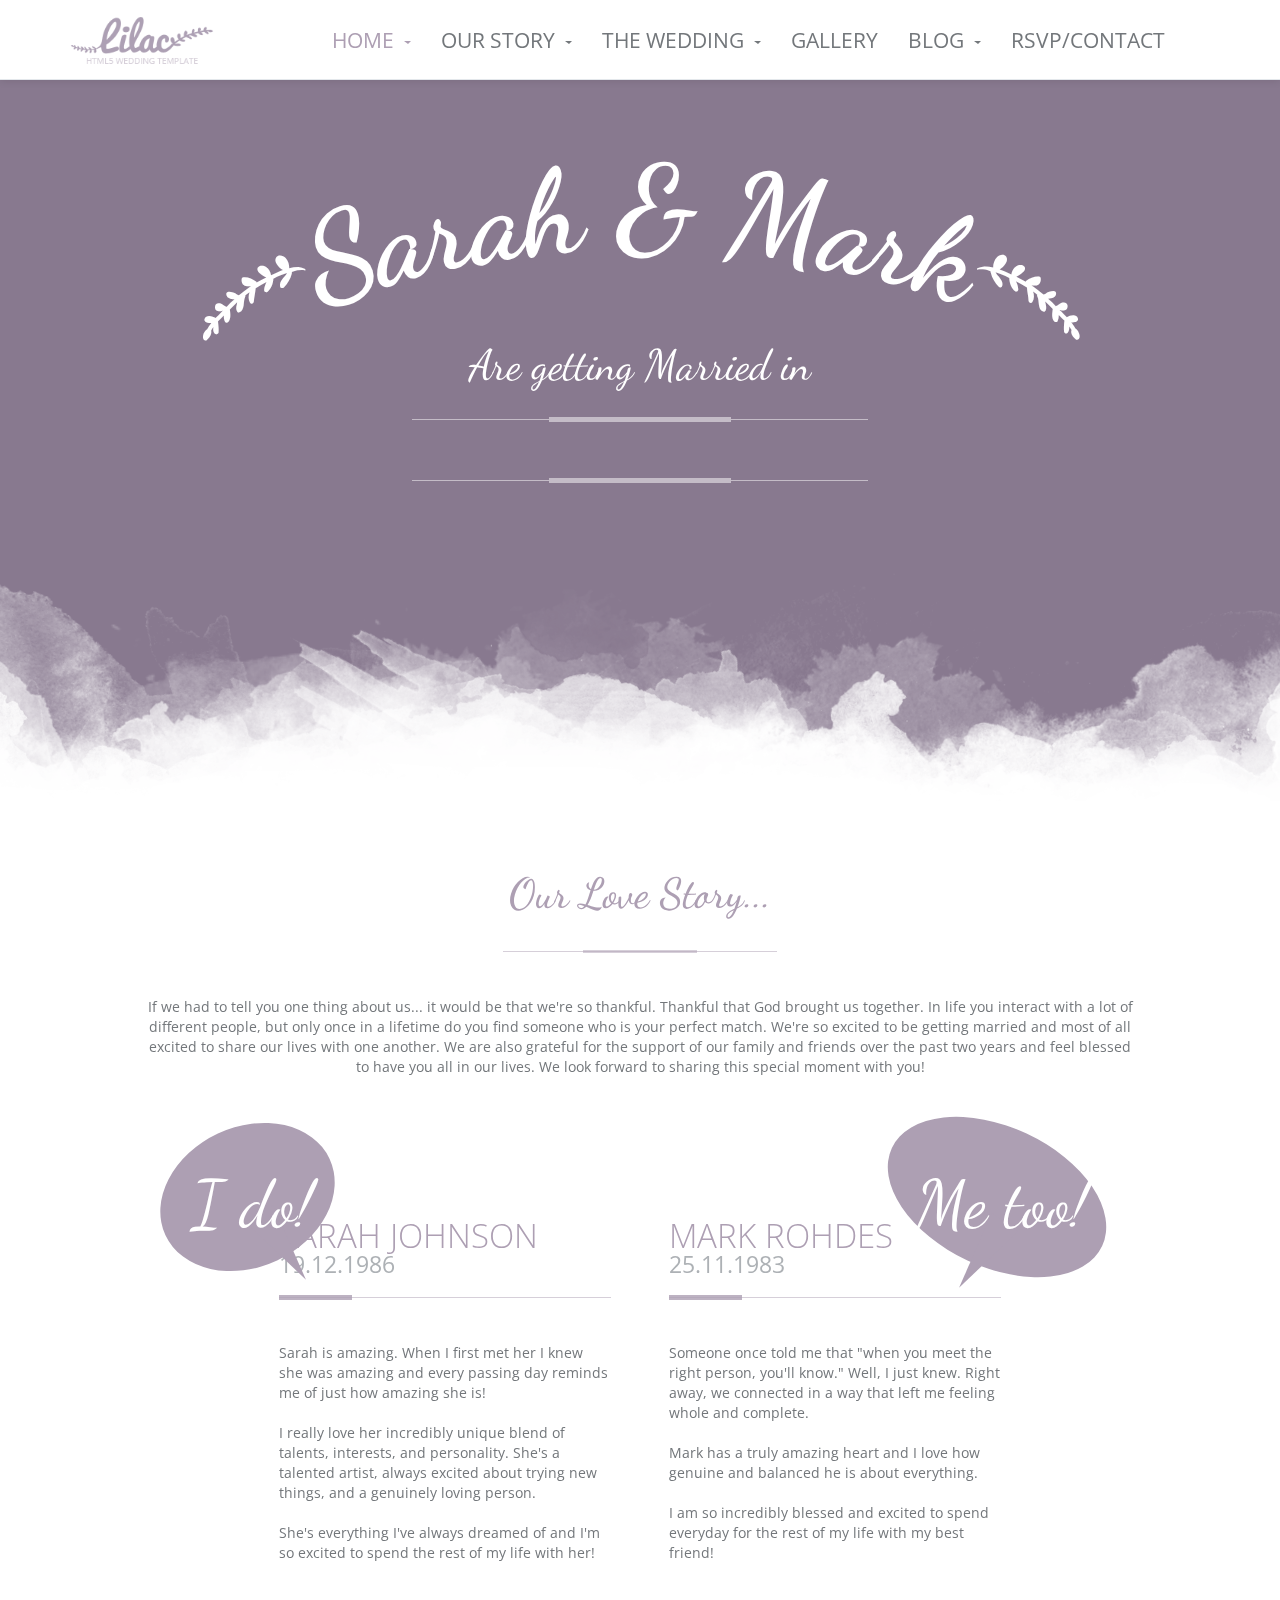
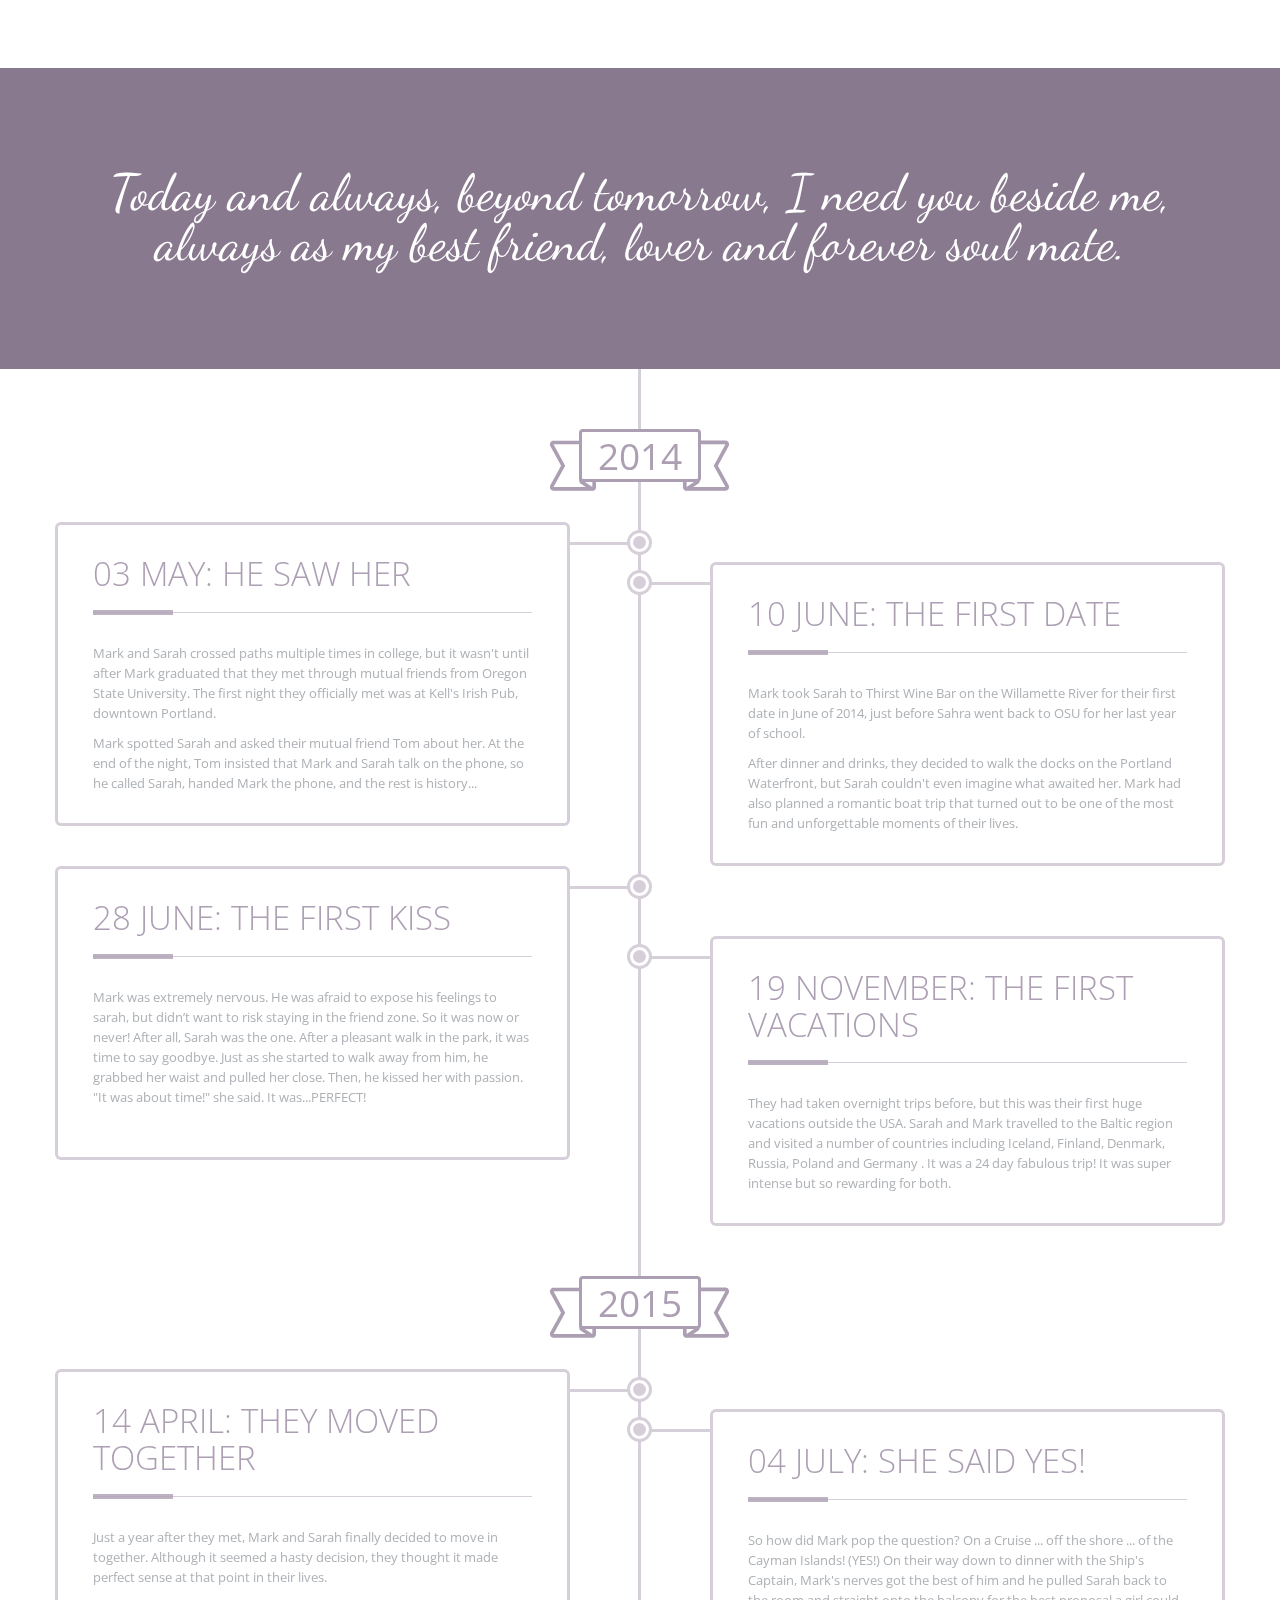
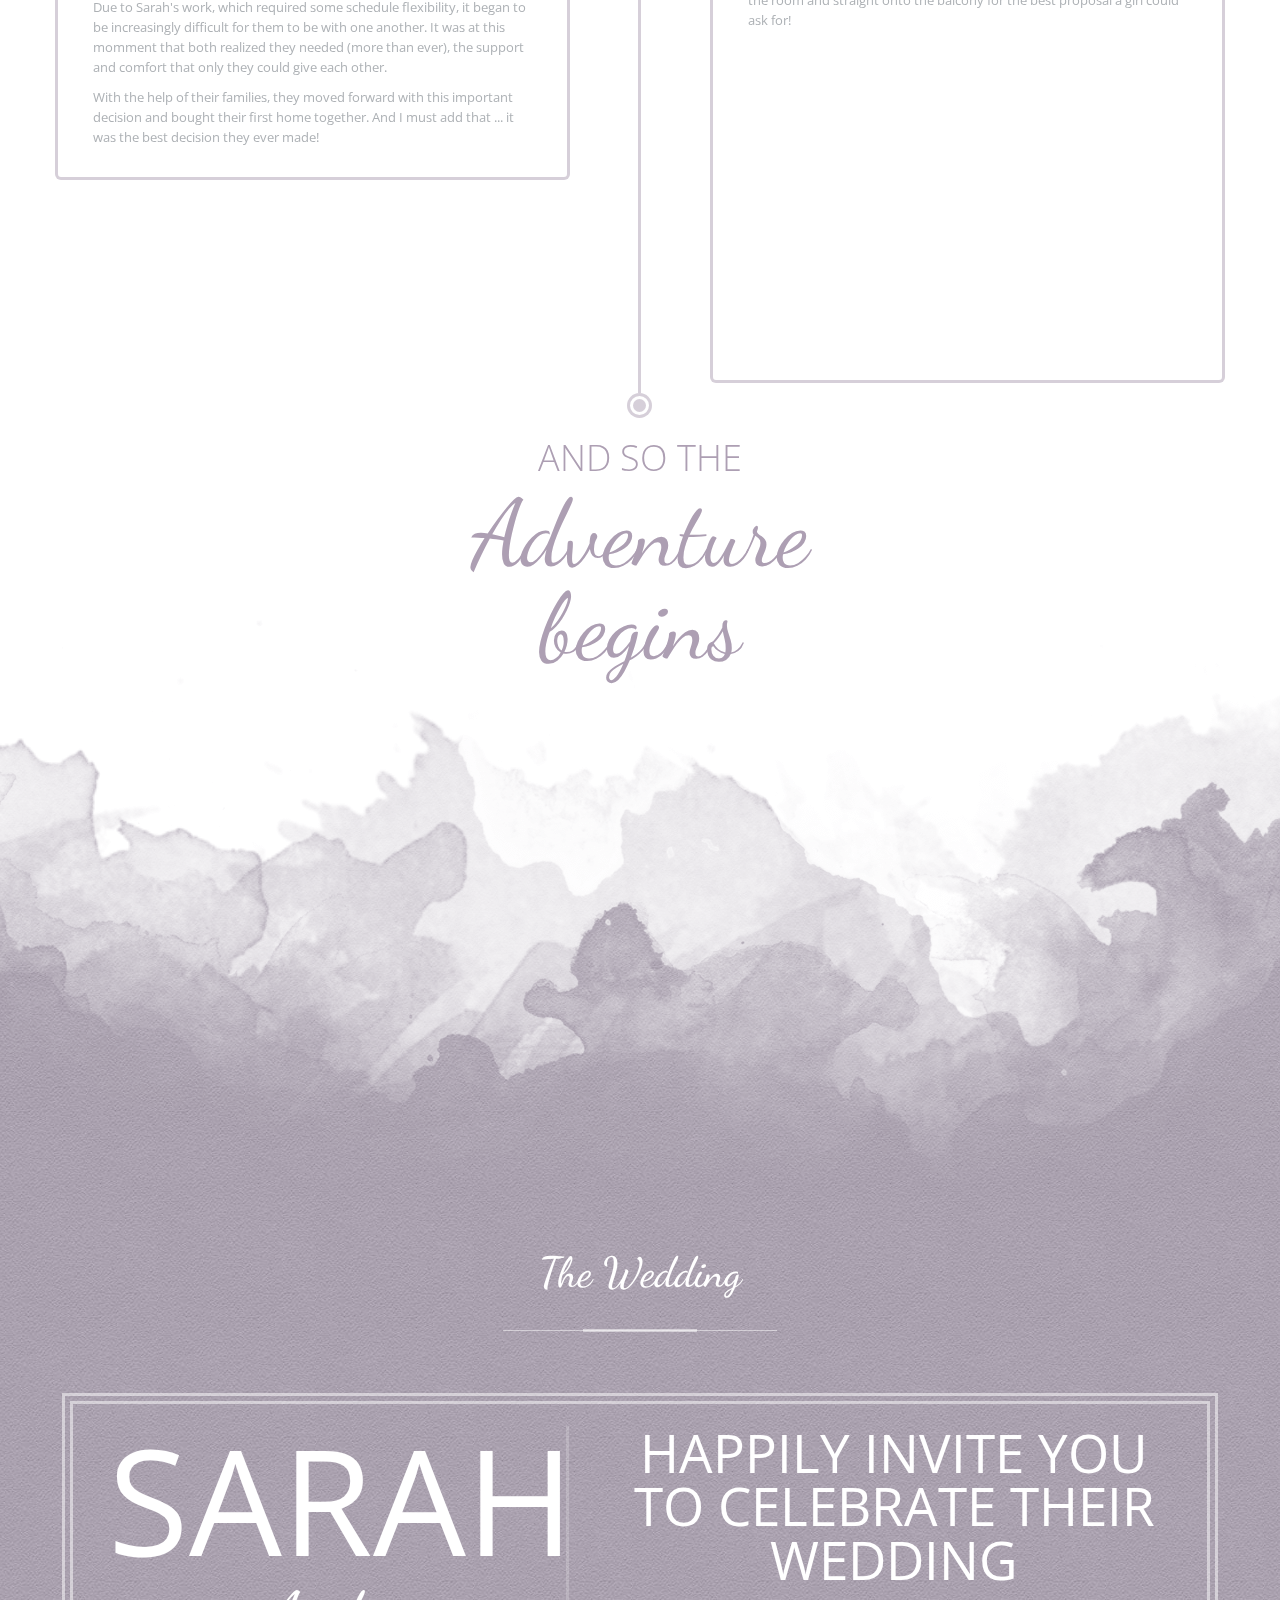
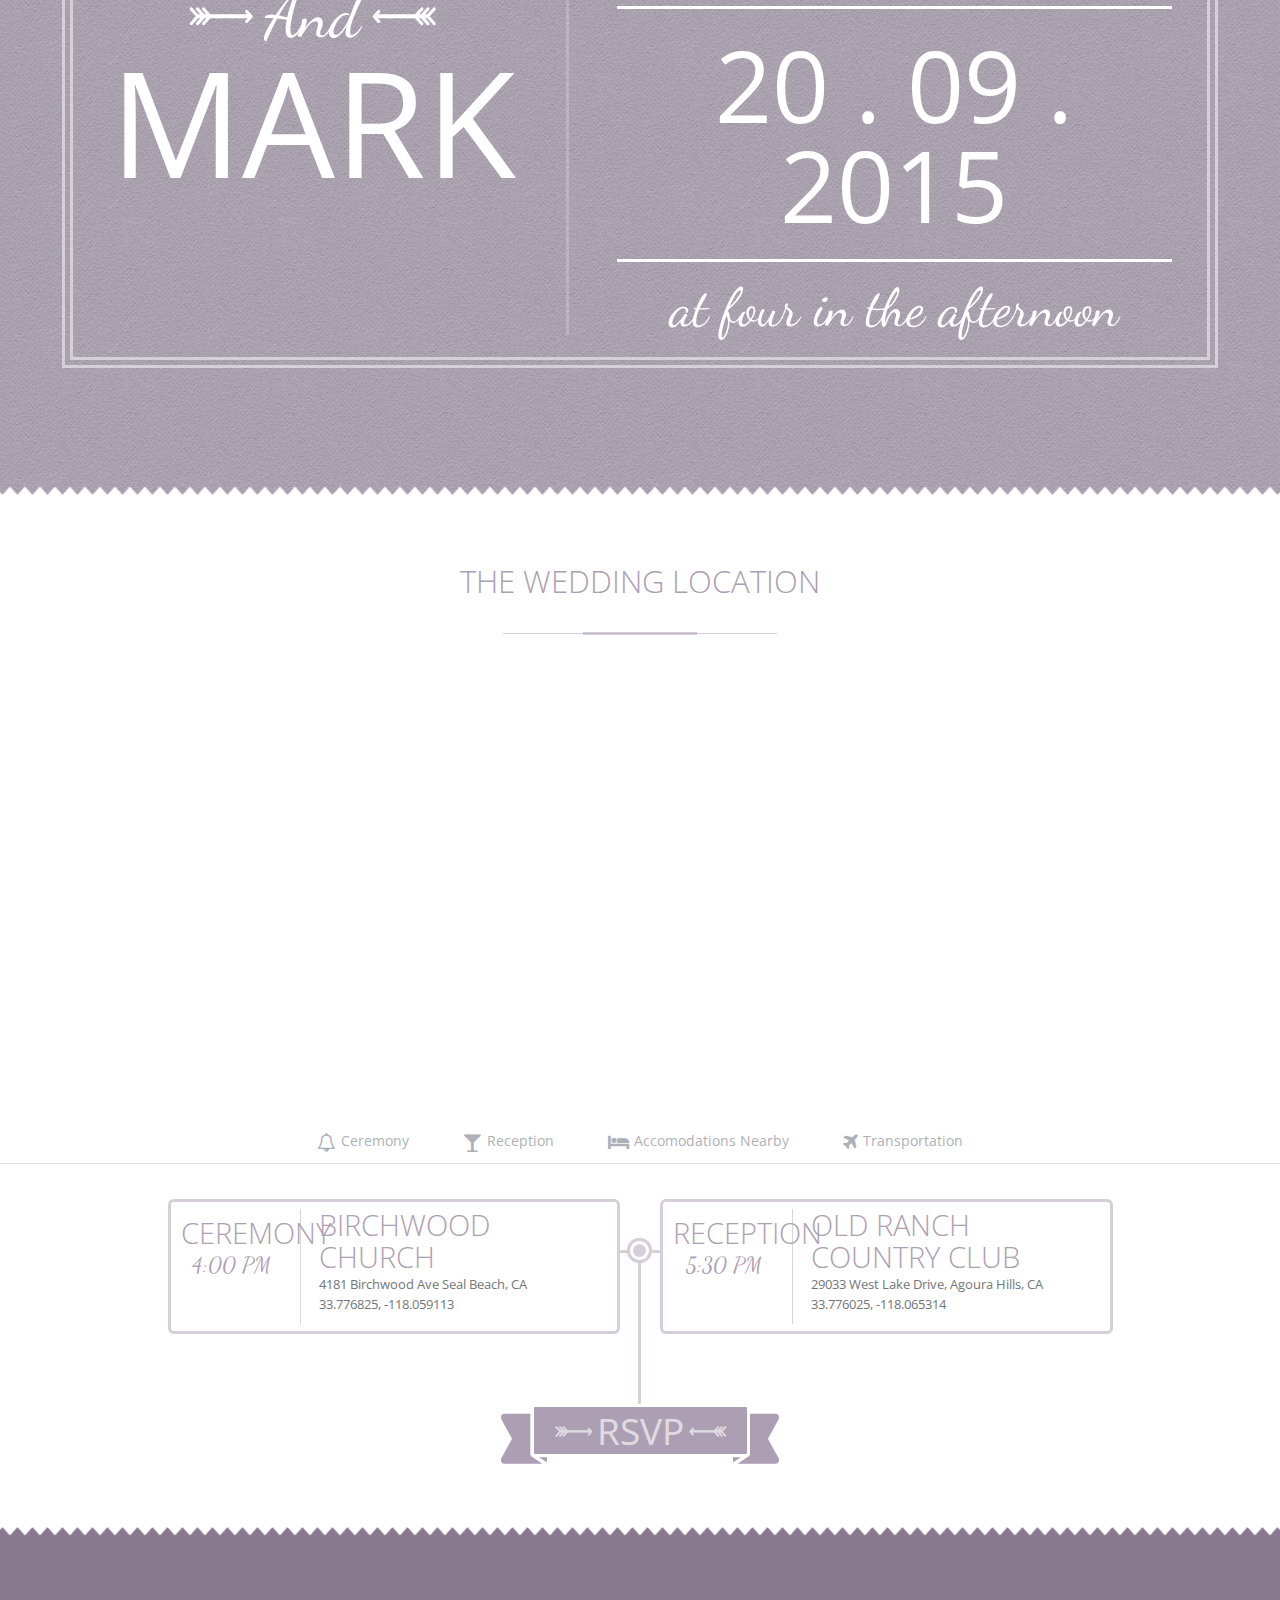
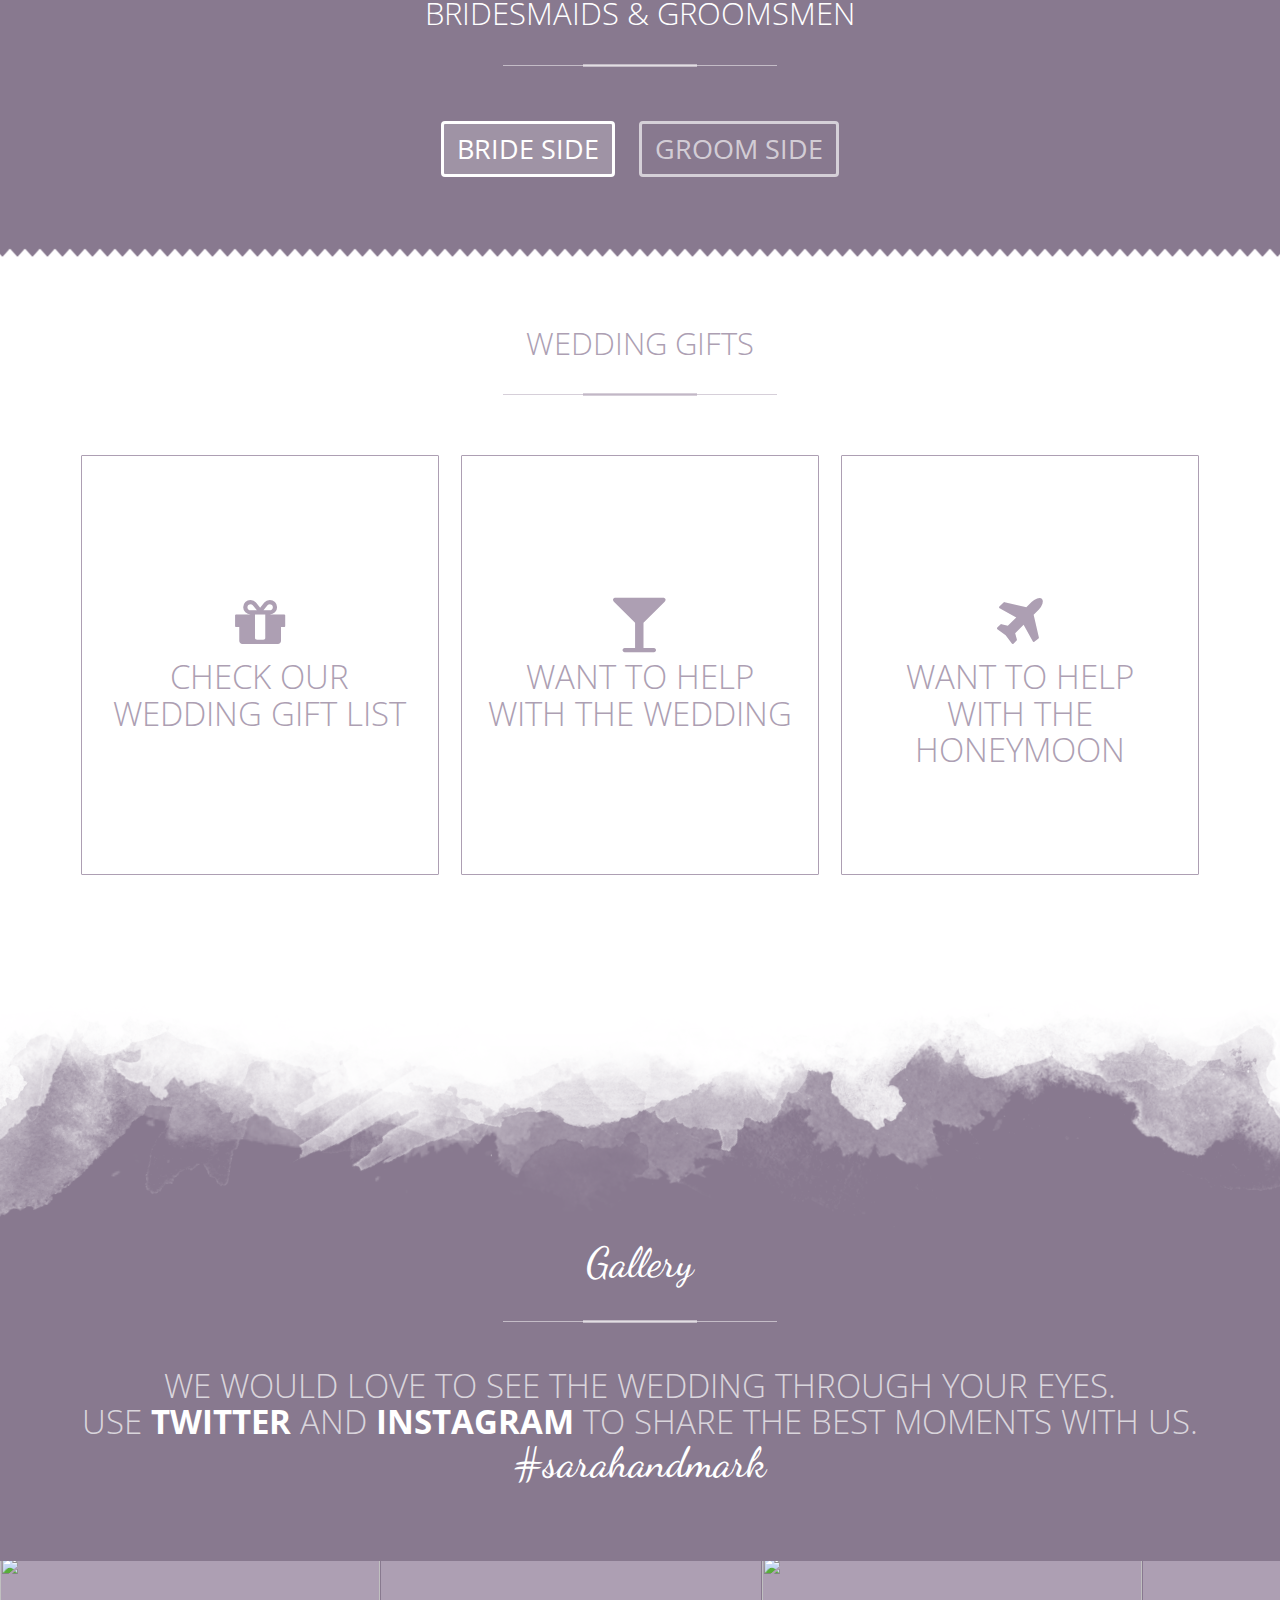
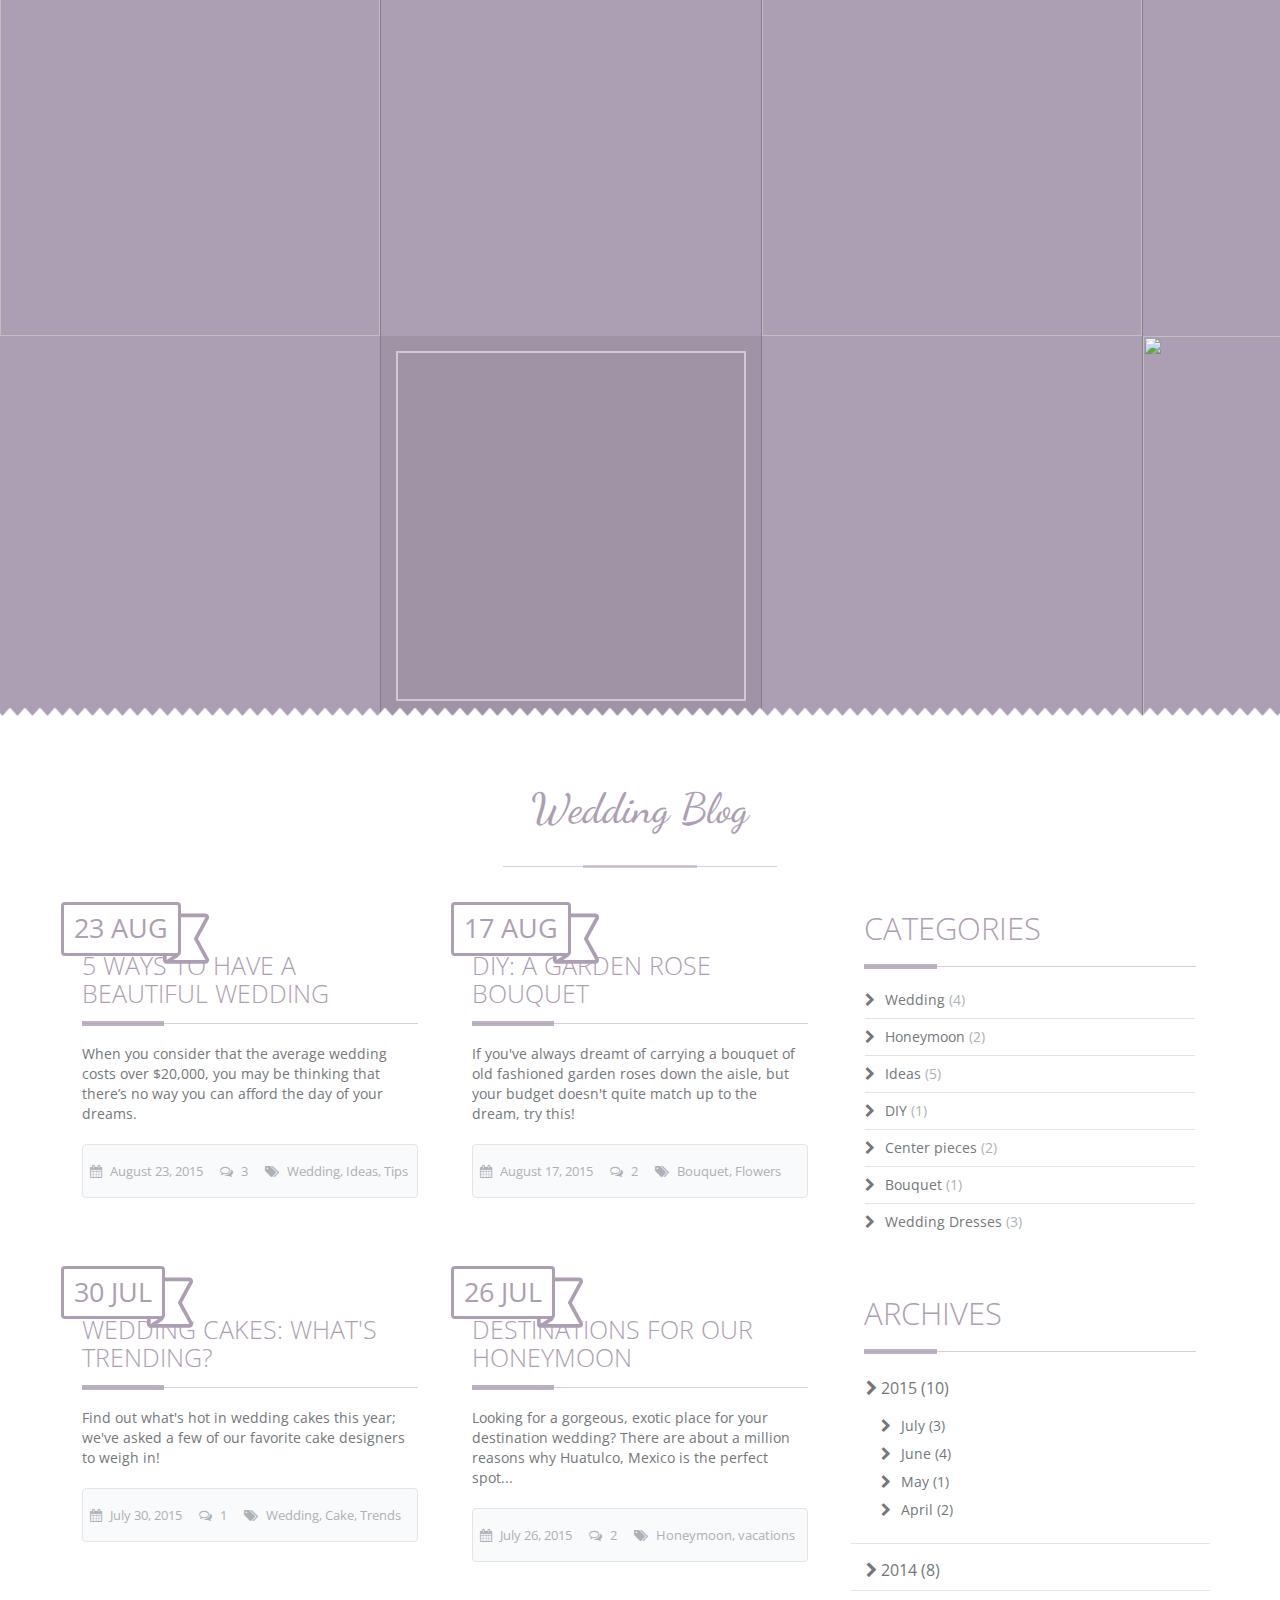
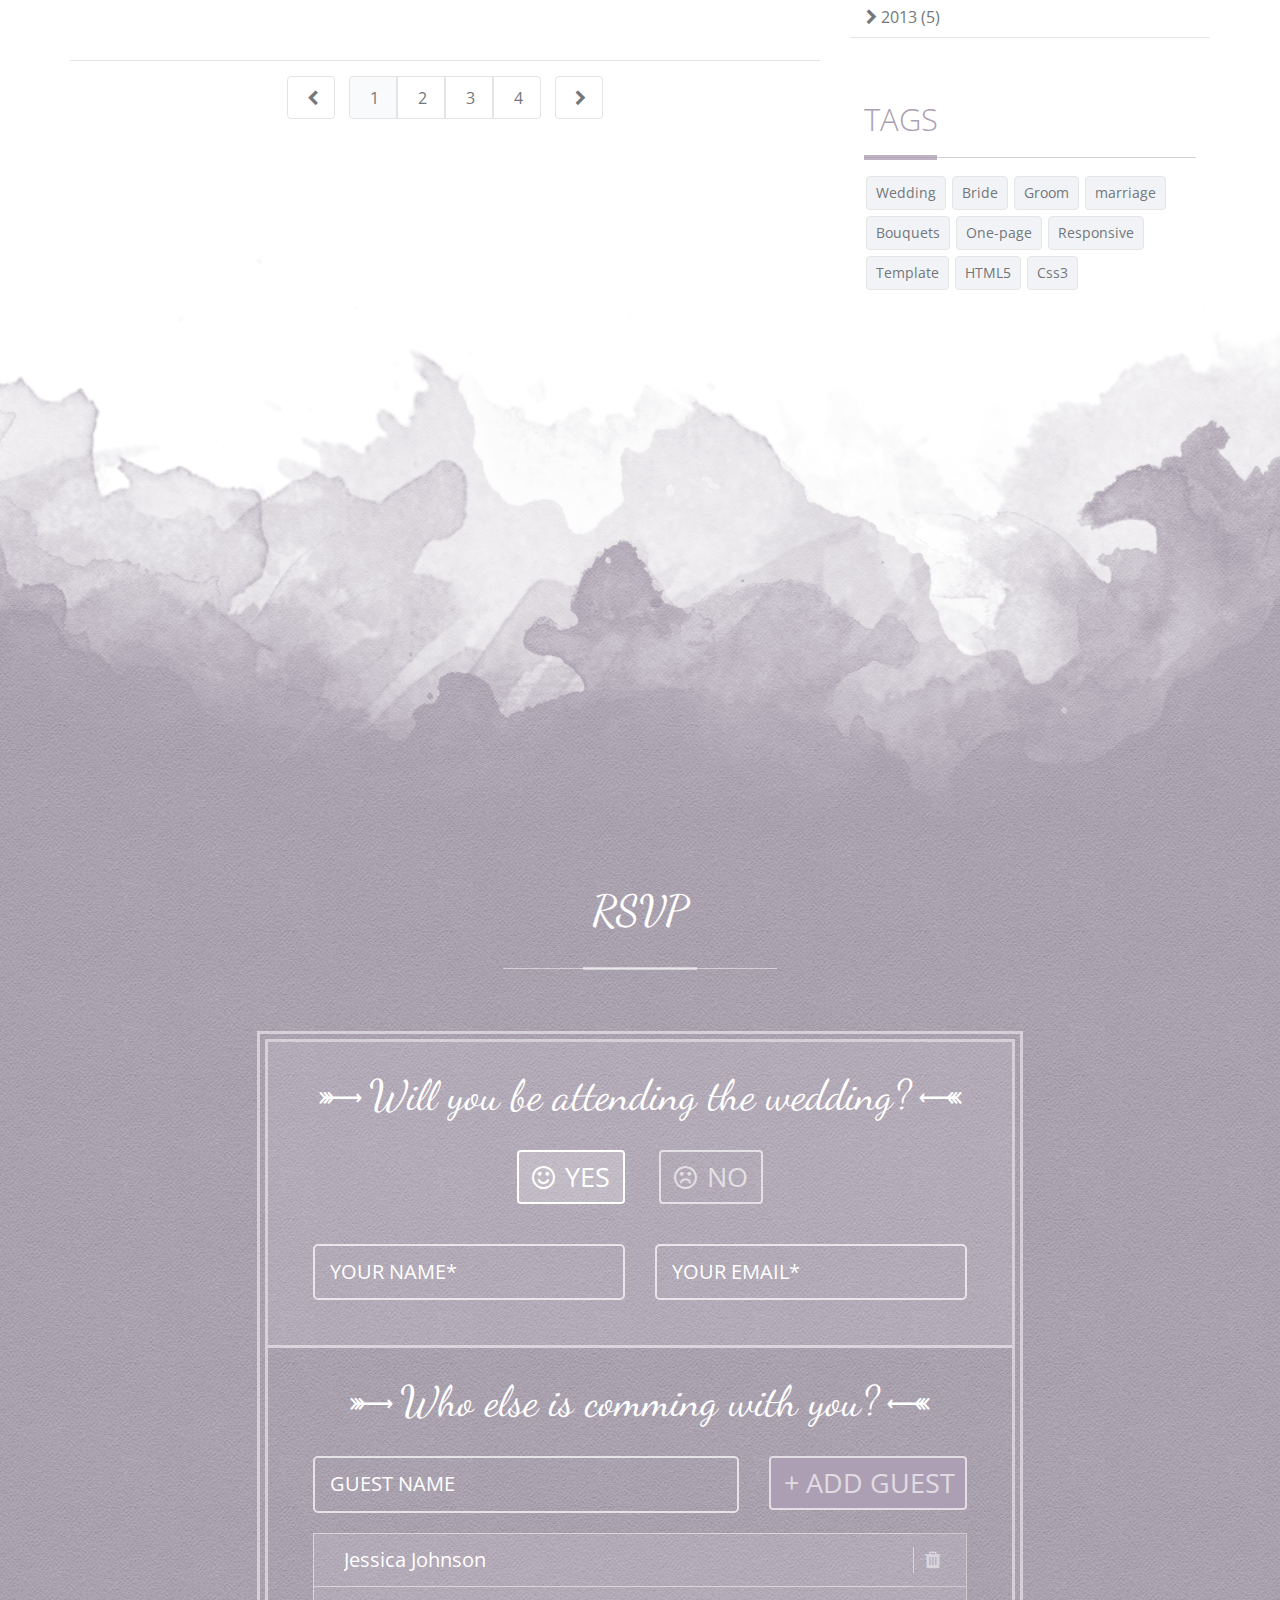
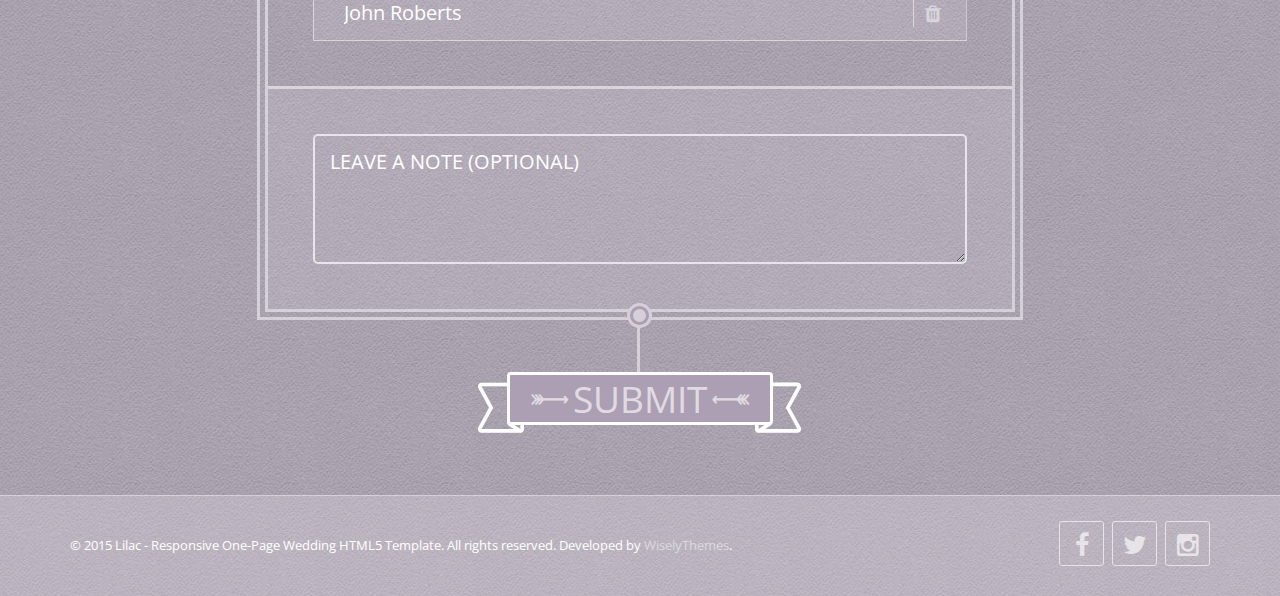
==== index-countdown.html @ 7dbd5510 "first" ====
<!DOCTYPE html>
<!--[if lt IE 7 ]><html class="ie ie6" lang="en"> <![endif]-->
<!--[if IE 7 ]><html class="ie ie7" lang="en"> <![endif]-->
<!--[if IE 8 ]><html class="ie ie8" lang="en"> <![endif]-->
<!--[if (gte IE 9)|!(IE)]><!--><html lang="en"> <!--<![endif]-->
<head>
	<meta charset="utf-8" />
	<meta http-equiv="X-UA-Compatible" content="IE=edge">
	
	<!-- Page Title -->
	<title>Lilac</title>
	
	<meta name="keywords" content="onepage, single page, band template, retina ready, responsive, modern html5 template, bootstrap, css3, music, band" />
	<meta name="description" content="Lilac - Responsive One-Page Wedding HTML5 Template" />
	<meta name="author" content="Wisely Themes" />
	
	<!-- Mobile Meta Tag -->
	<meta name="viewport" content="width=device-width, initial-scale=1, maximum-scale=1" />

	<!-- Fav and touch icons -->
	<link rel="shortcut icon" type="image/jpg" href="images/fav_touch_icons/favicon.jpg" />
	<link rel="apple-touch-icon" href="images/fav_touch_icons/apple-touch-icon.png" />
	<link rel="apple-touch-icon" sizes="72x72" href="images/fav_touch_icons/apple-touch-icon-72x72.png" />
	<link rel="apple-touch-icon" sizes="114x114" href="images/fav_touch_icons/apple-touch-icon-114x114.png" />
	
	<!-- IE6-8 support of HTML5 elements -->
	<!--[if lt IE 9]>
	  <script src="http://html5shim.googlecode.com/svn/trunk/html5.js"></script> 
	<![endif]-->
	
	<!-- Google Web Font -->
	<link href='http://fonts.googleapis.com/css?family=Dancing+Script:700%7COpen+Sans%7COpen+Sans+Condensed:300' rel='stylesheet' type='text/css'>
	
	<!-- Bootstrap CSS -->
	<link href="css/bootstrap.min.css" rel="stylesheet" />
	
	<!-- Template CSS -->
	<link href="css/style.css" rel="stylesheet" />
	
	<!-- Modernizr -->
	<script src="js/modernizr-2.6.2.min.js"></script>
	
</head>
<body>
	<div id="preloader"><img src="images/logo.png" alt="" /><div class="heartbeat"></div></div> <!-- PRELOADER -->

	<!-- BEGIN WRAPPER -->
	<div id="wrapper">
	
		<!-- BEGIN HEADER -->
		<header id="header">
			<section class="nav-section">
				<div class="container">
					<div class="row">
						<div class="col-sm-12">
							<a href="#home" class="nav-logo"><img src="images/logo.png" alt="" /></a>
							
							<!-- BEGIN MAIN MENU -->
							<nav class="navbar">
								<button id="nav-mobile-btn"><i class="fa fa-bars"></i></button>
								
								<ul class="nav navbar-nav">
									<li class="dropdown">
										<a href="#home" data-toggle="dropdown" data-hover="dropdown">Home<b class="caret"></b></a>
										<ul class="dropdown-menu">
											<li><a href="index.html">Home Slideshow</a></li>
											<li><a href="index-countdown.html">Home Countdown<br><small>(BG Image Grid)</small></a></li>
											<li><a href="index-video.html">Home Video</a></li>
										</ul>
									</li>
									
									<li class="dropdown">
										<a href="#ourstory" data-toggle="dropdown" data-hover="dropdown">Our Story<b class="caret"></b></a>
										<ul class="dropdown-menu">
											<li><a href="#loveline">Loveline</a></li>
										</ul>
									</li>
									
									<li class="dropdown">
										<a href="#thewedding" data-toggle="dropdown" data-hover="dropdown">The Wedding<b class="caret"></b></a>
										<ul class="dropdown-menu">
											<li><a href="#location">The Wedding Location</a></li>
											<li><a href="#bridesmaidsgroomsmen">Bridesmaids & Groomsmen</a></li>
											<li><a href="#weddinggifts">Wedding Gifts</a></li>
											<li class="dropdown-submenu">
												<a href="#">Another Menu</a>
												<ul class="dropdown-menu">
													<li><a href="#">Another Menu</a></li>
													<li><a href="#">Another Menu</a></li>
												</ul>
											</li>
										</ul>
									</li>
									
									<li><a href="#gallery">Gallery</a></li>
									
									<li class="dropdown">
										<a href="#blog" data-toggle="dropdown" data-hover="dropdown">Blog<b class="caret"></b></a>
										<ul class="dropdown-menu">
											<li><a href="blog-single.html">Blog Single Post</a></li>
										</ul>
									</li>
									
									<li><a href="#rsvp">RSVP/Contact</a></li>
								</ul>
							</nav>
							<!-- END MAIN MENU -->
							
						</div>
					</div>
				</div>
			</section>
		</header>
		<!-- END HEADER -->
		
		<!-- BEGIN HOME SECTION -->
		<section id="home" class="divider-bottom-1">
			<div class="container">
				<div class="row">
					<div class="col-sm-12">
						<div class="hero-title curve">Sarah & Mark</div>
						<div class="hero-text">Are getting Married in</div>
						<div class="hero-divider"></div>
						
						<div class="countdown"></div> <!-- Countdown container. Check the bottom of the document where the countdown is being initialized. -->
						
						<div class="hero-divider"></div>
					</div>
				</div>
			</div>
			
			<div id="freewall" class="free-wall">
				<div class="item">
					<img src="http://placehold.it/362x367" alt="" />
				</div>
				<div class="item">
					<img src="http://placehold.it/471x367" alt="" />
				</div>
				<div class="item">
					<img src="http://placehold.it/268x367" alt="" />
				</div>
				<div class="item">
					<img src="http://placehold.it/443x367" alt="" />
				</div>
				<div class="item">
					<img src="http://placehold.it/375x367" alt="" />
				</div>
				<div class="item">
					<img src="http://placehold.it/462x367" alt="" />
				</div>
				<div class="item">
					<img src="http://placehold.it/276x367" alt="" />
				</div>
				<div class="item">
					<img src="http://placehold.it/464x367" alt="" />
				</div>
				<div class="item">
					<img src="http://placehold.it/304x367" alt="" />
				</div>
				<div class="item">
					<img src="http://placehold.it/418x367" alt="" />
				</div>
				<div class="item">
					<img src="http://placehold.it/375x367" alt="" />
				</div>
				<div class="item">
					<img src="http://placehold.it/362x367" alt="" />
				</div>
				<div class="item">
					<img src="http://placehold.it/471x367" alt="" />
				</div>
				<div class="item">
					<img src="http://placehold.it/268x367" alt="" />
				</div>
				<div class="item">
					<img src="http://placehold.it/443x367" alt="" />
				</div>
				<div class="item">
					<img src="http://placehold.it/375x367" alt="" />
				</div>
				<div class="item">
					<img src="http://placehold.it/462x367" alt="" />
				</div>
				<div class="item">
					<img src="http://placehold.it/276x367" alt="" />
				</div>
			</div>
		</section>
		<!-- END HOME SECTION -->
		
		
		<!-- BEGIN OUR STORY SECTION -->
		<section id="ourstory">
			<div class="container">
				<div class="row">
					<div class="col-sm-12">
						<h1 class="section-title">Our Love Story...</h1>
						<p class="section-desc">
							If we had to tell you one thing about us... it would be that we're so thankful. Thankful that God brought us together.  In life you interact with a lot of<br>different people, but only once in a lifetime do you find someone who is your perfect match. We're so excited to be getting married and most of all<br>excited to share our lives with one another. We are also grateful for the support of our family and friends over the past two years and feel blessed<br>to have you all in our lives. We look forward to sharing this special moment with you!
						</p>
					</div>
				</div>
				<div class="row">		
					<div class="story-elem col-sm-4 col-sm-offset-2" data-animation-direction="from-left" data-animation-delay="100">
						<div class="balloon-left" data-animation-direction="from-bottom" data-animation-delay="600">I do!</div>
						<div class="image">
							<img src="http://placehold.it/750x750" alt="" />
							<div class="hover-info">
								<ul class="sn-icons">
									<li><a href="#" title="Facebook"><i class="fa fa-facebook"></i></a></li>
									<li><a href="#" title="Twitter"><i class="fa fa-twitter"></i></a></li>
									<li><a href="#" title="Instagram"><i class="fa fa-instagram"></i></a></li>
								</ul>
							</div>
						</div>
						<h3>Sarah Johnson<small>19.12.1986</small></h3>
						<p>Sarah is amazing. When I first met her I knew she was amazing and every passing day reminds me of just how amazing she is!<br><br>I really love her incredibly unique blend of talents, interests, and personality. She's a talented artist, always excited about trying new things, and a genuinely loving person.<br><br>She's everything I've always dreamed of and I'm so excited to spend the rest of my life with her!</p>
					</div>
					<div class="story-elem col-sm-4" data-animation-direction="from-right" data-animation-delay="100">
						<div class="balloon-right" data-animation-direction="from-bottom" data-animation-delay="900">Me too!</div>
						<div class="image">
							<img src="http://placehold.it/750x750" alt="" />
							<div class="hover-info">
								<ul class="sn-icons">
									<li><a href="#" title="Facebook"><i class="fa fa-facebook"></i></a></li>
									<li><a href="#" title="Twitter"><i class="fa fa-twitter"></i></a></li>
									<li><a href="#" title="Instagram"><i class="fa fa-instagram"></i></a></li>
								</ul>
							</div>
						</div>
						<h3>Mark Rohdes<small>25.11.1983</small></h3>
						<p>Someone once told me that "when you meet the right person, you'll know." Well, I just knew. Right away, we connected  in a way that left me feeling whole and complete.<br><br>Mark has a truly amazing heart and I love how genuine and balanced he is about everything.<br><br>I am so incredibly blessed and excited to spend everyday for the rest of my life with my best friend!</p>
					</div>
				</div>
			</div>
		</section>
		<!-- END OUR STORY SECTION -->
		
		<!-- BEGIN QUOTE SECTION -->
		<section class="parallax quote-fullwidth bg-color-overlay" data-stellar-background-ratio="0.5">
			<div class="container">
				<div class="row">
					<div class="col-sm-12">
						Today and always, beyond tomorrow, I need you beside me, always as my best friend, lover and forever soul mate.
					</div>
				</div>
			</div>
		</section>
		<!-- END QUOTE SECTION -->
		
		
		<!-- BEGIN TIMELINE SECTION -->
		<section id="loveline" class="no-padding-top divider-bottom-2 divider-pattern divider-bg-color">
			<div class="container">
				<div class="row">
					<div class="timeline">
						<div class="year" data-animation-direction="from-top" data-animation-delay="250"><span class="ribbon">2014</span></div>
						
						<div class="event_left" data-animation-direction="from-right" data-animation-delay="250">
							<div class="event_panel">
								<h3>03 May: He saw Her</h3>
								<p>Mark and Sarah crossed paths multiple times in college, but it wasn't until after Mark graduated that they met through mutual friends from Oregon State University. The first night they officially met was at Kell's Irish Pub, downtown Portland.</p>
								<p>Mark spotted Sarah and asked their mutual friend Tom about her. At the end of the night, Tom insisted that Mark and Sarah talk on the phone, so he called Sarah, handed Mark the phone, and the rest is history...</p>
							</div>
						</div>
						
						<div class="event_right" data-animation-direction="from-left" data-animation-delay="550">
							<div class="event_panel">
								<h3>10 June: The First date</h3>
								<p>Mark took Sarah to Thirst Wine Bar on the Willamette River for their first date in June of 2014, just before Sahra went back to OSU for her last year of school. </p>
								<p>After dinner and drinks, they decided to walk the docks on the Portland Waterfront, but Sarah couldn't even imagine what awaited her. Mark had also planned a romantic boat trip that turned out to be one of the most fun and unforgettable moments of their lives.</p>
							</div>
						</div>
						
						<div class="event_left" data-animation-direction="from-right" data-animation-delay="350">
							<div class="event_panel videoEmbed">
								<h3>28 June: The First Kiss</h3>
								<p>Mark was extremely nervous. He was afraid to expose his feelings to sarah, but didn’t want to risk staying in the friend zone. So it was now or never! After all, Sarah was the one.  After a pleasant walk in the park, it was time to say goodbye. Just as she started to walk away from him, he grabbed her waist and pulled her close. Then, he kissed her with passion. "It was about time!" she said. It was...PERFECT!</p>
								<img src="http://placehold.it/750x520" alt="" />
							</div>
						</div>
						
						<div class="event_right" data-animation-direction="from-left" data-animation-delay="650">
							<div class="event_panel">
								<h3>19 November: The First Vacations</h3>
								<p>They had taken overnight trips before, but this was their first huge vacations outside the USA. Sarah and Mark travelled to the Baltic region and visited a number of countries including Iceland, Finland, Denmark, Russia, Poland and Germany . It was a 24 day fabulous trip! It was super intense but so rewarding for both. </p>
								
								<div class="owl-carousel timeline-gallery">
									<div class="item">
										<a href="http://placehold.it/750x500" data-gal="prettyPhoto[gallery-timeline]" title="Our Vacations"><span class="btn btn-default2">+</span></a>
										<img src="http://placehold.it/300x300" alt="" />
									</div>
					
									<div class="item">
										<a href="http://placehold.it/750x500" data-gal="prettyPhoto[gallery-timeline]" title="Our Vacations"><span class="btn btn-default2">+</span></a>
										<img src="http://placehold.it/300x300" alt="" />
									</div>
									
									<div class="item">
										<a href="http://placehold.it/750x500" data-gal="prettyPhoto[gallery-timeline]" title="Our Vacations"><span class="btn btn-default2">+</span></a>
										<img src="http://placehold.it/300x300" alt="" />
									</div>
									<div class="item">
										<a href="http://placehold.it/750x500" data-gal="prettyPhoto[gallery-timeline]" title="Our Vacations"><span class="btn btn-default2">+</span></a>
										<img src="http://placehold.it/300x300" alt="" />
									</div>
									<div class="item">
										<a href="http://placehold.it/750x500" data-gal="prettyPhoto[gallery-timeline]" title="Our Vacations"><span class="btn btn-default2">+</span></a>
										<img src="http://placehold.it/300x300" alt="" />
									</div>
									<div class="item">
										<a href="http://placehold.it/750x500" data-gal="prettyPhoto[gallery-timeline]" title="Our Vacations"><span class="btn btn-default2">+</span></a>
										<img src="http://placehold.it/300x300" alt="" />
									</div>
								</div>
							</div>
						</div>
						
						<div class="year" data-animation-direction="from-top" data-animation-delay="250"><span class="ribbon">2015</span></div>
						
						<div class="event_left" data-animation-direction="from-right" data-animation-delay="450">
							<div class="event_panel">
								<h3>14 April: They moved together</h3>
								<p>Just a year after they met, Mark and Sarah finally decided to move in together. Although it seemed a hasty decision, they thought it made perfect sense at that point in their lives. </p>
								<p>Due to Sarah's work, which required some schedule flexibility, it began to be increasingly difficult for them to be with one another. It was at this momment that both realized they needed (more than ever), the support and comfort that only they could give each other.</p>
								<p>With the help of their families, they moved forward with this important decision and bought their first home together. And I must add that ... it was the best decision they ever made!</p>
							</div>
						</div>
						
						<div class="event_right" data-animation-direction="from-left" data-animation-delay="750">
							<div class="event_panel">
								<h3>04 July: She said yes!</h3>
								<p>So how did Mark pop the question? On a Cruise ... off the shore ... of the Cayman Islands! (YES!) On their way down to dinner with the Ship's Captain, Mark's nerves got the best of him and he pulled Sarah back to the room and straight onto the balcony for the best proposal a girl could ask for!</p>
								<iframe width="560" height="315" src="https://www.youtube.com/embed/pyFBrlyj1p0?start=4" allowfullscreen></iframe>
							</div>
						</div>
					</div>
					
					<div class="timeline_footer">
						<div class="punchline">And so the <span>Adventure<br>begins</span></div>
					</div>
				</div>
			</div>
		</section>
		<!-- END TIMELINE SECTION -->
		
		<!-- BEGIN THE WEDDING SECTION -->
		<section id="thewedding" class="bg-color pattern divider-bottom-3">
			<div class="container">
				<div class="row">
					<div class="col-sm-12">
						<h1 class="section-title">The Wedding</h1>
					</div>
				</div>
				<div class="row center">
					<div class="invite" data-animation-direction="from-left" data-animation-delay="100">
						<div class="invite_authors">
							Sarah
							<span><i class="icon icon-arrow-right"></i>And<i class="icon icon-arrow-left"></i></span>
							Mark
						</div>
						
						<div class="invite_info">
							Happily invite you to celebrate their wedding
							<div class="date">
								20 . 09 . 2015
							</div>
							<div class="hour">at four in the afternoon</div>
						</div>
					</div>
				</div>
			</div>
		</section>
		<!-- END THE WEDDING SECTION -->

		<!-- BEGIN WEDDING LOCATION SECTION -->
		<section id="location">
			<div class="container">
				<div class="row">
					<div class="col-sm-12">
						<h2 class="section-title">The Wedding Location</h2>
					</div>
				</div>
			</div>
			
			<div id="map_canvas"></div>
			
			<div class="map_pins">
				<div class="container">
					<div class="row">
						<div class="col-sm-12">
							<ul class="pins">
								<li><i class="fa fa-bell-o"></i>Ceremony</li>
								<li><i class="fa fa-glass"></i>Reception</li>
								<li><i class="fa fa-bed"></i>Accomodations Nearby</li>
								<li><i class="fa fa-plane"></i>Transportation</li>
							</ul>
						</div>
					</div>
				</div>
			</div>
			
			<div class="container">
				<div class="row">
					<div class="col-sm-10 col-sm-offset-1">
						<div class="location-info timeline">
							<div class="event_left" data-animation-direction="from-right" data-animation-delay="100">
								<div class="event_panel">
									<div class="info-left">
										<h4>Ceremony <small>4:00 PM</small></h4>
									</div>
									
									<div class="info-right">
										<h4>Birchwood Church</h4>
										<p>4181 Birchwood Ave Seal Beach, CA<br>33.776825, -118.059113</p>
									</div>
								</div>
							</div>
							
							<div class="event_right" data-animation-direction="from-left" data-animation-delay="100">
								<div class="event_panel">
									<div class="info-left">
										<h4>Reception <small>5:30 PM</small></h4>
									</div>
									
									<div class="info-right">
										<h4>Old Ranch Country Club</h4>
										<p>29033 West Lake Drive, Agoura Hills, CA<br>33.776025, -118.065314</p>
									</div>
								</div>
							</div>
						</div>
						
						<div class="center">
							<a href="#rsvp" class="btn ribbon btn-color scrollto"><i class="icon icon-arrow-right"></i>RSVP<i class="icon icon-arrow-left"></i></a>
						</div>
					</div>
				</div>
			</div>
		</section>
		<!-- END WEDDING LOCATION SECTION -->
		
		<!-- BEGIN BRIDESMAIDS & GROOMSMEN SECTION -->
		<section id="bridesmaidsgroomsmen" class="divider-bottom-3 parallax bg-color-overlay" data-stellar-background-ratio="0.5">
			<div class="divider-top-1"></div> <!-- The class "divider-top-1" can also be applied to the tag <section>. In this case, it was added on a new <div> because the tag <section> have all pseudo elements (::after and ::before) in use. -->
			<div class="container">
				<div class="row">
					<div class="col-sm-12">
						<h2 class="section-title">Bridesmaids & Groomsmen</h2>
					</div>
				</div>
				
				<div class="row">
					<div class="col-sm-12">
						<div class="bridesmaids-groomsmen-buttons center">
							<button data-slider="bridesmaids-slider" class="btn btn-default2 active">Bride Side</button>
							<button data-slider="groomsmen-slider" class="btn btn-default2">Groom Side</button>
						</div>
						
						<!-- Begin Bridesmaid slider -->
						<div id="bridesmaids-slider" class="owl-carousel bridesmaids-groomsmen-slider">
							<div class="item" data-animation-direction="from-bottom" data-animation-delay="250">
								<div class="image">
									<a href="#" class="info">
										<h3>Emma Williams</h3>
										<span class="title">Maid of honour</span>
									</a>
									<img src="http://placehold.it/256x256" alt="" />
								</div>
							</div>
							
							<div class="item" data-animation-direction="from-bottom" data-animation-delay="450">
								<div class="image">
									<a href="#" class="info">
										<h3>Rachel Brook</h3>
										<span class="title">Bridesmaid</span>
									</a>
									<img src="http://placehold.it/256x256" alt="" />
								</div>
							</div>
							
							<div class="item" data-animation-direction="from-bottom" data-animation-delay="650">
								<div class="image">
									<a href="#" class="info">
										<h3>kate Davison</h3>
										<span class="title">Bridesmaid</span>
									</a>
									<img src="http://placehold.it/256x256" alt="" />
								</div>
							</div>
							
							<div class="item" data-animation-direction="from-bottom" data-animation-delay="850">
								<div class="image">
									<a href="#" class="info">
										<h3>Jessica Johnson</h3>
										<span class="title">Bridesmaid</span>
									</a>
									<img src="http://placehold.it/256x256" alt="" />
								</div>
							</div>
							
							<div class="item">
								<div class="image">
									<a href="#" class="info">
										<h3>Vanessa Gibson</h3>
										<span class="title">Bridesmaid</span>
									</a>
									<img src="http://placehold.it/256x256" alt="" />
								</div>
							</div>
						</div>	
						<!-- End Bridesmaid slider -->
						
						<!-- Begin Groomsmen slider with class "hide" -->
						<div id="groomsmen-slider" class="owl-carousel bridesmaids-groomsmen-slider hide">	
							<div class="item">
								<div class="image">
									<a href="#" class="info">
										<h3>Gary Hope</h3>
										<span class="title">Best man</span>
									</a>
									<img src="http://placehold.it/256x256" alt="" />
								</div>
							</div>
							
							<div class="item">
								<div class="image">
									<a href="#" class="info">
										<h3>Eric Jefferson</h3>
										<span class="title">Groomsman</span>
									</a>
									<img src="http://placehold.it/256x256" alt="" />
								</div>
							</div>
							
							<div class="item">
								<div class="image">
									<a href="#" class="info">
										<h3>William Kersey</h3>
										<span class="title">Maid of Honnor</span>
									</a>
									<img src="http://placehold.it/256x256" alt="" />
								</div>
							</div>
							
							<div class="item">
								<div class="image">
									<a href="#" class="info">
										<h3>Taylor Pierce</h3>
										<span class="title">Maid of Honnor</span>
									</a>
									<img src="http://placehold.it/256x256" alt="" />
								</div>
							</div>
							
							<div class="item">
								<div class="image">
									<a href="#" class="info">
										<h3>David Madison</h3>
										<span class="title">Maid of Honnor</span>
									</a>
									<img src="http://placehold.it/256x256" alt="" />
								</div>
							</div>
						</div>
						<!-- End Groomsmen slider -->
						
					</div>
				</div>
			</div>
		</section>
		<!-- END BRIDESMAIDS & GROOMSMEN SECTION -->
		
		<!-- BEGIN WEDDING GIFTS SECTION -->
		<section id="weddinggifts">
			<div class="container">
				<div class="row">
					<div class="col-sm-12">
						<h2 class="section-title">Wedding Gifts</h2>
					</div>
				</div>
				
				<div class="row">
					<div class="col-sm-12">
						<ul class="wedding-gifts clearfix">
							<li id="gift-list" data-animation-direction="from-bottom" data-animation-delay="250">
								<i class="fa fa-gift"></i><br>
								<h3>Check our<br>wedding gift list</h3>
								<div class="info">
									<a href="#" class="img"><img src="images/macys.png" alt="Macy's" /></a>
									<a href="#" class="img"><img src="images/target.png" alt="Target" /></a>
								</div>
							</li>
							<li id="help-wedding" data-animation-direction="from-bottom" data-animation-delay="450">
								<i class="fa fa-glass"></i><br>
								<h3>Want to help<br>with the wedding</h3>
								<div class="info">
									<br><a href="#rsvp" class="btn btn-default2 scrollto"><i class="fa fa-envelope"></i>Contact us</a>
								</div>
							</li>
							<li id="help-honeymoon" data-animation-direction="from-bottom" data-animation-delay="650">
								<i class="fa fa-plane"></i><br>
								<h3>Want to help<br>with the honeymoon</h3>
								<div class="info">
									<a href="#" class="btn btn-default2">$15</a>
									<a href="#" class="btn btn-default2">$30</a>
									<a href="#" class="btn btn-default2">$50</a>
									<br>
									<a href="#" id="otheramount" class="btn btn-default2">Other Amount</a>
								</div>
							</li>
						</ul>
					</div>
				</div>
			</div>
		</section>
		<!-- END WEDDING GIFTS SECTION -->
		
		<!-- BEGIN GALLERY SECTION -->
		<section id="gallery" class="divider-bottom-3 bg-color-overlay parallax no-padding-bottom no-padding-top" data-stellar-background-ratio="0.5">
			<div class="divider-top-2"></div> <!-- The class "divider-top-2" can also be applied to the tag <section>. In this case, it was added on a new <div> because the tag <section> have all pseudo elements (::after and ::before) in use. -->
			<div class="container">
				<div class="row">
					<div class="col-sm-12">
						<h1 class="section-title">Gallery</h1>
					</div>
				</div>
				
				<div class="row">
					<div class="col-sm-12">
						<div class="section-desc center">
							<h3 class="gallery-desc">We would love to see the wedding through your eyes.<br>Use <strong>Twitter</strong> and <strong>Instagram</strong> to share the best moments with us.</h3>
							<h1>#sarahandmark</h1>
						</div>
					</div>
				</div>
			</div>
			
			<div class="gallery-wrapper">
				<div class="gallery-left"></div>
				<div class="gallery-right"></div>
				
				<div class="gallery-scroller">
					<ul>
						<li>
							<span><a href="http://placehold.it/750x500" data-gal="prettyPhoto[gallery]" title="Wedding Photos"><i class="fa fa-link"></i></a></span>
							<img src="http://placehold.it/380x380" alt="" />
						</li>
						
						<li class="instagram"></li> <!-- The list item with class "instagram" will be automatically populated with an Instagram photo -->
						
						<li>
							<span><a href="http://placehold.it/750x500" data-gal="prettyPhoto[gallery]" title="Wedding Photos"><i class="fa fa-link"></i></a></span>
							<img src="http://placehold.it/380x380" alt="" />
						</li>
						
						<li class="instagram"></li> <!-- The list item with class "instagram" will be automatically populated with an Instagram photo -->
						
						<li class="tweet"></li> <!-- The list item with class "tweet" will be automatically populated with an Twitter post -->
						
						<li class="instagram"></li> <!-- The list item with class "instagram" will be automatically populated with an Instagram photo -->
						
						<li>
							<span><a href="http://placehold.it/750x500" data-gal="prettyPhoto[gallery]" title="Wedding Photos"><i class="fa fa-link"></i></a></span>
							<img src="http://placehold.it/380x380" alt="" />
						</li>
						
						<li class="tweet"></li> <!-- The list item with class "tweet" will be automatically populated with an Twitter post -->
					</ul>
					<ul>
						<li class="instagram"></li> <!-- The list item with class "instagram" will be automatically populated with an Instagram photo -->
						
						<li class="tweet"></li> <!-- The list item with class "tweet" will be automatically populated with an Twitter post -->
						
						<li class="instagram"></li> <!-- The list item with class "instagram" will be automatically populated with an Instagram photo -->
						
						<li>
							<span><a href="http://placehold.it/750x500" data-gal="prettyPhoto[gallery]" title="Wedding Photos"><i class="fa fa-link"></i></a></span>
							<img src="http://placehold.it/380x380" alt="" />
						</li>
						
						<li class="instagram"></li> <!-- The list item with class "instagram" will be automatically populated with an Instagram photo -->
						
						<li>
							<span><a href="http://placehold.it/750x500" data-gal="prettyPhoto[gallery]" title="Wedding Photos"><i class="fa fa-link"></i></a></span>
							<img src="http://placehold.it/380x380" alt="" />
						</li>
						
						<li class="tweet"></li> <!-- The list item with class "tweet" will be automatically populated with an Twitter post -->
						
						<li class="instagram"></li> <!-- The list item with class "instagram" will be automatically populated with an Instagram photo -->
					</ul>
				</div>
			</div>
		</section>
		<!-- END GALLERY SECTION -->
		
		<!-- BEGIN BLOG SECTION -->
		<section id="blog" class="divider-bottom-2 divider-pattern divider-bg-color">
			<div class="container">
				<div class="row">
					<div class="col-sm-12">
						<h1 class="section-title">Wedding Blog</h1>
					</div>
				</div>
				
				<div class="row">
					<!-- BEGIN BLOG MAIN CONTENT -->
					<div class="col-sm-8">
						<!-- BEGIN BLOG LISTING -->
						<div class="blog-listing clearfix">
							<div class="row">
								<div class="item col-md-6"><!-- BEGIN BLOG ITEM -->
									<div class="image">
										<a href="blog-single.html">
											<span class="btn btn-default2 btn-small"><i class="fa fa-file-o"></i> Read More</span>
										</a>
										<img src="http://placehold.it/750x580" alt="" />
									</div>
									<div class="date">
										<div class="ribbon">23 Aug</div>
									</div>
									<div class="info-blog">
										<h3>
											<a href="blog-single.html">5 ways to have a beautiful wedding</a>
										</h3>
										<p>When you consider that the average wedding costs over $20,000, you may be thinking that there’s no way you can afford the day of your dreams.</p>
                                        <ul class="bottom-info">
											<li><i class="fa fa-calendar"></i> August 23, 2015</li>
											<li><i class="fa fa-comments-o"></i> 3</li>
											<li><i class="fa fa-tags"></i> Wedding, Ideas, Tips</li>
										</ul>
                                    </div>
								</div><!-- END BLOG ITEM -->
								
								<div class="item col-md-6"><!-- BEGIN BLOG ITEM -->
									<div class="image">
										<a href="blog-single.html">
											<span class="btn btn-default2 btn-small"><i class="fa fa-file-o"></i> Read More</span>
										</a>
										<img src="http://placehold.it/750x580" alt="" />
									</div>
									<div class="date">
										<div class="ribbon">17 Aug</div>
									</div>
									<div class="info-blog">
										<h3>
											<a href="blog-single.html">DIY: A Garden Rose Bouquet</a>
										</h3>
										<p>If you've always dreamt of carrying a bouquet of old fashioned garden roses down the aisle, but your budget doesn't quite match up to the dream, try this!</p>
										<ul class="bottom-info">
											<li><i class="fa fa-calendar"></i> August 17, 2015</li>
											<li><i class="fa fa-comments-o"></i> 2</li>
											<li><i class="fa fa-tags"></i> Bouquet, Flowers</li>
										</ul>
									</div>
								</div><!-- END BLOG ITEM -->
							</div>
							
							<div class="row">
								<div class="item col-md-6"><!-- BEGIN BLOG ITEM -->
									<div class="image">
										<a href="blog-single.html">
											<span class="btn btn-default2 btn-small"><i class="fa fa-file-o"></i> Read More</span>
										</a>
										<img src="http://placehold.it/750x580" alt="" />
									</div>
									<div class="date">
										<div class="ribbon">30 Jul</div>
									</div>
									<div class="info-blog">
										<h3>
											<a href="blog-single.html">Wedding Cakes: What's Trending?</a>
										</h3>
										<p>Find out what's hot in wedding cakes this year;<br>we've asked a few of our favorite cake designers<br>to weigh in!</p>
										<ul class="bottom-info">
											<li><i class="fa fa-calendar"></i> July 30, 2015</li>
											<li><i class="fa fa-comments-o"></i> 1</li>
											<li><i class="fa fa-tags"></i> Wedding, Cake, Trends</li>
										</ul>
									</div>
								</div><!-- END BLOG ITEM -->
								
								<div class="item col-md-6"><!-- BEGIN BLOG ITEM -->
									<div class="image">
										<a href="blog-single.html">
											<span class="btn btn-default2 btn-small"><i class="fa fa-file-o"></i> Read More</span>
										</a>
										<img src="http://placehold.it/750x580" alt="" />
									</div>
									<div class="date">
										<div class="ribbon">26 Jul</div>
									</div>
									<div class="info-blog">
										<h3>
											<a href="blog-single.html">Destinations for our honeymoon</a>
										</h3>
										<p>Looking for a gorgeous, exotic place for your destination wedding? There are about a million reasons why Huatulco, Mexico is the perfect spot...</p>
										<ul class="bottom-info">
											<li><i class="fa fa-calendar"></i> July 26, 2015</li>
											<li><i class="fa fa-comments-o"></i> 2</li>
											<li><i class="fa fa-tags"></i> Honeymoon, vacations</li>
										</ul>
									</div>
								</div><!-- END BLOG ITEM -->
							</div>
						</div>
						<!-- END BLOG LISTING -->	
							
						<!-- BEGIN PAGINATION -->
						<div class="pagination">
							<ul id="previous">
								<li><a href="#"><i class="fa fa-chevron-left"></i></a></li>
							</ul>
							<ul>
								<li class="active"><a href="#">1</a></li>
								<li><a href="#">2</a></li>
								<li><a href="#">3</a></li>
								<li><a href="#">4</a></li>
							</ul>
							<ul id="next">
								<li><a href="#"><i class="fa fa-chevron-right"></i></a></li>
							</ul>
						</div>
						<!-- END PAGINATION -->
					</div>	
					<!-- END BLOG MAIN CONTENT -->
						
						
					<!-- BEGIN SIDEBAR -->
					<div class="sidebar col-sm-4">
						<h2 class="section-title">Categories</h2>
						<ul class="categories">
							<li><a href="#">Wedding <span>(4)</span></a></li>
							<li><a href="#">Honeymoon <span>(2)</span></a></li>
							<li><a href="#">Ideas <span>(5)</span></a></li>
							<li><a href="#">DIY <span>(1)</span></a></li>
							<li><a href="#">Center pieces <span>(2)</span></a></li>
							<li><a href="#">Bouquet <span>(1)</span></a></li>
							<li><a href="#">Wedding Dresses <span>(3)</span></a></li>
						</ul>
						
						<!-- BEGIN ARCHIVES ACCORDION -->
						<h2 class="section-title">Archives</h2>
						<div id="accordion" class="panel-group blog-accordion">
							<div class="panel">
								<div class="panel-heading">
									<div class="panel-title">
										<a data-toggle="collapse" data-parent="#accordion" href="#collapseOne" class="">
											<i class="fa fa-chevron-right"></i> 2015 (10)
										</a>
									</div>
								</div>
								<div id="collapseOne" class="panel-collapse collapse in">
									<div class="panel-body">
										<ul>
											<li><a href="#">July (3)</a></li>
											<li><a href="#">June (4)</a></li>
											<li><a href="#">May (1)</a></li>
											<li><a href="#">April (2)</a></li>
										</ul>
									</div>
								</div>
							</div>
							
							<div class="panel">
								<div class="panel-heading">
									<div class="panel-title">
										<a data-toggle="collapse" data-parent="#accordion" href="#collapseTwo" class="collapsed">
											<i class="fa fa-chevron-right"></i> 2014 (8)
										</a>
									</div>
								</div>
								<div id="collapseTwo" class="panel-collapse collapse">
									<div class="panel-body">
										<ul>
											<li><a href="#">May (1)</a></li>
											<li><a href="#">April (3)</a></li>
											<li><a href="#">March (1)</a></li>
											<li><a href="#">February (2)</a></li>
											<li><a href="#">January (1)</a></li>
										</ul>
									</div>
								</div>
							</div>
							
							<div class="panel">
								<div class="panel-heading">
									<div class="panel-title">
										<a data-toggle="collapse" data-parent="#accordion" href="#collapseThree" class="collapsed">
											<i class="fa fa-chevron-right"></i> 2013 (5)
										</a>
									</div>
								</div>
								<div id="collapseThree" class="panel-collapse collapse">
									<div class="panel-body">
										<ul>
											<li><a href="#">April (1)</a></li>
											<li><a href="#">March (1)</a></li>
											<li><a href="#">February (2)</a></li>
											<li><a href="#">January (1)</a></li>
										</ul>
									</div>
								</div>
							</div>
						</div>
						<!-- END  ARCHIVES ACCORDION -->
						
						<!-- BEGIN TAGS -->
						<h2 class="section-title">Tags</h2>
						<ul class="tags col-sm-12">
							<li><a href="#">Wedding</a></li>
							<li><a href="#">Bride</a></li>
							<li><a href="#">Groom</a></li>
							<li><a href="#">marriage</a></li>
							<li><a href="#">Bouquets</a></li>
							<li><a href="#">One-page</a></li>
							<li><a href="#">Responsive</a></li>
							<li><a href="#">Template</a></li>
							<li><a href="#">HTML5</a></li>
							<li><a href="#">Css3</a></li>
						</ul>
						<!-- END TAGS -->
					</div>
					<!-- END SIDEBAR -->
				</div>
			</div>
		</section>
		<!-- END BLOG SECTION -->
		
			
		<!-- BEGIN CONTACTS SECTION -->
		<section id="rsvp" class="bg-color pattern">
			<div class="container">
				<div class="row">
					<div class="col-sm-12">
						<h1 class="section-title">RSVP</h1>
					</div>
				</div>
				
				<div class="row">
					<div class="col-sm-8 center">

						<form id="form-rsvp" method="post" action="#">
							<div class="form-wrap">
								<section class="highlighted">
									<h3><i class="icon icon-arrow-right"></i>Will you be attending the wedding?<i class="icon icon-arrow-left"></i></h3>
									<div data-value="attending_wedding" class="radio-lilac col-sm-12">
										<button class="btn btn-default active" data-value="yes"><i class="fa fa-smile-o"></i>Yes</button>
										<button class="btn btn-default" data-value="no"><i class="fa fa-frown-o"></i>No</button>
									</div>
									<div class="col-sm-6">
										<input type="text" name="Name" placeholder="YOUR NAME*" class="form-control required fromName" />
									</div>
									<div class="col-sm-6">
										<input type="email" name="Email" placeholder="YOUR EMAIL*" class="form-control required fromEmail"  />
									</div>
								</section>
								
								<section>
									<h3><i class="icon icon-arrow-right"></i>Who else is comming with you?<i class="icon icon-arrow-left"></i></h3>
									<div class="col-md-8">
										<input type="text" name="guest" id="guest" placeholder="GUEST NAME" class="form-control" />
									</div>
									<div class="col-md-4">
										<button id="add_guest" class="btn btn-color add_button" data-input="guest" data-wrapper="guest_list">+ Add Guest</button>
									</div>
									<div id="guest_list" class="add_list col-md-12" data-count="2">
										<div class="input-group">
											<input type="text" class="form-control" name="guest_1" value="Jessica Johnson" />
											<span class="input-group-addon"><i class="fa fa-trash"></i></span>
										</div>
										<div class="input-group">
											<input type="text" class="form-control" name="guest_2" value="John Roberts" />
											<span class="input-group-addon"><i class="fa fa-trash"></i></span>
										</div>
									</div>
								</section>
								
								<section class="highlighted">
									<div class="col-sm-12">
										<textarea name="Message" placeholder="LEAVE A NOTE (OPTIONAL)" class="form-control"></textarea> 
										<div class="form_status_message"></div>
									</div>
								</section>
							</div>
							
							<div class="center">
								<button type="submit" class="btn ribbon btn-color submit_form"><span class="line_above"></span><i class="icon icon-arrow-right"></i>Submit<i class="icon icon-arrow-left"></i></button>
							</div>
						</form>
					</div>
				</div>
			</div>
		</section>
		<!-- END CONTACTS SECTION -->
		
		<!-- BEGIN FOOTER -->
		<footer id="footer" class="bg-color pattern">
			<div class="container">
				<div class="row">
					<div class="col-sm-12">
						<p>&copy; 2015 Lilac - Responsive One-Page Wedding HTML5 Template. All rights reserved. Developed by <a href="http://www.wiselythemes.com" target="_blank">WiselyThemes</a>.</p>
						
						<!-- BEGIN SOCIAL ICONS -->
						<ul class="sn-icons">
							<li><a href="#"><i class="fa fa-facebook"></i></a></li>
							<li><a href="#"><i class="fa fa-twitter"></i></a></li>
							<li><a href="#"><i class="fa fa-instagram"></i></a></li>
						</ul>
						<!-- END SOCIAL ICONS -->
					</div>
				</div>
			</div>
		</footer>
		<!-- END FOOTER -->
		
	</div>
	<!-- END WRAPPER -->


	<!-- Libs -->
	<script src="js/jquery-1.11.3.min.js"></script>
	<script src="http://maps.google.com/maps/api/js?sensor=false" type="text/javascript"></script>
	<script src="js/common.js" type="text/javascript"></script>
	<script src="twitter/jquery.tweet.min.js" type="text/javascript" charset="utf-8"></script>
	
	<!-- Map Markers list -->
	<script src="js/map.markers.js"></script>
	
	<!-- Hero Background Image Grid Script -->
	<script src="js/freewall.js"></script>
	
	<!-- Template Scripts -->
	<script src="js/variables.js"></script>
	<script src="js/scripts.js"></script>
	
	<script type="text/javascript">
		$(document).ready(function () {
			/**
			 * Initiate countdown
			 * Usage: Lilac.countdown("COUNTDOWN CONTAINER", "DATE");
			 * You can change the countdowns labels in the file variables.js
			 */
			Lilac.countdown(".countdown", "2016/09/20 3:09 PM");
		});
	</script>

	<!-- Google Analytics: change UA-XXXXX-X to be your site's ID. -->
	<script>
		var _gaq=[['_setAccount','UA-XXXXX-X'],['_trackPageview']];
		(function(d,t){var g=d.createElement(t),s=d.getElementsByTagName(t)[0];
		g.src='//www.google-analytics.com/ga.js';
		s.parentNode.insertBefore(g,s)}(document,'script'));
	</script>
</body>
</html>
---- css/style.css ----
/*
* Author: Wisely Themes
* Author URI: http://themeforest.net/user/wiselythemes
* Theme Name: Lilac
* Version: 1.0.0
*/


/* Table of Content
==================================================
	#Variables
	#Mixins
	#Imports
	#Typography
	#General
	#Header
	#Navigation
	#Home
	#Our Story
	#Timeline
	#The Weddding
	#Wedding Location
	#Bridesmaids & Groomsmen
	#Wedding Gifts
	#Gallery
	#Blog
	#RSVP
	#Footer
	#PrettyPhoto
	#Media Queries */
    
    

/* Imports
================================================== */
@import url('font-awesome.min.css');    /* import FontAwesome stylesheet */
@import url('lilac.css');               /* import FontAwesome stylesheet */
@import url('owl.transitions.css');     /* import Owl Carousel transitions */


/* #Typography
================================================== */
a:focus {
  outline: none;
}
h1,
h2,
h3,
h4,
h5,
h6 {
  margin: 0;
  color: #ad9fb3;
  text-rendering: optimizelegibility;
}
h1 {
  font-size: 42px;
  font-family: 'Dancing Script', cursive;
}
h2 {
  font-size: 28pt;
  font-weight: 300;
  text-transform: uppercase;
  font-family: 'Open Sans Condensed', sans-serif;
}
h3 {
  font-size: 25pt;
  font-weight: 300;
  text-transform: uppercase;
  font-family: 'Open Sans Condensed', sans-serif;
}
h4 {
  font-size: 22pt;
  font-weight: 300;
  text-transform: uppercase;
  font-family: 'Open Sans Condensed', sans-serif;
}
h5 {
  font-size: 12pt;
}
/* #General
================================================== */
html {
  overflow: auto;
}
body {
  padding: 0;
  height: 100%;
  color: #73777b;
  overflow: hidden;
  line-height: 20px;
  background-color: #ffffff;
  font-family: 'Open Sans', sans-serif;
  font-size: 14px;
}
::selection {
  background: #ad9fb3;
  color: #fff;
}
::-moz-selection {
  background: #ad9fb3;
  color: #fff;
}
.color {
  color: #ad9fb3;
}
.bg-color {
  background-color: #ad9fb3;
  color: #fff;
}
.bg-color ::selection {
  background: #fff;
  color: #ad9fb3;
}
.bg-color ::-moz-selection {
  background: #fff;
  color: #ad9fb3;
}
.bg-color-overlay {
  position: relative;
}
.bg-color-overlay::before {
  content: "";
  width: 100%;
  height: 100%;
  position: absolute;
  left: 0;
  top: 0;
  background: #73627b;
  -webkit-opacity: 0.85;
  -moz-opacity: 0.85;
  opacity: 0.85;
}
.bg-color-overlay ::selection {
  background: #fff;
  color: #ad9fb3;
}
.bg-color-overlay ::-moz-selection {
  background: #fff;
  color: #ad9fb3;
}
.right {
  float: right;
}
.left {
  float: left;
}
a {
  color: #ad9fb3;
}
a:hover,
a:focus {
  color: #ad9fb3;
}
img {
  max-width: 100%;
}
input,
button,
select,
textarea {
  font-family: 'Open Sans', sans-serif;
}
#preloader {
  position: fixed;
  background: #fff;
  top: 0;
  left: 0;
  width: 100%;
  height: 100%;
  z-index: 1002;
  text-align: center;
}
#preloader img {
  display: inline-block;
  margin-top: -90px;
  position: relative;
  top: 46%;
}
#preloader > div {
  text-align: center;
  display: block;
  position: absolute;
}
#preloader > div.heartbeat:not(:required):after,
#preloader > div.heartbeat:not(:required):before {
  background: #ad9fb3 !important;
}
@-webkit-keyframes heartbeat {
  0% {
    -webkit-transform: rotate(45deg) scale(1);
    -moz-transform: rotate(45deg) scale(1);
    -ms-transform: rotate(45deg) scale(1);
    -o-transform: rotate(45deg) scale(1);
    transform: rotate(45deg) scale(1);
    -webkit-opacity: 0.7;
    -moz-opacity: 0.7;
    opacity: 0.7;
  }
  14% {
    -webkit-transform: rotate(45deg) scale(1.3);
    -moz-transform: rotate(45deg) scale(1.3);
    -ms-transform: rotate(45deg) scale(1.3);
    -o-transform: rotate(45deg) scale(1.3);
    transform: rotate(45deg) scale(1.3);
    -webkit-opacity: 0.85;
    -moz-opacity: 0.85;
    opacity: 0.85;
  }
  28% {
    -webkit-transform: rotate(45deg) scale(1);
    -moz-transform: rotate(45deg) scale(1);
    -ms-transform: rotate(45deg) scale(1);
    -o-transform: rotate(45deg) scale(1);
    transform: rotate(45deg) scale(1);
    -webkit-opacity: 0.7;
    -moz-opacity: 0.7;
    opacity: 0.7;
  }
  42% {
    -webkit-transform: rotate(45deg) scale(1.3);
    -moz-transform: rotate(45deg) scale(1.3);
    -ms-transform: rotate(45deg) scale(1.3);
    -o-transform: rotate(45deg) scale(1.3);
    transform: rotate(45deg) scale(1.3);
    -webkit-opacity: 0.85;
    -moz-opacity: 0.85;
    opacity: 0.85;
  }
  70% {
    -webkit-transform: rotate(45deg) scale(1);
    -moz-transform: rotate(45deg) scale(1);
    -ms-transform: rotate(45deg) scale(1);
    -o-transform: rotate(45deg) scale(1);
    transform: rotate(45deg) scale(1);
    -webkit-opacity: 0.7;
    -moz-opacity: 0.7;
    opacity: 0.7;
  }
}
@-moz-keyframes heartbeat {
  0% {
    -webkit-transform: rotate(45deg) scale(1);
    -moz-transform: rotate(45deg) scale(1);
    -ms-transform: rotate(45deg) scale(1);
    -o-transform: rotate(45deg) scale(1);
    transform: rotate(45deg) scale(1);
    -webkit-opacity: 0.7;
    -moz-opacity: 0.7;
    opacity: 0.7;
  }
  14% {
    -webkit-transform: rotate(45deg) scale(1.3);
    -moz-transform: rotate(45deg) scale(1.3);
    -ms-transform: rotate(45deg) scale(1.3);
    -o-transform: rotate(45deg) scale(1.3);
    transform: rotate(45deg) scale(1.3);
    -webkit-opacity: 0.85;
    -moz-opacity: 0.85;
    opacity: 0.85;
  }
  28% {
    -webkit-transform: rotate(45deg) scale(1);
    -moz-transform: rotate(45deg) scale(1);
    -ms-transform: rotate(45deg) scale(1);
    -o-transform: rotate(45deg) scale(1);
    transform: rotate(45deg) scale(1);
    -webkit-opacity: 0.7;
    -moz-opacity: 0.7;
    opacity: 0.7;
  }
  42% {
    -webkit-transform: rotate(45deg) scale(1.3);
    -moz-transform: rotate(45deg) scale(1.3);
    -ms-transform: rotate(45deg) scale(1.3);
    -o-transform: rotate(45deg) scale(1.3);
    transform: rotate(45deg) scale(1.3);
    -webkit-opacity: 0.85;
    -moz-opacity: 0.85;
    opacity: 0.85;
  }
  70% {
    -webkit-transform: rotate(45deg) scale(1);
    -moz-transform: rotate(45deg) scale(1);
    -ms-transform: rotate(45deg) scale(1);
    -o-transform: rotate(45deg) scale(1);
    transform: rotate(45deg) scale(1);
    -webkit-opacity: 0.7;
    -moz-opacity: 0.7;
    opacity: 0.7;
  }
}
@-o-keyframes heartbeat {
  0% {
    -webkit-transform: rotate(45deg) scale(1);
    -moz-transform: rotate(45deg) scale(1);
    -ms-transform: rotate(45deg) scale(1);
    -o-transform: rotate(45deg) scale(1);
    transform: rotate(45deg) scale(1);
    -webkit-opacity: 0.7;
    -moz-opacity: 0.7;
    opacity: 0.7;
  }
  14% {
    -webkit-transform: rotate(45deg) scale(1.3);
    -moz-transform: rotate(45deg) scale(1.3);
    -ms-transform: rotate(45deg) scale(1.3);
    -o-transform: rotate(45deg) scale(1.3);
    transform: rotate(45deg) scale(1.3);
    -webkit-opacity: 0.85;
    -moz-opacity: 0.85;
    opacity: 0.85;
  }
  28% {
    -webkit-transform: rotate(45deg) scale(1);
    -moz-transform: rotate(45deg) scale(1);
    -ms-transform: rotate(45deg) scale(1);
    -o-transform: rotate(45deg) scale(1);
    transform: rotate(45deg) scale(1);
    -webkit-opacity: 0.7;
    -moz-opacity: 0.7;
    opacity: 0.7;
  }
  42% {
    -webkit-transform: rotate(45deg) scale(1.3);
    -moz-transform: rotate(45deg) scale(1.3);
    -ms-transform: rotate(45deg) scale(1.3);
    -o-transform: rotate(45deg) scale(1.3);
    transform: rotate(45deg) scale(1.3);
    -webkit-opacity: 0.85;
    -moz-opacity: 0.85;
    opacity: 0.85;
  }
  70% {
    -webkit-transform: rotate(45deg) scale(1);
    -moz-transform: rotate(45deg) scale(1);
    -ms-transform: rotate(45deg) scale(1);
    -o-transform: rotate(45deg) scale(1);
    transform: rotate(45deg) scale(1);
    -webkit-opacity: 0.7;
    -moz-opacity: 0.7;
    opacity: 0.7;
  }
}
@keyframes heartbeat {
  0% {
    -webkit-transform: rotate(45deg) scale(1);
    -moz-transform: rotate(45deg) scale(1);
    -ms-transform: rotate(45deg) scale(1);
    -o-transform: rotate(45deg) scale(1);
    transform: rotate(45deg) scale(1);
    -webkit-opacity: 0.7;
    -moz-opacity: 0.7;
    opacity: 0.7;
  }
  14% {
    -webkit-transform: rotate(45deg) scale(1.3);
    -moz-transform: rotate(45deg) scale(1.3);
    -ms-transform: rotate(45deg) scale(1.3);
    -o-transform: rotate(45deg) scale(1.3);
    transform: rotate(45deg) scale(1.3);
    -webkit-opacity: 0.85;
    -moz-opacity: 0.85;
    opacity: 0.85;
  }
  28% {
    -webkit-transform: rotate(45deg) scale(1);
    -moz-transform: rotate(45deg) scale(1);
    -ms-transform: rotate(45deg) scale(1);
    -o-transform: rotate(45deg) scale(1);
    transform: rotate(45deg) scale(1);
    -webkit-opacity: 0.7;
    -moz-opacity: 0.7;
    opacity: 0.7;
  }
  42% {
    -webkit-transform: rotate(45deg) scale(1.3);
    -moz-transform: rotate(45deg) scale(1.3);
    -ms-transform: rotate(45deg) scale(1.3);
    -o-transform: rotate(45deg) scale(1.3);
    transform: rotate(45deg) scale(1.3);
    -webkit-opacity: 0.85;
    -moz-opacity: 0.85;
    opacity: 0.85;
  }
  70% {
    -webkit-transform: rotate(45deg) scale(1);
    -moz-transform: rotate(45deg) scale(1);
    -ms-transform: rotate(45deg) scale(1);
    -o-transform: rotate(45deg) scale(1);
    transform: rotate(45deg) scale(1);
    -webkit-opacity: 0.7;
    -moz-opacity: 0.7;
    opacity: 0.7;
  }
}
.heartbeat {
  font-weight: 100;
  position: relative;
  top: 50%;
  left: 50%;
  margin: -18px auto 0 -18px;
  width: 36px;
  height: 36px;
  -webkit-opacity: 0.7;
  -moz-opacity: 0.7;
  opacity: 0.7;
}
.heartbeat:not(:required) {
  -webkit-animation: heartbeat 1300ms ease 0s infinite normal;
  -khtml-animation: heartbeat 1300ms ease 0s infinite normal;
  -moz-animation: heartbeat 1300ms ease 0s infinite normal;
  -ms-animation: heartbeat 1300ms ease 0s infinite normal;
  -o-animation: heartbeat 1300ms ease 0s infinite normal;
  animation: heartbeat 1300ms ease 0s infinite normal;
  display: inline-block;
  overflow: hidden;
  text-indent: -9999px;
  -webkit-transform: rotate(45deg) scale(1);
  -moz-transform: rotate(45deg) scale(1);
  -ms-transform: rotate(45deg) scale(1);
  -o-transform: rotate(45deg) scale(1);
  transform: rotate(45deg) scale(1);
  -moz-transform-origin: 50% 50%;
  -ms-transform-origin: 50% 50%;
  -webkit-transform-origin: 50% 50%;
  transform-origin: 50% 50%;
}
.heartbeat:not(:required):after,
.heartbeat:not(:required):before {
  position: absolute;
  content: "";
  background: #fff;
}
.heartbeat:not(:required):before {
  top: 12px;
  left: 0;
  width: 36px;
  height: 24px;
  -webkit-border-radius: 12px 0 0 12px;
  -moz-border-radius: 12px 0 0 12px;
  border-radius: 12px 0 0 12px;
}
.heartbeat:not(:required):after {
  top: 0;
  left: 12px;
  width: 24px;
  height: 12px;
  -webkit-border-radius: 12px 12px 0 0;
  -moz-border-radius: 12px 12px 0 0;
  border-radius: 12px 12px 0 0;
}
#wrapper {
  position: relative;
  overflow: hidden;
  left: 0;
  z-index: 99;
  height: 100%;
  background-color: #fff;
  -webkit-box-shadow: 2px 0px 5px 0px rgba(0, 0, 0, 0.3);
  -moz-box-shadow: 2px 0px 5px 0px rgba(0, 0, 0, 0.3);
  box-shadow: 2px 0px 5px 0px rgba(0, 0, 0, 0.3);
  -webkit-transition: -webkit-transform 0.5s;
  transition: transform 0.5s;
  -webkit-backface-visibility: hidden;
}
#wrapper::after {
  position: absolute;
  top: 0;
  right: 0;
  width: 0;
  height: 0;
  background: transparent;
  content: '';
  z-index: 1002;
  opacity: 0;
  -webkit-transition: opacity 0.5s, width 0.1s 0.5s, height 0.1s 0.5s;
  transition: opacity 0.5s, width 0.1s 0.5s, height 0.1s 0.5s;
}
#wrapper.open {
  -webkit-transform: translate3d(-300px, 0, 0);
  transform: translate3d(-300px, 0, 0);
}
#wrapper.open::after {
  width: 100%;
  height: 100%;
  opacity: 1;
  -webkit-transition: opacity 0.5s;
  transition: opacity 0.5s;
}
section {
  position: relative;
  padding: 70px 0;
  background-color: #ffffff;
  z-index: 0;
}
.section-title {
  float: none;
  text-align: center;
  margin: 0 auto 45px;
  position: relative;
  padding-bottom: 35px;
}
.section-title::before {
  content: "";
  width: 24%;
  height: 1px;
  background-color: #ad9fb3;
  position: absolute;
  bottom: 0;
  left: 38%;
  -webkit-opacity: 0.5;
  -moz-opacity: 0.5;
  opacity: 0.5;
}
.section-title::after {
  content: "";
  width: 10%;
  height: 3px;
  background-color: #ad9fb3;
  position: absolute;
  bottom: -1px;
  left: 45%;
  -webkit-opacity: 0.5;
  -moz-opacity: 0.5;
  opacity: 0.5;
}
h2.section-title {
  font-size: 23pt;
}
.section-desc {
  clear: both;
  margin-bottom: 40px !important;
  text-align: center;
}
.bg-color,
.bg-color-overlay {
  color: #fff;
}
.bg-color .section-title,
.bg-color-overlay .section-title {
  color: #fff;
}
.bg-color .section-title::before,
.bg-color-overlay .section-title::before,
.bg-color .section-title::after,
.bg-color-overlay .section-title::after {
  background-color: #fff;
}
.bg-color h1,
.bg-color-overlay h1,
.bg-color h2,
.bg-color-overlay h2,
.bg-color h3,
.bg-color-overlay h3,
.bg-color h4,
.bg-color-overlay h4,
.bg-color h5,
.bg-color-overlay h5 {
  color: #fff;
}
.center {
  float: none;
  text-align: center;
  margin: 0 auto;
}
.btn {
  padding: 6px 13px;
  font-size: 20pt;
  border: 3px solid transparent;
  font-family: 'Open Sans Condensed', sans-serif;
  text-transform: uppercase;
  -webkit-border-radius: 4px;
  -moz-border-radius: 4px;
  border-radius: 4px;
  -webkit-transition: all 0.3s;
  -moz-transition: all 0.3s;
  -o-transition: all 0.3s;
  transition: all 0.3s;
}
.btn i {
  margin-right: 10px;
}
.btn:focus {
  outline: none;
}
.btn:hover,
.btn:focus {
  color: #000;
  text-decoration: none;
}
.btn:active,
.btn.active {
  background-image: none;
  outline: none !important;
  box-shadow: none;
}
.btn-small {
  font-size: 12pt;
  padding: 7px 15px;
  border-width: 2px;
}
.btn-default,
.btn-default:focus,
.btn-default.focus {
  color: rgba(173, 159, 179, 0.65);
  background-color: transparent;
  border-color: rgba(173, 159, 179, 0.65);
}
.btn-default:hover,
.btn-default:active,
.btn-default.active,
.open > .dropdown-toggle.btn-default {
  color: #ad9fb3;
  background-color: transparent;
  border-color: #ad9fb3;
}
.btn-default.disabled,
.btn-default[disabled],
fieldset[disabled] .btn-default,
.btn-default.disabled:hover,
.btn-default[disabled]:hover,
fieldset[disabled] .btn-default:hover,
.btn-default.disabled:focus,
.btn-default[disabled]:focus,
fieldset[disabled] .btn-default:focus,
.btn-default.disabled.focus,
.btn-default[disabled].focus,
fieldset[disabled] .btn-default.focus,
.btn-default.disabled:active,
.btn-default[disabled]:active,
fieldset[disabled] .btn-default:active,
.btn-default.disabled.active,
.btn-default[disabled].active,
fieldset[disabled] .btn-default.active {
  background-color: #ffffff;
  border-color: #cccccc;
}
.btn-default2,
.btn-default2:focus,
.btn-default2.focus {
  color: rgba(255, 255, 255, 0.65);
  background-color: transparent;
  border-color: rgba(255, 255, 255, 0.65);
}
.btn-default2:hover,
.btn-default2:active,
.btn-default2.active,
.open > .dropdown-toggle.btn-default2 {
  color: #fff;
  background-color: rgba(255, 255, 255, 0.2);
  border-color: #fff;
}
.btn-default2.disabled,
.btn-default2[disabled],
fieldset[disabled] .btn-default2,
.btn-default2.disabled:hover,
.btn-default2[disabled]:hover,
fieldset[disabled] .btn-default2:hover,
.btn-default2.disabled:focus,
.btn-default2[disabled]:focus,
fieldset[disabled] .btn-default2:focus,
.btn-default2.disabled.focus,
.btn-default2[disabled].focus,
fieldset[disabled] .btn-default2.focus,
.btn-default2.disabled:active,
.btn-default2[disabled]:active,
fieldset[disabled] .btn-default2:active,
.btn-default2.disabled.active,
.btn-default2[disabled].active,
fieldset[disabled] .btn-default2.active {
  background-color: #ffffff;
  border-color: #cccccc;
}
.btn-color,
.btn-color:focus,
.btn-color.focus {
  color: rgba(255, 255, 255, 0.65);
  background-color: #ad9fb3;
  border-color: rgba(255, 255, 255, 0.65);
}
.btn-color:hover,
.btn-color:active,
.btn-color.active,
.open > .dropdown-toggle.btn-color {
  color: #fff;
  background-color: #ad9fb3;
  border-color: #fff;
}
.btn-color:active,
.btn-color.active,
.open > .dropdown-toggle.btn-color {
  background-image: none;
}
.btn-color.disabled,
.btn-color[disabled],
fieldset[disabled] .btn-color,
.btn-color.disabled:hover,
.btn-color[disabled]:hover,
fieldset[disabled] .btn-color:hover,
.btn-color.disabled:focus,
.btn-color[disabled]:focus,
fieldset[disabled] .btn-color:focus,
.btn-color.disabled.focus,
.btn-color[disabled].focus,
fieldset[disabled] .btn-color.focus,
.btn-color.disabled:active,
.btn-color[disabled]:active,
fieldset[disabled] .btn-color:active,
.btn-color.disabled.active,
.btn-color[disabled].active,
fieldset[disabled] .btn-color.active {
  background-color: #ffffff;
  border-color: #cccccc;
}
.btn-danger,
.btn-danger:hover,
.btn-danger:focus,
.btn-danger:active,
.btn-danger.active,
.btn-danger.disabled,
.btn-danger[disabled] {
  color: #fff !important;
  background-color: #da4f49 !important;
  border-color: inherit !important;
}
.btn-success,
.btn-success:hover,
.btn-success:focus,
.btn-success:active,
.btn-success.active,
.btn-success.disabled,
.btn-success[disabled] {
  color: #fff !important;
  background-color: #5bb75b !important;
  border-color: inherit !important;
}
.btn.ribbon {
  padding: 5px 16px;
  margin: 0 34px;
  position: relative;
  color: rgba(173, 159, 179, 0.65);
  text-align: center;
  background: #fff;
  display: inline-block;
  font-size: 28pt;
  line-height: 28pt;
  border-color: #ad9fb3;
}
.btn.ribbon::before,
.btn.ribbon::after {
  content: "";
  display: block;
  position: absolute;
  bottom: -12px;
  z-index: -1;
  font-family: "lilac" !important;
  font-style: normal !important;
  font-weight: normal !important;
  font-variant: normal !important;
  text-transform: none !important;
  speak: none;
  line-height: 1;
  -webkit-font-smoothing: antialiased;
  -moz-osx-font-smoothing: grayscale;
  font-size: 44pt;
  color: #ad9fb3;
}
.btn.ribbon::before {
  content: "e";
  left: -39px;
}
.btn.ribbon::after {
  content: "f";
  right: -39px;
}
.btn.ribbon i,
.btn.ribbon .icon,
.btn.ribbon .fa {
  display: inline-block;
  position: relative;
  top: 5px;
  margin: 0 5px;
}
.btn.ribbon .fa {
  font-size: 18pt;
  top: -5px;
}
.btn.ribbon .icon {
  margin-top: -4px;
}
.btn.ribbon:hover {
  color: #ad9fb3;
}
.btn.ribbon.btn-color {
  background: #ad9fb3;
  border-color: #fff;
  color: rgba(255, 255, 255, 0.65);
}
.btn.ribbon.btn-color::before,
.btn.ribbon.btn-color::after {
  color: #ad9fb3;
}
.btn.ribbon.btn-color::before {
  content: "g";
}
.btn.ribbon.btn-color::after {
  content: "h";
}
.btn.ribbon.btn-color:hover {
  color: #fff;
}
.bg-color .btn.ribbon.btn-color,
.bg-color-overlay .btn.ribbon.btn-color {
  background: #ad9fb3;
  border-color: #fff;
  color: rgba(255, 255, 255, 0.65);
}
.bg-color .btn.ribbon.btn-color::before,
.bg-color-overlay .btn.ribbon.btn-color::before,
.bg-color .btn.ribbon.btn-color::after,
.bg-color-overlay .btn.ribbon.btn-color::after {
  color: #fff;
}
.bg-color .btn.ribbon.btn-color::before,
.bg-color-overlay .btn.ribbon.btn-color::before {
  content: "e";
  left: -38px;
}
.bg-color .btn.ribbon.btn-color::after,
.bg-color-overlay .btn.ribbon.btn-color::after {
  content: "f";
  right: -38px;
}
.bg-color .btn.ribbon.btn-color:hover,
.bg-color-overlay .btn.ribbon.btn-color:hover {
  color: #fff;
}
.btn.ribbon.disabled,
.btn.ribbon[disabled],
fieldset[disabled] .btn.ribbon,
.btn.ribbon.disabled:hover,
.btn.ribbon[disabled]:hover,
fieldset[disabled] .btn.ribbon:hover,
.btn.ribbon.disabled:focus,
.btn.ribbon[disabled]:focus,
fieldset[disabled] .btn.ribbon:focus,
.btn.ribbon.disabled.focus,
.btn.ribbon[disabled].focus,
fieldset[disabled] .btn.ribbon.focus,
.btn.ribbon.disabled:active,
.btn.ribbon[disabled]:active,
fieldset[disabled] .btn.ribbon:active,
.btn.ribbon.disabled.active,
.btn.ribbon[disabled].active,
fieldset[disabled] .btn.ribbon.active {
  -webkit-opacity: 1;
  -moz-opacity: 1;
  opacity: 1;
}
.animate-fade {
  -webkit-opacity: 0;
  -moz-opacity: 0;
  opacity: 0;
}
.animate-from-top {
  -webkit-transform: translateY(-40px);
  -moz-transform: translateY(-40px);
  -ms-transform: translateY(-40px);
  -o-transform: translateY(-40px);
  transform: translateY(-40px);
  -webkit-opacity: 0;
  -moz-opacity: 0;
  opacity: 0;
}
.animate-from-bottom {
  -webkit-transform: translateY(40px);
  -moz-transform: translateY(40px);
  -ms-transform: translateY(40px);
  -o-transform: translateY(40px);
  transform: translateY(40px);
  -webkit-opacity: 0;
  -moz-opacity: 0;
  opacity: 0;
}
.animate-from-left {
  -webkit-transform: translateX(-40px);
  -moz-transform: translateX(-40px);
  -ms-transform: translateX(-40px);
  -o-transform: translateX(-40px);
  transform: translateX(-40px);
  -webkit-opacity: 0;
  -moz-opacity: 0;
  opacity: 0;
}
.animate-from-right {
  -webkit-transform: translateX(40px);
  -moz-transform: translateX(40px);
  -ms-transform: translateX(40px);
  -o-transform: translateX(40px);
  transform: translateX(40px);
  -webkit-opacity: 0;
  -moz-opacity: 0;
  opacity: 0;
}
.animation-fade {
  -webkit-opacity: 1;
  -moz-opacity: 1;
  opacity: 1;
  -webkit-transition-duration: 1.5s;
  -moz-transition-duration: 1.5s;
  -o-transition-duration: 1.5s;
  transition-duration: 1.5s;
}
.animation-from-bottom,
.animation-from-top {
  -webkit-transition-timing-function: cubic-bezier(0.2, 0.75, 0.25, 0.9);
  -moz-transition-timing-function: cubic-bezier(0.2, 0.75, 0.25, 0.9);
  -o-transition-timing-function: cubic-bezier(0.2, 0.75, 0.25, 0.9);
  transition-timing-function: cubic-bezier(0.2, 0.75, 0.25, 0.9);
  -webkit-transform: translateY(0px);
  -moz-transform: translateY(0px);
  -ms-transform: translateY(0px);
  -o-transform: translateY(0px);
  transform: translateY(0px);
  -webkit-opacity: 1;
  -moz-opacity: 1;
  opacity: 1;
  -webkit-transition-duration: 1.5s;
  -moz-transition-duration: 1.5s;
  -o-transition-duration: 1.5s;
  transition-duration: 1.5s;
}
.animation-from-left,
.animation-from-right {
  -webkit-transition-timing-function: cubic-bezier(0.2, 0.75, 0.25, 0.9);
  -moz-transition-timing-function: cubic-bezier(0.2, 0.75, 0.25, 0.9);
  -o-transition-timing-function: cubic-bezier(0.2, 0.75, 0.25, 0.9);
  transition-timing-function: cubic-bezier(0.2, 0.75, 0.25, 0.9);
  -webkit-transform: translateX(0px);
  -moz-transform: translateX(0px);
  -ms-transform: translateX(0px);
  -o-transform: translateX(0px);
  transform: translateX(0px);
  -webkit-opacity: 1;
  -moz-opacity: 1;
  opacity: 1;
  -webkit-transition-duration: 1.5s;
  -moz-transition-duration: 1.5s;
  -o-transition-duration: 1.5s;
  transition-duration: 1.5s;
}
.parallax {
  position: relative;
  overflow: hidden;
  background-position: center center;
}
.owl-carousel .owl-wrapper:after {
  content: ".";
  display: block;
  clear: both;
  visibility: hidden;
  line-height: 0;
  height: 0;
}
.owl-carousel {
  display: none;
  /* display none until init */
  position: relative;
  width: 100%;
  margin-top: 20px;
  margin-bottom: 20px;
  -ms-touch-action: pan-y;
}
.owl-carousel .owl-wrapper {
  display: none;
  position: relative;
  -webkit-transform: translate3d(0px, 0px, 0px);
}
.owl-carousel .owl-wrapper-outer {
  overflow: hidden;
  position: relative;
  width: 100%;
}
.owl-carousel .owl-wrapper-outer.autoHeight {
  -webkit-transition: height 500ms ease-in-out;
  -moz-transition: height 500ms ease-in-out;
  -ms-transition: height 500ms ease-in-out;
  -o-transition: height 500ms ease-in-out;
  transition: height 500ms ease-in-out;
}
.owl-carousel .owl-item {
  float: left;
}
.owl-controls .owl-page,
.owl-controls .owl-buttons div {
  cursor: pointer;
}
.owl-controls {
  margin-top: 10px;
  text-align: center;
  -webkit-user-select: none;
  -khtml-user-select: none;
  -moz-user-select: none;
  -ms-user-select: none;
  /*user-select: none;*/
  -webkit-tap-highlight-color: rgba(0, 0, 0, 0);
}
/* mouse grab icon */
.grabbing {
  cursor: url(grabbing.png) 8 8, move;
}
/* fix */
.owl-carousel .owl-wrapper,
.owl-carousel .owl-item {
  -webkit-backface-visibility: hidden;
  -moz-backface-visibility: hidden;
  -ms-backface-visibility: hidden;
  -webkit-transform: translate3d(0, 0, 0);
  -moz-transform: translate3d(0, 0, 0);
  -ms-transform: translate3d(0, 0, 0);
}
/* Styling Next and Prev buttons */
.owl-controls .owl-buttons {
  position: absolute;
  top: 50%;
  right: -5px;
  margin-top: -32px;
  background: #fff;
  width: 33px;
  height: 63px;
  -webkit-border-radius: 4px;
  -moz-border-radius: 4px;
  border-radius: 4px;
  border: 3px solid #ad9fb3;
}
.owl-controls .owl-buttons div {
  color: #ad9fb3;
  zoom: 1;
  font-size: 12px;
  padding: 8px 12px 8px 9px;
  font-family: FontAwesome;
  font-style: normal;
  font-weight: normal;
  line-height: 1;
  -webkit-font-smoothing: antialiased;
  -moz-osx-font-smoothing: grayscale;
  -webkit-transition-duration: 0.3s;
  -moz-transition-duration: 0.3s;
  -o-transition-duration: 0.3s;
  transition-duration: 0.3s;
}
.owl-controls .owl-buttons div.owl-prev {
  border-bottom: 1px solid rgba(0, 0, 0, 0.15);
}
.owl-controls .owl-buttons div.owl-prev:before {
  content: "\f053";
}
.owl-controls .owl-buttons div.owl-next:before {
  content: "\f054";
}
.owl-controls .owl-buttons div.owl-prev:hover,
.owl-controls .owl-buttons div.owl-next:hover {
  background-color: #ad9fb3;
  color: #fff;
}
/* Clickable class fix problem with hover on touch devices */
/* Use it for non-touch hover action */
.owl-controls.clickable .owl-buttons div:hover {
  -webkit-opacity: 1;
  -moz-opacity: 1;
  opacity: 1;
  text-decoration: none;
}
/* Styling Pagination*/
.owl-controls .owl-page {
  display: inline-block;
  zoom: 1;
  /* *display: inline;*/
}
.owl-controls .owl-page span {
  display: block;
  width: 17px;
  height: 17px;
  margin: 5px 6px;
  background: rgba(255, 255, 255, 0.7);
  border: 2px solid #ad9fb3;
  -webkit-border-radius: 50%;
  -moz-border-radius: 50%;
  border-radius: 50%;
  -webkit-transition: all 0.2s;
  -moz-transition: all 0.2s;
  -ms-transition: all 0.2s;
  -o-transition: all 0.2s;
  transition: all 0.2s;
}
.owl-controls .owl-page.active span,
.owl-controls.clickable .owl-page:hover span {
  background: rgba(173, 159, 179, 0.7);
}
.bg-color .owl-controls .owl-page span,
.bg-color-overlay .owl-controls .owl-page span {
  background: rgba(173, 159, 179, 0.2);
  border: 2px solid rgba(255, 255, 255, 0.5);
}
.bg-color .owl-controls .owl-page.active span,
.bg-color-overlay .owl-controls .owl-page.active span,
.bg-color .owl-controls.clickable .owl-page:hover span,
.bg-color-overlay .owl-controls.clickable .owl-page:hover span {
  background: rgba(173, 159, 179, 0.7);
  border: 2px solid rgba(255, 255, 255, 0.8);
}
/* If PaginationNumbers is true */
.owl-controls .owl-page span.owl-numbers {
  height: auto;
  width: auto;
  color: #FFF;
  padding: 2px 10px;
  font-size: 12px;
  -webkit-border-radius: 30px;
  -moz-border-radius: 30px;
  border-radius: 30px;
}
/* preloading images */
.owl-item.loading {
  min-height: 150px;
  background: url(AjaxLoader.gif) no-repeat center center;
}
.no-padding-top {
  padding-top: 0;
}
.no-padding-bottom {
  padding-bottom: 0;
}
.pattern {
  background-image: url('../images/pattern.png');
}
.divider-bottom-1 {
  padding-bottom: 290px !important;
}
.divider-bottom-1::after {
  content: "";
  width: 100%;
  height: 241px;
  position: absolute;
  left: 0;
  bottom: 0;
  background-repeat: repeat-x;
  background-position: top center;
  background-image: url('../images/divider_1.png');
  z-index: 0;
}
.divider-bottom-2 {
  padding-bottom: 485px;
}
.divider-bottom-2::after {
  content: "";
  width: 100%;
  height: 782px;
  position: absolute;
  left: 0;
  bottom: 0;
  background-repeat: repeat-x;
  background-position: top center;
  background-image: url('../images/divider_2.png');
  z-index: -1;
}
.divider-bottom-2.divider-bg-color::after {
  background-color: #ad9fb3;
}
.divider-bottom-2.divider-pattern::before {
  content: "";
  width: 100%;
  height: 782px;
  position: absolute;
  left: 0;
  bottom: 0;
  background-repeat: repeat;
  background-position: top center;
  background-image: url('../images/pattern.png');
  z-index: -1;
}
.divider-bottom-2.divider-pattern.divider-bg-color::after {
  background-color: transparent;
}
.divider-bottom-2.divider-pattern.divider-bg-color::before {
  background-color: #ad9fb3;
}
.divider-bottom-3::after {
  content: "";
  width: 100%;
  height: 10px;
  position: absolute;
  left: 0;
  bottom: 0;
  background-repeat: repeat-x;
  background-position: top center;
  background-image: url('../images/divider_3.png');
  z-index: 1;
}
.divider-top-1::before {
  content: "";
  width: 100%;
  height: 10px;
  position: absolute;
  left: 0;
  top: 0;
  background-repeat: repeat-x;
  background-position: top center;
  background-image: url('../images/divider_4.png');
}
.divider-top-1.bg-color-overlay::before {
  height: 100% !important;
}
.divider-top-2 {
  padding-top: 240px !important;
}
.divider-top-2::before {
  content: "";
  width: 100%;
  height: 241px;
  position: absolute;
  left: 0;
  top: 0;
  background-repeat: repeat-x;
  background-position: top center;
  background-image: url('../images/divider_5.png');
  z-index: 0;
}
/* #Header
================================================== */
#header {
  position: absolute;
  left: 0;
  top: 0;
  width: 100%;
  z-index: 1000;
}
.nav-section {
  padding: 0;
  height: 80px;
  background: none repeat scroll 0 0 #ffffff;
  text-align: center;
  border-bottom: 1px solid #e3e7eb;
  -webkit-box-shadow: 0 1px 8px rgba(0, 0, 0, 0.1);
  -moz-box-shadow: 0 1px 8px rgba(0, 0, 0, 0.1);
  box-shadow: 0 1px 8px rgba(0, 0, 0, 0.1);
}
.nav-section .nav-logo {
  float: left;
  margin-top: 10px;
}
.nav-section .nav-logo img {
  height: 60px;
}
/* #Navigation
================================================== */
.navbar {
  float: right;
  margin: 0px 30px 0 0;
  min-height: 0;
  border: none;
}
.navbar-nav > li > a {
  padding: 0 15px;
  display: block;
  color: #73777b;
  line-height: 80px;
  text-transform: uppercase;
  font-family: 'Open Sans Condensed', sans-serif;
  font-size: 16pt;
  -webkit-transition: all 0.3s;
  -moz-transition: all 0.3s;
  -ms-transition: all 0.3s;
  -o-transition: all 0.3s;
  transition: all 0.3s;
}
.nav .open > a,
.nav .open > a:hover,
.nav .open > a:focus,
.nav > li > a:hover,
.nav > li > a:focus,
.navbar-nav > li > a.active {
  background-color: transparent;
  color: #ad9fb3;
}
.navbar-nav > li.dropdown > a .caret {
  border-right: 3px solid rgba(0, 0, 0, 0);
  border-top: 3px solid;
  margin-left: 10px;
}
.navbar-nav .dropdown-menu {
  background-color: rgba(255, 255, 255, 0.94);
  text-align: center;
  padding: 0;
  border: none;
  display: none;
  font-size: 14pt;
  box-shadow: 0 3px 6px rgba(0, 0, 0, 0.176);
  left: 50%;
  margin-left: -80px;
  -webkit-border-radius: 0px;
  -moz-border-radius: 0px;
  border-radius: 0px;
  -webkit-transform: translateZ(0);
  -moz-transform: translateZ(0);
  -o-transform: translateZ(0);
  transform: translateZ(0);
}
.navbar-nav .open > .dropdown-menu,
.navbar-nav .dropdown-menu:hover {
  display: block;
}
.navbar-nav .dropdown-menu > li > a {
  display: block;
  line-height: 1;
  padding: 12px;
  font-family: 'Open Sans Condensed', sans-serif;
  position: relative;
  -webkit-transition: all 0.2s;
  -moz-transition: all 0.2s;
  -ms-transition: all 0.2s;
  -o-transition: all 0.2s;
  transition: all 0.2s;
}
.navbar-nav .dropdown-menu > li > a::before {
  position: absolute;
  content: "";
  height: 1px;
  width: 86%;
  left: 7%;
  bottom: 0;
  background-color: #e2e7ec;
}
.navbar-nav .dropdown-menu > li > a:hover,
.navbar-nav .dropdown-menu > li > a:focus,
.navbar-nav .dropdown-menu > li > a.active {
  background-color: #fff;
  color: #ad9fb3;
}
.navbar-nav .dropdown-submenu {
  position: relative;
}
.navbar-nav .dropdown-submenu > .dropdown-menu {
  top: 0;
  left: 100%;
  margin-top: 0px;
  margin-left: -1px;
  /*display:block !important;*/
  max-height: 0;
  overflow: hidden;
}
.navbar-nav .dropdown-submenu:hover > .dropdown-menu {
  max-height: 500px;
  overflow: visible;
}
.navbar-nav .dropdown-submenu > a:after {
  display: block;
  content: " ";
  float: right;
  width: 0;
  height: 0;
  border-color: transparent;
  border-style: solid;
  border-width: 4px 0 4px 4px;
  border-left-color: #73777b;
  position: absolute;
  top: 50%;
  margin-top: -3px;
  right: 8px;
}
.navbar-nav .dropdown-submenu:hover > a:after {
  border-left-color: #ad9fb3;
}
.navbar-nav .dropdown-submenu .pull-left {
  float: none;
}
.navbar-nav .dropdown-submenu.pull-left > .dropdown-menu {
  left: -100%;
  margin-left: 10px;
}
#nav-mobile-btn {
  background-color: #ad9fb3;
  border: 0;
  color: #fff;
  font-size: 28px;
  width: 40px;
  padding: 5px 0;
  line-height: 1;
  text-align: center;
  float: right;
  margin-top: 19px;
  display: none;
  -webkit-border-radius: 4px;
  -moz-border-radius: 4px;
  border-radius: 4px;
  -webkit-transition: all 0.3s;
  -moz-transition: all 0.3s;
  -ms-transition: all 0.3s;
  -o-transition: all 0.3s;
  transition: all 0.3s;
}
#nav-mobile-btn:active,
#nav-mobile-btn:hover {
  background-color: #897491;
}
.nav-mobile {
  position: fixed;
  top: 0;
  right: 0;
  z-index: 1;
  visibility: hidden;
  width: 300px;
  height: 100%;
  background: #F7F8FA;
  padding: 15px;
  overflow: auto;
  -webkit-transform: translate3d(50%, 0, 0);
  transform: translate3d(50%, 0, 0);
  -webkit-transition: all 0.5s;
  -moz-transition: all 0.5s;
  -ms-transition: all 0.5s;
  -o-transition: all 0.5s;
  transition: all 0.5s;
}
.nav-mobile > i {
  position: absolute;
  top: 6px;
  right: 15px;
  font-size: 28px;
  cursor: pointer;
  width: 40px;
  height: 40px;
  line-height: 40px;
  text-align: center;
  background-color: transparent;
  -webkit-transition: all 0.5s;
  -moz-transition: all 0.5s;
  -ms-transition: all 0.5s;
  -o-transition: all 0.5s;
  transition: all 0.5s;
  -webkit-border-radius: 4px;
  -moz-border-radius: 4px;
  border-radius: 4px;
}
.nav-mobile > i:hover,
.nav-mobile > i:active {
  color: #4e5153;
  background-color: #f1f3f6;
}
.nav-mobile h2 {
  text-align: center;
  margin: 10px 0 25px;
  color: #4d4f52;
}
.nav-mobile h2 i {
  margin-right: 10px;
}
.nav-mobile a {
  color: #73777b;
}
.nav-mobile a:hover {
  color: #ad9fb3;
  text-decoration: none;
}
.nav-mobile a:focus {
  text-decoration: none;
}
.nav-mobile ul {
  list-style: none;
}
.nav-mobile > ul {
  padding: 0;
}
.nav-mobile > ul li {
  margin-bottom: 10px;
}
.nav-mobile > ul li > a {
  margin-bottom: 10px;
  display: block;
}
.nav-mobile > ul > li {
  margin-bottom: 20px;
  padding-left: 10px;
}
.nav-mobile > ul ul {
  padding-left: 15px;
  border-left: 1px solid rgba(0, 0, 0, 0.08);
}
.nav-mobile::after {
  position: absolute;
  top: 0;
  right: 0;
  width: 100%;
  height: 100%;
  background: rgba(0, 0, 0, 0.2);
  content: '';
  display: none;
  opacity: 1;
  -webkit-transition: opacity 0.5s;
  -moz-transition: opacity 0.5s;
  -ms-transition: opacity 0.5s;
  -o-transition: opacity 0.5s;
  transition: opacity 0.5s;
}
.nav-mobile.open {
  visibility: visible;
  -webkit-transition: -webkit-transform 0.5s;
  transition: transform 0.5s;
  -webkit-transform: translate3d(0, 0, 0);
  transform: translate3d(0, 0, 0);
}
.nav-mobile.open::after {
  width: 0;
  height: 0;
  opacity: 0;
  -webkit-transition: opacity 0.5s, width 0.1s 0.5s, height 0.1s 0.5s;
  transition: opacity 0.5s, width 0.1s 0.5s, height 0.1s 0.5s;
}
.stuck {
  position: fixed;
  top: 0;
  left: 0;
  z-index: 1000;
  width: 100%;
  -webkit-backface-visibility: hidden;
  -webkit-transform: translateZ(0);
  -moz-transform: translateZ(0);
  -o-transform: translateZ(0);
  transform: translateZ(0);
}
.stuck #mobile-nav {
  margin-right: 10%;
}
/* #Home
================================================== */
#home {
  position: relative;
  padding-bottom: 0px;
  min-height: 200px;
  background: transparent;
  padding-top: 200px;
  text-align: center;
}
#home::before {
  content: "";
  width: 100%;
  height: 100%;
  position: absolute;
  left: 0;
  top: 0;
  background-color: #73627b;
  -webkit-opacity: 0.85;
  -moz-opacity: 0.85;
  opacity: 0.85;
}
.hero-title {
  color: #fff;
  font-family: 'Dancing Script', cursive;
  font-size: 90pt;
  font-weight: bold;
  margin-bottom: 90px;
  position: relative;
  min-height: 55px;
}
.hero-title small {
  font-size: 36pt;
}
.hero-title span:first-child:before {
  content: "c";
  font-family: "lilac" !important;
  font-style: normal !important;
  font-weight: normal !important;
  font-variant: normal !important;
  text-transform: none !important;
  speak: none;
  line-height: 1;
  -webkit-font-smoothing: antialiased;
  -moz-osx-font-smoothing: grayscale;
  position: absolute;
  left: -122px;
  top: -40px;
}
.hero-title span:last-child:after {
  content: "d";
  font-family: "lilac" !important;
  font-style: normal !important;
  font-weight: normal !important;
  font-variant: normal !important;
  text-transform: none !important;
  speak: none;
  line-height: 1;
  -webkit-font-smoothing: antialiased;
  -moz-osx-font-smoothing: grayscale;
  position: absolute;
  right: -122px;
  top: -40px;
}
.hero-divider {
  width: 40%;
  height: 1px;
  background-color: #fff;
  display: inline-block;
  margin-bottom: 30px;
  position: relative;
  -webkit-opacity: 0.5;
  -moz-opacity: 0.5;
  opacity: 0.5;
}
.hero-divider:after {
  content: "";
  width: 40%;
  height: 5px;
  background-color: #fff;
  display: inline-block;
  position: relative;
  top: -12px;
}
.hero-subtitle {
  color: #fff;
  font-size: 62pt;
  font-family: 'Open Sans Condensed', sans-serif;
  min-height: 55px;
  text-transform: uppercase;
  margin-top: 68px;
}
.hero-text {
  color: #fff;
  font-size: 32pt;
  font-family: 'Dancing Script', cursive;
  min-height: 64px;
  line-height: 1;
  margin-bottom: 10px;
}
#supersized-loader {
  position: absolute;
  top: 50%;
  left: 50%;
  z-index: 0;
  width: 60px;
  height: 60px;
  margin: -30px 0 0 -30px;
  text-indent: -999em;
  background: url(../images/progress.gif) no-repeat center center;
}
#supersized {
  display: block;
  position: fixed;
  left: 0;
  top: 0;
  overflow: hidden;
  z-index: -999;
  height: 100%;
  width: 100%;
  padding: 0;
  max-width: none;
  -webkit-backface-visibility: hidden;
}
#supersized img {
  width: auto;
  height: auto;
  position: relative;
  display: none;
  outline: none;
  border: none;
  max-width: none;
}
#supersized.speed img {
  -ms-interpolation-mode: nearest-neighbor;
  image-rendering: -moz-crisp-edges;
}
/*Speed*/
#supersized.quality img {
  -ms-interpolation-mode: bicubic;
  image-rendering: optimizeQuality;
}
/*Quality*/
#supersized li {
  display: block;
  list-style: none;
  z-index: -30;
  position: fixed;
  overflow: hidden;
  top: 0;
  left: 0;
  width: 100%;
  height: 100%;
  background: #111;
}
#supersized a {
  width: 100%;
  height: 100%;
  display: block;
}
#supersized li.prevslide {
  z-index: -20;
}
#supersized li.activeslide {
  z-index: -10;
}
#supersized li.image-loading {
  background: #111111 url(../images/progress.gif) no-repeat center center;
  width: 100%;
  height: 100%;
}
#supersized li.image-loading img {
  visibility: hidden;
}
#supersized li.prevslide img,
#supersized li.activeslide img {
  display: inline;
}
.countdown {
  margin-bottom: 30px;
}
.countdown > div {
  display: inline-block;
  font-family: 'Open Sans Condensed', sans-serif;
  color: #fff;
  text-align: center;
  line-height: 1;
  padding: 0 22px;
  border-right: 1px solid rgba(255, 255, 255, 0.5);
}
.countdown > div:last-child {
  border-right: none;
}
.countdown > div > span {
  font-size: 17pt;
  -webkit-opacity: 0.65;
  -moz-opacity: 0.65;
  opacity: 0.65;
}
.countdown > div > div {
  font-size: 67pt;
}
.countdown .end {
  font-size: 24pt;
}
.free-wall {
  display: block;
  position: fixed;
  left: 0;
  top: 0;
  overflow: hidden;
  z-index: -999;
  height: 100%;
  width: 100%;
  padding: 0;
  max-width: none;
  -webkit-backface-visibility: hidden;
}
.free-wall .item {
  background-color: #FFFFFF;
  background-position: center center;
  background-repeat: no-repeat;
  background-size: cover;
  cursor: default;
  float: left;
  overflow: hidden;
  height: 33.3333%;
}
.free-wall .item img {
  height: 100%;
  width: 100%;
  visibility: hidden;
}
.free-wall .item[data-state="init"] {
  display: none;
}
.free-wall .item[data-state="start"] {
  display: block;
  animation: start 0.5s;
  -webkit-animation: start 0.5s;
}
.free-wall .item[data-state="move"] {
  transition: top 0.5s, left 0.5s, width 0.5s, height 0.5s;
  -webkit-transition: top 0.5s, left 0.5s, width 0.5s, height 0.5s;
}
/* #OUR STORY
================================================== */
.story-elem {
  position: relative;
  margin-top: 50px;
}
.story-elem .image {
  position: relative;
  width: 100%;
}
.story-elem .image img {
  width: 100%;
}
.story-elem .image .hover-info {
  position: absolute;
  width: 100%;
  height: 100%;
  top: 0;
  left: 0;
  border: 0px solid transparent;
  background-color: rgba(173, 159, 179, 0.7);
  text-align: center;
  -webkit-transition: all 0.3s;
  -moz-transition: all 0.3s;
  -ms-transition: all 0.3s;
  -o-transition: all 0.3s;
  transition: all 0.3s;
  -webkit-opacity: 0;
  -moz-opacity: 0;
  opacity: 0;
  -webkit-box-shadow: inset 0px 0px 0px 2px rgba(255, 255, 255, 0.5);
  -moz-box-shadow: inset 0px 0px 0px 2px rgba(255, 255, 255, 0.5);
  box-shadow: inset 0px 0px 0px 2px rgba(255, 255, 255, 0.5);
}
.story-elem .image .hover-info .sn-icons {
  float: none;
  position: relative;
  top: 50%;
  margin-top: -23px;
  padding: 0;
}
.story-elem .image .hover-info .sn-icons a {
  color: #fff !important;
  border-color: #fff;
}
.story-elem .image:hover .hover-info {
  border-width: 15px;
  -webkit-opacity: 1;
  -moz-opacity: 1;
  opacity: 1;
}
.story-elem h3 {
  padding: 15px 0 20px;
  margin: 15px 4%;
  position: relative;
  border-bottom: 1px solid rgba(173, 159, 179, 0.5);
}
.story-elem h3::after {
  content: "";
  width: 22%;
  height: 5px;
  position: absolute;
  left: 0;
  bottom: -3px;
  background-color: #ad9fb3;
  -webkit-opacity: 0.8;
  -moz-opacity: 0.8;
  opacity: 0.8;
  -webkit-transition: width 0.3s;
  -moz-transition: width 0.3s;
  -ms-transition: width 0.3s;
  -o-transition: width 0.3s;
  transition: width 0.3s;
}
.story-elem h3 small {
  display: block;
  color: #adb1b5;
  font-size: 17pt;
}
.story-elem:hover h3::after {
  width: 32%;
}
.story-elem p {
  padding: 30px 4% 25px;
  width: 100%;
}
.balloon-left,
.balloon-right {
  position: absolute;
  top: -32px;
  left: -88px;
  font-family: 'Dancing Script', cursive;
  font-size: 50pt;
  color: #fff;
  z-index: 1;
  padding: 60px 30px;
}
.balloon-left::before,
.balloon-right::before {
  content: "";
  position: absolute;
  top: -8px;
  left: -5px;
  width: 100%;
  height: 100%;
  background: #ad9fb3;
  z-index: -1;
  -webkit-border-radius: 100%;
  -moz-border-radius: 100%;
  border-radius: 100%;
  -webkit-transform: rotate(-25deg);
  -moz-transform: rotate(-25deg);
  -ms-transform: rotate(-25deg);
  -o-transform: rotate(-25deg);
  transform: rotate(-25deg);
}
.balloon-left::after,
.balloon-right::after {
  content: "";
  position: absolute;
  bottom: -12px;
  right: 44px;
  z-index: -1;
  width: 0;
  height: 0;
  border-style: solid inset inset inset;
  border-width: 80px 16px 0 16px;
  border-color: #ad9fb3 transparent transparent transparent;
  line-height: 0px;
  _border-color: #ad9fb3 #000000 #000000 #000000;
  _filter: progid:DXImageTransform.Microsoft.Chroma(color='#000000');
  -webkit-transform: rotate(-35deg);
  -moz-transform: rotate(-35deg);
  -ms-transform: rotate(-35deg);
  -o-transform: rotate(-35deg);
  transform: rotate(-35deg);
}
.balloon-right {
  left: auto;
  right: -88px;
}
.balloon-right::before {
  -webkit-transform: rotate(25deg);
  -moz-transform: rotate(25deg);
  -ms-transform: rotate(25deg);
  -o-transform: rotate(25deg);
  transform: rotate(25deg);
}
.balloon-right::after {
  bottom: -20px;
  right: auto;
  left: 80px;
  -webkit-transform: rotate(35deg);
  -moz-transform: rotate(35deg);
  -ms-transform: rotate(35deg);
  -o-transform: rotate(35deg);
  transform: rotate(35deg);
}
.quote-fullwidth {
  background-image: url("../images/quote-img.jpg");
  font-size: 38pt;
  line-height: 38pt;
  padding: 100px 0;
  text-align: center;
  color: #fff;
  font-family: 'Dancing Script', cursive;
}
/* #Timeline
================================================== */
.timeline {
  position: relative;
  padding-top: 20px;
}
.timeline::before {
  content: "";
  width: 3px;
  height: 100%;
  position: absolute;
  top: 0;
  left: 50%;
  margin-left: -2px;
  background: #ad9fb3;
  -webkit-opacity: 0.5;
  -moz-opacity: 0.5;
  opacity: 0.5;
  clear: both;
  -webkit-transition: height 0.3s linear;
  -moz-transition: height 0.3s linear;
  -ms-transition: height 0.3s linear;
  -o-transition: height 0.3s linear;
  transition: height 0.3s linear;
}
.timeline::after {
  content: "";
  display: table;
  clear: both;
}
.timeline .year {
  clear: both;
  padding: 40px 0 20px;
  position: relative;
  z-index: 1;
  text-align: center;
  width: 100%;
}
.timeline .year .ribbon {
  padding: 5px 16px;
  margin: 0;
  position: relative;
  color: #ad9fb3;
  text-align: center;
  background: #fff;
  display: inline-block;
  font-size: 28pt;
  line-height: 28pt;
  font-family: 'Open Sans Condensed', sans-serif;
  border: 3px solid #ad9fb3;
  -webkit-border-radius: 4px;
  -moz-border-radius: 4px;
  border-radius: 4px;
}
.timeline .year .ribbon::before,
.timeline .year .ribbon::after {
  content: "";
  display: block;
  position: absolute;
  bottom: -13px;
  z-index: -1;
  font-family: "lilac" !important;
  font-style: normal !important;
  font-weight: normal !important;
  font-variant: normal !important;
  text-transform: none !important;
  speak: none;
  line-height: 1;
  -webkit-font-smoothing: antialiased;
  -moz-osx-font-smoothing: grayscale;
  font-size: 44pt;
}
.timeline .year .ribbon::before {
  content: "e";
  left: -38px;
}
.timeline .year .ribbon::after {
  content: "f";
  right: -38px;
}
.timeline .event_left,
.timeline .event_right {
  clear: left;
  float: left;
  margin: 20px 0;
  width: 50%;
  position: relative;
  z-index: 1;
}
.timeline .event_left::before,
.timeline .event_right::before {
  content: "";
  position: absolute;
  background-color: #ad9fb3;
  display: block;
  width: 70px;
  height: 3px;
  top: 20px;
  right: 0px;
  -webkit-opacity: 0.5;
  -moz-opacity: 0.5;
  opacity: 0.5;
  -webkit-transition: all 0.3s linear;
  -moz-transition: all 0.3s linear;
  -ms-transition: all 0.3s linear;
  -o-transition: all 0.3s linear;
  transition: all 0.3s linear;
}
.timeline .event_left::after,
.timeline .event_right::after {
  content: "";
  position: absolute;
  right: -12px;
  top: 8px;
  background-color: #ffffff;
  -webkit-border-radius: 50%;
  -moz-border-radius: 50%;
  border-radius: 50%;
  border: 3px solid rgba(173, 159, 179, 0.5);
  box-sizing: border-box;
  display: block;
  height: 25px;
  width: 25px;
  z-index: 1;
  -webkit-transition: border-color 0.3s linear;
  -moz-transition: border-color 0.3s linear;
  -ms-transition: border-color 0.3s linear;
  -o-transition: border-color 0.3s linear;
  transition: border-color 0.3s linear;
}
.timeline .event_left .event_panel,
.timeline .event_right .event_panel {
  border: 3px solid rgba(173, 159, 179, 0.5);
  margin: 0 70px 0 0;
  padding: 15px 35px 20px;
  background-color: #fff;
  -webkit-border-radius: 6px;
  -moz-border-radius: 6px;
  border-radius: 6px;
  -webkit-transition: border-color 0.3s linear;
  -moz-transition: border-color 0.3s linear;
  -ms-transition: border-color 0.3s linear;
  -o-transition: border-color 0.3s linear;
  transition: border-color 0.3s linear;
}
.timeline .event_left .event_panel::after,
.timeline .event_right .event_panel::after {
  content: " ";
  display: table;
  clear: both;
}
.timeline .event_left .event_panel::before,
.timeline .event_right .event_panel::before {
  content: "";
  position: absolute;
  right: -6px;
  top: 14px;
  background-color: rgba(173, 159, 179, 0.5);
  -webkit-border-radius: 50%;
  -moz-border-radius: 50%;
  border-radius: 50%;
  box-sizing: border-box;
  display: block;
  height: 13px;
  width: 13px;
  z-index: 2;
  -webkit-transition: background-color 0.3s linear;
  -moz-transition: background-color 0.3s linear;
  -ms-transition: background-color 0.3s linear;
  -o-transition: background-color 0.3s linear;
  transition: background-color 0.3s linear;
}
.timeline .event_left .event_panel h3,
.timeline .event_right .event_panel h3 {
  position: relative;
  border-bottom: 1px solid rgba(173, 159, 179, 0.5);
  padding: 15px 0 20px;
  margin-bottom: 30px;
}
.timeline .event_left .event_panel h3::after,
.timeline .event_right .event_panel h3::after {
  content: "";
  width: 80px;
  height: 5px;
  position: absolute;
  left: 0;
  bottom: -3px;
  background-color: #ad9fb3;
  -webkit-opacity: 0.8;
  -moz-opacity: 0.8;
  opacity: 0.8;
  -webkit-transition: width 0.3s;
  -moz-transition: width 0.3s;
  -ms-transition: width 0.3s;
  -o-transition: width 0.3s;
  transition: width 0.3s;
}
.timeline .event_left .event_panel:hover h3::after,
.timeline .event_right .event_panel:hover h3::after {
  width: 120px;
}
.timeline .event_left .event_panel p,
.timeline .event_right .event_panel p {
  font-size: 10pt;
  color: #adb1b5;
  -webkit-transition: color 0.3s;
  -moz-transition: color 0.3s;
  -ms-transition: color 0.3s;
  -o-transition: color 0.3s;
  transition: color 0.3s;
}
.timeline .event_left .event_panel:hover p,
.timeline .event_right .event_panel:hover p {
  color: #73777b;
}
.timeline .event_left .event_panel iframe,
.timeline .event_right .event_panel iframe,
.timeline .event_left .event_panel img,
.timeline .event_right .event_panel img {
  max-width: 100%;
  border: 0;
}
.timeline .event_left:hover,
.timeline .event_right:hover {
  z-index: 3;
}
.timeline .event_left:hover::before,
.timeline .event_right:hover::before {
  -webkit-opacity: 1;
  -moz-opacity: 1;
  opacity: 1;
  z-index: 3;
}
.timeline .event_left:hover::after,
.timeline .event_right:hover::after {
  border-color: #ad9fb3;
  z-index: 3;
}
.timeline .event_left:hover .event_panel,
.timeline .event_right:hover .event_panel {
  border-color: #ad9fb3;
}
.timeline .event_left:hover .event_panel::before,
.timeline .event_right:hover .event_panel::before {
  background-color: #ad9fb3;
  z-index: 4;
}
.timeline .event_right {
  clear: right;
  float: right;
  margin: 60px 0 10px;
}
.timeline .event_right::before {
  width: 70px;
  top: 20px;
  right: auto;
  left: 0px;
}
.timeline .event_right::after {
  right: auto;
  left: -13px;
}
.timeline .event_right .event_panel {
  margin: 0 0 0 70px;
}
.timeline .event_right .event_panel::before {
  left: -7px;
  right: auto;
}
.timeline-gallery .item {
  margin: 0 2px;
  position: relative;
  overflow: hidden;
}
.timeline-gallery .item img {
  width: 100%;
}
.timeline-gallery .item:hover img {
  -webkit-transform: scale(1.4);
  -moz-transform: scale(1.4);
  -o-transform: scale(1.4);
  transform: scale(1.4);
}
.timeline-gallery .item a {
  position: absolute;
  top: 0;
  left: 0;
  height: 100%;
  width: 100%;
  display: block;
  background-color: rgba(173, 159, 179, 0.8);
  border: 0px solid transparent;
  z-index: 9;
  text-align: center;
  visibility: hidden;
  text-decoration: none;
  -webkit-box-shadow: inset 0px 0px 0px 2px rgba(255, 255, 255, 0.5);
  -moz-box-shadow: inset 0px 0px 0px 2px rgba(255, 255, 255, 0.5);
  box-shadow: inset 0px 0px 0px 2px rgba(255, 255, 255, 0.5);
  -webkit-opacity: 0;
  -moz-opacity: 0;
  opacity: 0;
  -webkit-transition: all 0.3s ease-out;
  -moz-transition: all 0.3s ease-out;
  -ms-transition: all 0.3s ease-out;
  -o-transition: all 0.3s ease-out;
  transition: all 0.3s ease-out;
}
.timeline-gallery .item a .btn {
  position: absolute;
  width: 32px;
  height: 32px;
  z-index: 2;
  bottom: -32px;
  margin-bottom: -16px;
  left: 50%;
  margin-left: -16px;
  border-width: 2px;
  padding: 0;
  font-size: 16pt;
  line-height: 27px;
}
.timeline-gallery .item:hover img {
  -webkit-transform: scale(1.3);
  -moz-transform: scale(1.3);
  -o-transform: scale(1.3);
  transform: scale(1.3);
}
.timeline-gallery .item:hover > a {
  visibility: visible;
  border: 10px solid transparent;
  -webkit-opacity: 1;
  -moz-opacity: 1;
  opacity: 1;
}
.timeline-gallery .item:hover > a .btn {
  bottom: 49%;
}
.timeline-gallery .item img,
.timeline-gallery a {
  -webkit-transition: all 0.3s ease-out;
  -moz-transition: all 0.3s ease-out;
  -ms-transition: all 0.3s ease-out;
  -o-transition: all 0.3s ease-out;
  transition: all 0.3s ease-out;
}
.timeline_footer {
  clear: both;
  padding: 40px 0 20px;
  position: relative;
  z-index: 2;
  text-align: center;
  width: 100%;
  margin-top: 0;
  display: inline-block;
}
.timeline_footer::before {
  content: "";
  position: absolute;
  left: 50%;
  top: 0px;
  margin-left: -13px;
  background-color: #ffffff;
  border-radius: 50%;
  border: 3px solid rgba(173, 159, 179, 0.5);
  box-sizing: border-box;
  display: block;
  height: 25px;
  width: 25px;
  z-index: 1;
}
.timeline_footer::after {
  content: "";
  position: absolute;
  left: 50%;
  top: 6px;
  margin-left: -7px;
  background-color: rgba(173, 159, 179, 0.5);
  border-radius: 50%;
  box-sizing: border-box;
  display: block;
  height: 13px;
  width: 13px;
  z-index: 2;
}
.timeline_footer .punchline {
  font-size: 27pt;
  font-weight: 300;
  text-transform: uppercase;
  font-family: 'Open Sans Condensed', sans-serif;
  color: #ad9fb3;
  margin-top: 15px;
}
.timeline_footer .punchline span {
  font-family: 'Dancing Script', cursive;
  text-transform: none;
  font-size: 70pt;
  display: block;
  line-height: 70pt;
  margin-top: 20px;
}
/* #The Wedding
================================================== */
.invite {
  position: relative;
  border: 3px solid rgba(255, 255, 255, 0.5);
  padding: 22px 35px;
  display: inline-block;
  margin-top: 25px;
  margin-bottom: 60px;
}
.invite::before {
  content: "";
  position: absolute;
  top: -11px;
  left: -11px;
  right: -11px;
  bottom: -11px;
  border: 3px solid rgba(255, 255, 255, 0.5);
  z-index: -1;
}
.invite .invite_authors {
  font-family: 'Open Sans Condensed', sans-serif;
  font-size: 110pt;
  line-height: 1;
  text-transform: uppercase;
  padding-right: 48px;
  width: 43%;
  float: left;
  display: block;
}
.invite .invite_authors span {
  display: block;
  font-family: 'Dancing Script', cursive;
  font-size: 48pt;
  text-transform: none;
  position: relative;
}
.invite .invite_authors span .icon {
  position: relative;
  top: 12px;
  margin: 0 12px;
}
.invite .invite_info {
  width: 57%;
  float: left;
  display: block;
  padding-left: 48px;
  font-family: 'Open Sans Condensed', sans-serif;
  font-size: 40pt;
  line-height: 1;
  text-transform: uppercase;
  border-left: 3px solid rgba(255, 255, 255, 0.2);
}
.invite .invite_info .date {
  border-top: 3px solid #fff;
  border-bottom: 3px solid #fff;
  padding: 25px 0;
  font-size: 75pt;
  line-height: 1;
  margin: 20px 0;
}
.invite .invite_info .hour {
  font-family: 'Dancing Script', cursive;
  text-transform: none;
}
/* #Wedding Location
================================================== */
#map_canvas {
  width: 100%;
  height: 440px;
  position: relative;
}
#map_canvas img {
  max-width: none;
}
.marker {
  width: 40px;
  height: 40px;
  cursor: pointer;
  text-align: center;
  background-color: #fff;
  color: #ad9fb3;
  border: 2px solid #ad9fb3;
  font-size: 16pt;
  line-height: 35px;
  -webkit-border-radius: 6px;
  -moz-border-radius: 6px;
  border-radius: 6px;
  -webkit-transition: all 0.3s ease-out;
  -moz-transition: all 0.3s ease-out;
  -ms-transition: all 0.3s ease-out;
  -o-transition: all 0.3s ease-out;
  transition: all 0.3s ease-out;
}
.marker::after {
  content: "";
  position: absolute;
  bottom: -8px;
  left: 11px;
  width: 0;
  height: 0;
  border-style: solid;
  border-width: 12px 9px 0 9px;
  border-color: #ffffff transparent transparent transparent;
  line-height: 0px;
  _border-color: #ffffff #000000 #000000 #000000;
  _filter: progid:DXImageTransform.Microsoft.Chroma(color='#000000');
  -webkit-transition: all 0.3s ease-out;
  -moz-transition: all 0.3s ease-out;
  -ms-transition: all 0.3s ease-out;
  -o-transition: all 0.3s ease-out;
  transition: all 0.3s ease-out;
}
.marker::before {
  content: "";
  position: absolute;
  bottom: -11px;
  left: 10px;
  width: 0;
  height: 0;
  border-style: solid;
  border-width: 12px 10px 0 10px;
  border-color: #ad9fb3 transparent transparent transparent;
  line-height: 0px;
  _border-color: #ad9fb3 #000000 #000000 #000000;
  _filter: progid:DXImageTransform.Microsoft.Chroma(color='#000000');
  -webkit-transition: all 0.3s ease-out;
  -moz-transition: all 0.3s ease-out;
  -ms-transition: all 0.3s ease-out;
  -o-transition: all 0.3s ease-out;
  transition: all 0.3s ease-out;
}
.marker:hover {
  background-color: #ad9fb3;
  border-color: #fff;
  color: #fff;
}
.marker:hover::after {
  border-color: #ad9fb3 transparent transparent transparent;
}
.marker:hover::before {
  border-color: #ffffff transparent transparent transparent;
}
.marker > div {
  margin: 0;
  padding: 0;
}
.infoWindow {
  width: 200px;
}
.map_pins {
  width: 100%;
  border-bottom: 1px solid #e1e1e1;
  padding: 6px 0;
  text-align: center;
  margin-bottom: 35px;
}
.pins {
  list-style: none;
  color: #adb1b5;
  padding: 0;
  margin: 0;
}
.pins li {
  display: inline-block;
  padding: 0;
  margin: 6px 25px;
}
.pins li i,
.pins li .fa {
  margin-right: 5px;
  font-size: 14pt;
  position: relative;
  top: 3px;
}
.location-info {
  position: relative;
  list-style: none;
  padding: 0;
  width: 100%;
  margin-bottom: 50px;
}
.location-info::before {
  top: 60px;
}
.location-info .event_left,
.location-info .event_right {
  margin-top: 0;
}
.location-info .event_left::before,
.location-info .event_right::before {
  width: 20px;
  top: 51px;
}
.location-info .event_left::after,
.location-info .event_right::after {
  top: 39px;
}
.location-info .event_left .event_panel,
.location-info .event_right .event_panel {
  margin: 0 20px 0 0;
  padding: 7px 10px;
}
.location-info .event_left .event_panel::before,
.location-info .event_right .event_panel::before {
  top: 45px;
}
.location-info .event_left .event_panel .info-left,
.location-info .event_right .event_panel .info-left {
  text-align: center;
  width: 28%;
  float: left;
  padding-top: 8px;
  padding-right: 18px;
}
.location-info .event_left .event_panel .info-right,
.location-info .event_right .event_panel .info-right {
  width: 72%;
  float: left;
  border-left: 1px solid rgba(173, 177, 181, 0.5);
  padding-left: 18px;
}
.location-info .event_left .event_panel .info-right p,
.location-info .event_right .event_panel .info-right p {
  color: #73777b;
}
.location-info .event_left .event_panel h4 small,
.location-info .event_right .event_panel h4 small {
  display: block;
  font-family: 'Dancing Script', cursive;
  color: #ad9fb3;
  margin-top: 5px;
}
.location-info .event_right .event_panel {
  margin: 0 0 0 20px;
}
/* #Bridesmaids & Groomsmen
================================================== */
#bridesmaidsgroomsmen {
  background-image: url("../images/wedding-img.jpg");
}
.bridesmaids-groomsmen-buttons .btn {
  margin: 10px;
}
.bridesmaids-groomsmen-slider .item {
  position: relative;
  margin: 0 auto 35px;
  text-align: center;
  width: 260px;
  border: 2px solid rgba(255, 255, 255, 0.5);
  -webkit-border-radius: 4px;
  -moz-border-radius: 4px;
  border-radius: 4px;
}
.bridesmaids-groomsmen-slider .item .image {
  width: 100%;
  max-height: 260px;
  overflow: hidden;
  position: relative;
  background-position: center center;
  background-repeat: no-repeat;
  background-size: auto 100%;
  -webkit-transition: background-size 0.3s ease-out;
  -moz-transition: background-size 0.3s ease-out;
  -ms-transition: background-size 0.3s ease-out;
  -o-transition: background-size 0.3s ease-out;
  transition: background-size 0.3s ease-out;
}
.bridesmaids-groomsmen-slider .item .image img {
  width: 100%;
  -webkit-transition: all 0.3s ease-out;
  -moz-transition: all 0.3s ease-out;
  -ms-transition: all 0.3s ease-out;
  -o-transition: all 0.3s ease-out;
  transition: all 0.3s ease-out;
}
.bridesmaids-groomsmen-slider .item .image .info {
  position: absolute;
  top: 0;
  left: 0;
  height: 100%;
  width: 100%;
  display: block;
  background-color: rgba(255, 255, 255, 0.85);
  border: 0px solid transparent;
  z-index: 9;
  text-align: center;
  visibility: hidden;
  text-decoration: none;
  padding: 10px;
  -webkit-opacity: 0;
  -moz-opacity: 0;
  opacity: 0;
  -webkit-transition: all 0.3s ease-out;
  -moz-transition: all 0.3s ease-out;
  -ms-transition: all 0.3s ease-out;
  -o-transition: all 0.3s ease-out;
  transition: all 0.3s ease-out;
  -webkit-box-shadow: inset 0px 0px 0px 2px rgba(173, 159, 179, 0.5);
  -moz-box-shadow: inset 0px 0px 0px 2px rgba(173, 159, 179, 0.5);
  box-shadow: inset 0px 0px 0px 2px rgba(173, 159, 179, 0.5);
}
.bridesmaids-groomsmen-slider .item .image .info h3 {
  color: #ad9fb3;
  margin-top: 70px;
  font-size: 24pt;
}
.bridesmaids-groomsmen-slider .item .image .info .title {
  display: block;
  color: #73777b;
  text-transform: uppercase;
}
.bridesmaids-groomsmen-slider .item:hover .image {
  background-size: auto 120%;
}
.bridesmaids-groomsmen-slider .item:hover .image img {
  -webkit-transform: scale(1.3);
  -moz-transform: scale(1.3);
  -o-transform: scale(1.3);
  transform: scale(1.3);
}
.bridesmaids-groomsmen-slider .item:hover .image > .info {
  visibility: visible;
  -webkit-opacity: 1;
  -moz-opacity: 1;
  opacity: 1;
  border: 10px solid transparent;
}
.bridesmaids-groomsmen-slider .item.disabled {
  display: none;
}
/* #Wedding Gifts
================================================== */
.wedding-gifts {
  list-style: none;
  margin-bottom: 35px;
  margin-top: 15px;
  padding: 0;
}
.wedding-gifts li {
  position: relative;
  min-height: 420px;
  width: 31.3333%;
  display: inline-block;
  float: left;
  text-align: center;
  margin: 0 1% 20px 1%;
  border: 1px solid #ad9fb3;
  background-position: center center;
  background-repeat: no-repeat;
  background-size: cover;
  color: #ad9fb3;
  padding: 18px;
  -webkit-border-radius: 1px;
  -moz-border-radius: 1px;
  border-radius: 1px;
}
.wedding-gifts li::before {
  position: absolute;
  content: "";
  top: 0;
  left: 0;
  width: 100%;
  height: 100%;
  background-color: rgba(255, 255, 255, 0.9);
  z-index: 1;
  border: 0px solid transparent;
  -webkit-box-shadow: inset 0px 0px 0px 2px rgba(255, 255, 255, 0);
  -moz-box-shadow: inset 0px 0px 0px 2px rgba(255, 255, 255, 0);
  box-shadow: inset 0px 0px 0px 2px rgba(255, 255, 255, 0);
  -webkit-transition: all 0.3s ease-out;
  -moz-transition: all 0.3s ease-out;
  -ms-transition: all 0.3s ease-out;
  -o-transition: all 0.3s ease-out;
  transition: all 0.3s ease-out;
}
.wedding-gifts li:hover::before {
  background-color: rgba(173, 159, 179, 0.9);
  border: 15px solid transparent;
  -webkit-box-shadow: inset 0px 0px 0px 2px rgba(255, 255, 255, 0.5);
  -moz-box-shadow: inset 0px 0px 0px 2px rgba(255, 255, 255, 0.5);
  box-shadow: inset 0px 0px 0px 2px rgba(255, 255, 255, 0.5);
}
.wedding-gifts li > i {
  position: relative;
  font-size: 44pt;
  margin-top: 120px;
  margin-bottom: 5px;
  z-index: 2;
  -webkit-transition: all 0.3s ease-out;
  -moz-transition: all 0.3s ease-out;
  -ms-transition: all 0.3s ease-out;
  -o-transition: all 0.3s ease-out;
  transition: all 0.3s ease-out;
}
.wedding-gifts li:hover > i {
  color: #fff;
  margin-top: 50px;
}
.wedding-gifts li h3 {
  position: relative;
  z-index: 2;
  -webkit-transition: all 0.3s ease-out;
  -moz-transition: all 0.3s ease-out;
  -ms-transition: all 0.3s ease-out;
  -o-transition: all 0.3s ease-out;
  transition: all 0.3s ease-out;
}
.wedding-gifts li:hover h3 {
  color: #fff;
}
.wedding-gifts li .info {
  position: relative;
  z-index: 2;
  -webkit-opacity: 0;
  -moz-opacity: 0;
  opacity: 0;
  -webkit-transition: all 0.3s ease-out;
  -moz-transition: all 0.3s ease-out;
  -ms-transition: all 0.3s ease-out;
  -o-transition: all 0.3s ease-out;
  transition: all 0.3s ease-out;
  margin-top: -80px;
}
.wedding-gifts li .info img {
  background: rgba(255, 255, 255, 0.15);
  margin: 5px auto;
  padding: 5px 10px;
}
.wedding-gifts li .info .btn {
  margin: 4px 8px;
}
.wedding-gifts li:hover {
  border: 2px solid rgba(255, 255, 255, 0.5);
}
.wedding-gifts li:hover .info {
  -webkit-opacity: 1;
  -moz-opacity: 1;
  opacity: 1;
  margin-top: 20px;
}
.wedding-gifts #gift-list {
  background-image: url("../images/wedding-gift1.jpg");
}
.wedding-gifts #help-wedding {
  background-image: url("../images/wedding-gift2.jpg");
}
.wedding-gifts #help-honeymoon {
  background-image: url("../images/wedding-gift3.jpg");
}
/* #Gallery
================================================== */
#gallery {
  background-image: url("../images/img-gallery.jpg");
}
.gallery-desc {
  color: rgba(255, 255, 255, 0.7) !important;
}
.gallery-desc strong {
  color: #fff !important;
}
.gallery-wrapper {
  position: relative;
}
.gallery-wrapper .gallery-left,
.gallery-wrapper .gallery-right {
  position: absolute;
  top: 50%;
  left: 20px;
  margin-top: -38px;
  color: #fff;
  z-index: 2;
  cursor: pointer;
  padding: 6px 10px;
  display: inline-block;
  font: normal normal normal 14px/1 FontAwesome;
  font-size: 40pt;
  text-rendering: auto;
  -webkit-font-smoothing: antialiased;
  -moz-osx-font-smoothing: grayscale;
  transform: translate(0, 0);
  -webkit-opacity: 0;
  -moz-opacity: 0;
  opacity: 0;
  -webkit-transition: all 0.3s ease-out;
  -moz-transition: all 0.3s ease-out;
  -o-transition: all 0.3s ease-out;
  transition: all 0.3s ease-out;
}
.gallery-wrapper .gallery-left::before,
.gallery-wrapper .gallery-right::before {
  content: "\f0a8";
}
.gallery-wrapper .gallery-left:hover,
.gallery-wrapper .gallery-right:hover {
  background-color: #ad9fb3;
  -webkit-border-radius: 6px;
  -moz-border-radius: 6px;
  border-radius: 6px;
}
.gallery-wrapper .gallery-right {
  right: 20px;
  left: auto;
}
.gallery-wrapper .gallery-right::before {
  content: "\f0a9";
}
.gallery-wrapper:hover .gallery-left,
.gallery-wrapper:hover .gallery-right {
  -webkit-opacity: 1;
  -moz-opacity: 1;
  opacity: 1;
}
.gallery-scroller {
  width: 100%;
  overflow-x: scroll;
  overflow-y: hidden;
  white-space: nowrap;
  margin-top: 30px;
  position: relative;
  bottom: -5px;
}
.gallery-scroller ul {
  list-style: none;
  padding: 0;
  margin: 0;
}
.gallery-scroller li {
  display: inline-block;
  position: relative;
  width: 380px;
  height: 380px;
  overflow: hidden;
  padding: 0;
  margin: -5px -3px 0 0;
  background-color: #ad9fb3;
}
.gallery-scroller li img {
  width: 100%;
  height: 100%;
  margin: 0;
  padding: 0;
}
.gallery-scroller li:hover img {
  -webkit-transform: scale(1.4);
  -moz-transform: scale(1.4);
  -o-transform: scale(1.4);
  transform: scale(1.4);
}
.gallery-scroller li > span {
  position: absolute;
  top: 0;
  left: 0;
  width: 100%;
  height: 100%;
  display: block;
  background-color: rgba(173, 159, 179, 0.7);
  z-index: 1;
  -webkit-opacity: 0;
  -moz-opacity: 0;
  opacity: 0;
  text-align: center;
  border: 0px solid transparent;
  -webkit-box-shadow: inset 0px 0px 0px 2px rgba(255, 255, 255, 0.5);
  -moz-box-shadow: inset 0px 0px 0px 2px rgba(255, 255, 255, 0.5);
  box-shadow: inset 0px 0px 0px 2px rgba(255, 255, 255, 0.5);
}
.gallery-scroller li > span i,
.gallery-scroller li > span .fa {
  color: #ad9fb3;
  background-color: #fff;
  font-size: 18pt;
  padding: 10px;
  margin: -12px 10px auto;
  position: relative;
  top: 25%;
  border: 2px solid #ad9fb3;
  -webkit-border-radius: 50%;
  -moz-border-radius: 50%;
  border-radius: 50%;
}
.gallery-scroller li > span i:hover,
.gallery-scroller li > span .fa:hover {
  color: #fff;
  background-color: #ad9fb3;
  border-color: #fff;
}
.gallery-scroller li:hover span {
  -webkit-opacity: 1;
  -moz-opacity: 1;
  opacity: 1;
  border-width: 15px;
}
.gallery-scroller li:hover span i,
.gallery-scroller li:hover span .fa {
  top: 50%;
}
.gallery-scroller li img,
.gallery-scroller li span,
.gallery-scroller li span i {
  -webkit-transition: all 0.3s ease-out;
  -moz-transition: all 0.3s ease-out;
  -o-transition: all 0.3s ease-out;
  transition: all 0.3s ease-out;
}
.gallery-scroller li.tweet {
  white-space: normal;
  display: inline-block;
  border: 15px solid transparent;
  padding: 15px;
  background-color: rgba(255, 255, 255, 0.2);
  -webkit-box-shadow: inset 0px 0px 0px 2px rgba(255, 255, 255, 0.5);
  -moz-box-shadow: inset 0px 0px 0px 2px rgba(255, 255, 255, 0.5);
  box-shadow: inset 0px 0px 0px 2px rgba(255, 255, 255, 0.5);
}
.gallery-scroller li.tweet h3 {
  font-family: 'Dancing Script', cursive;
  font-size: 28pt;
  text-align: center;
  text-transform: none;
  margin-top: 70px;
}
.gallery-scroller li.tweet .info {
  width: 100%;
  text-align: center;
  color: rgba(255, 255, 255, 0.5);
  margin-bottom: 25px;
}
.gallery-scroller li.tweet .info a {
  color: rgba(255, 255, 255, 0.5);
}
.gallery-scroller li.tweet .tweet_text {
  width: 100%;
}
.gallery-scroller li.tweet .tweet_text a {
  color: rgba(255, 255, 255, 0.5);
}
/* #Blog
================================================== */
.blog-listing .item {
  margin: 0 auto 43px;
  text-align: left;
  position: relative;
}
.blog-listing .item .image {
  width: 100%;
  overflow: hidden;
  position: relative;
  background-position: center center;
  background-repeat: no-repeat;
  background-size: cover;
}
.blog-listing .item .image img {
  width: 100%;
  -webkit-transition: all 0.3s ease-out;
  -moz-transition: all 0.3s ease-out;
  -ms-transition: all 0.3s ease-out;
  -o-transition: all 0.3s ease-out;
  transition: all 0.3s ease-out;
}
.blog-listing .item .image a {
  position: absolute;
  top: 0;
  left: 0;
  height: 100%;
  width: 100%;
  display: block;
  background-color: rgba(173, 159, 179, 0.8);
  border: 0px solid transparent;
  z-index: 9;
  text-align: center;
  visibility: hidden;
  text-decoration: none;
  -webkit-box-shadow: inset 0px 0px 0px 2px rgba(255, 255, 255, 0.5);
  -moz-box-shadow: inset 0px 0px 0px 2px rgba(255, 255, 255, 0.5);
  box-shadow: inset 0px 0px 0px 2px rgba(255, 255, 255, 0.5);
  -webkit-opacity: 0;
  -moz-opacity: 0;
  opacity: 0;
  -webkit-transition: all 0.3s ease-out;
  -moz-transition: all 0.3s ease-out;
  -ms-transition: all 0.3s ease-out;
  -o-transition: all 0.3s ease-out;
  transition: all 0.3s ease-out;
}
.blog-listing .item .image a .btn {
  margin-top: -17px;
  position: relative;
  top: 100%;
}
.blog-listing .item .image:hover img {
  -webkit-transform: scale(1.3);
  -moz-transform: scale(1.3);
  -o-transform: scale(1.3);
  transform: scale(1.3);
}
.blog-listing .item .image:hover > a {
  visibility: visible;
  border: 15px solid transparent;
  -webkit-opacity: 1;
  -moz-opacity: 1;
  opacity: 1;
}
.blog-listing .item .image:hover > a .btn {
  top: 49%;
}
.blog-listing .item .info-blog {
  padding: 20px 12px;
}
.blog-listing .item .info-blog h3 {
  padding-bottom: 15px;
  margin-bottom: 20px;
  font-size: 19pt;
  position: relative;
  border-bottom: 1px solid rgba(173, 159, 179, 0.5);
  text-align: left;
  width: 100%;
}
.blog-listing .item .info-blog h3::after {
  content: "";
  width: 82px;
  height: 5px;
  position: absolute;
  left: 0;
  bottom: -3px;
  background-color: #ad9fb3;
  -webkit-opacity: 0.8;
  -moz-opacity: 0.8;
  opacity: 0.8;
}
.blog-listing .item .info-blog h3::before {
  content: "";
  clear: both;
  display: table;
}
.blog-listing .item .info-blog h3 a {
  color: #ad9fb3;
}
.blog-listing .item .info-blog h3 a:hover {
  text-decoration: none;
  color: #73777b;
}
.blog-listing .item .info-blog h3 small {
  display: block;
  font-style: italic;
  margin-top: 4px;
}
.blog-listing .item .bottom-info {
  padding: 16px 7px;
  margin: 20px 0 15px;
  border: 1px solid #E4E4E4;
  font-size: 13px;
  background-color: #F9FaFC;
  color: #adb1b5;
  -webkit-border-radius: 4px;
  -moz-border-radius: 4px;
  border-radius: 4px;
}
.blog-listing .item .bottom-info li {
  display: inline-block;
  margin-right: 14px;
}
.blog-listing .item .bottom-info li:last-child {
  margin-right: 0px;
}
.blog-listing .item .bottom-info li i {
  margin-right: 5px;
}
.blog-listing .item .bottom-info li a {
  color: #73777b;
}
.blog-listing .item.disabled {
  display: none;
}
.blog-listing .date,
.blog-main-image .date {
  position: absolute;
  z-index: 10;
  top: -10px;
  left: 6px;
}
.blog-listing .ribbon,
.blog-main-image .ribbon {
  padding: 5px 10px;
  margin: 0;
  position: relative;
  color: #ad9fb3;
  text-align: center;
  background: #fff;
  display: inline-block;
  font-size: 20pt;
  line-height: 28pt;
  font-family: 'Open Sans Condensed', sans-serif;
  border: 3px solid #ad9fb3;
  text-transform: uppercase;
  -webkit-border-radius: 4px;
  -moz-border-radius: 4px;
  border-radius: 4px;
}
.blog-listing .ribbon::before,
.blog-main-image .ribbon::before,
.blog-listing .ribbon::after,
.blog-main-image .ribbon::after {
  content: "";
  display: block;
  position: absolute;
  bottom: -13px;
  right: -38px;
  z-index: -1;
  font-family: "lilac" !important;
  font-style: normal !important;
  font-weight: normal !important;
  font-variant: normal !important;
  text-transform: none !important;
  speak: none;
  line-height: 1;
  -webkit-font-smoothing: antialiased;
  -moz-osx-font-smoothing: grayscale;
  font-size: 44pt;
  content: "f";
}
.blog-listing .ribbon::after,
.blog-main-image .ribbon::after {
  content: "h";
  color: #fff;
  z-index: -2;
  font-size: 42pt;
  bottom: -12px;
  right: -37px;
}
.pagination {
  text-align: center;
  padding: 15px 0;
  border-top: 1px solid #e4e4e4;
  margin-top: 20px;
  display: inline-block;
  width: 100%;
  -webkit-border-radius: 0;
  -moz-border-radius: 0;
  border-radius: 0;
}
.pagination ul {
  list-style: none;
  display: inline-block;
  padding: 0;
  margin: 0 5px;
}
.pagination ul > li {
  display: inline-block;
  width: 48px;
  height: 43px;
  text-align: center;
  line-height: 43px;
  float: left;
  -webkit-transition: background-color 0.2s ease-out;
  -moz-transition: background-color 0.2s ease-out;
  -ms-transition: background-color 0.2s ease-out;
  -o-transition: background-color 0.2s ease-out;
  transition: background-color 0.2s ease-out;
  font-size: 12pt;
  border: 1px solid #e4e4e4;
}
.pagination ul > li a {
  display: block;
  width: 48px;
  height: 43px;
  color: #73777b;
}
.pagination ul > li a:hover,
.pagination ul > li a:focus {
  text-decoration: none;
}
.pagination ul li:first-child {
  -webkit-border-radius: 4px 0 0 4px;
  -moz-border-radius: 4px 0 0 4px;
  border-radius: 4px 0 0 4px;
}
.pagination ul li:last-child {
  -webkit-border-top-right-radius: 4px;
  -moz-border-top-right-radius: 4px;
  border-top-right-radius: 4px;
  -webkit-border-bottom-right-radius: 4px;
  -moz-border-bottom-right-radius: 4px;
  border-bottom-right-radius: 4px;
}
.pagination ul li:hover,
.pagination ul li.active {
  background-color: #f9fafc;
}
.sidebar h2 {
  padding: 15px 0 20px;
  margin: 50px 4% 15px;
  position: relative;
  border-bottom: 1px solid rgba(173, 159, 179, 0.5);
  text-align: left;
}
.sidebar h2::after {
  content: "";
  width: 22%;
  height: 5px;
  position: absolute;
  left: 0;
  bottom: -3px;
  background-color: #ad9fb3;
  -webkit-opacity: 0.8;
  -moz-opacity: 0.8;
  opacity: 0.8;
  -webkit-transition: width 0.3s;
  -moz-transition: width 0.3s;
  -ms-transition: width 0.3s;
  -o-transition: width 0.3s;
  transition: width 0.3s;
}
.sidebar h2::before {
  background-color: transparent;
}
.sidebar h2 small {
  display: block;
  color: #adb1b5;
  font-size: 17pt;
}
.sidebar h2:hover::after {
  width: 32%;
}
.sidebar h2:first-child {
  margin-top: 0;
  padding-top: 0;
}
.categories {
  list-style: none;
  padding: 0 15px;
}
.categories li {
  margin: 8px 0;
}
.categories li:before {
  content: "\f054";
  display: inline-block;
  font-family: FontAwesome;
  font-style: normal;
  font-weight: normal;
  line-height: 1;
  -webkit-font-smoothing: antialiased;
  -moz-osx-font-smoothing: grayscale;
  margin-right: 10px;
}
.categories li a {
  color: #73777b;
  padding-top: 8px;
  display: inline-block;
}
.categories li a span {
  color: #adb2b6;
}
.categories li a:hover {
  color: #ad9fb3;
  text-decoration: none;
}
.categories li a:hover span {
  color: #ad9fb3;
}
.categories li:hover:before {
  color: #ad9fb3;
}
.categories li + li {
  border-top: 1px solid #e3e3e3;
}
.blog-accordion {
  margin-bottom: 50px;
}
.blog-accordion.panel-group {
  border: none !important;
  margin-bottom: 0 !important;
}
.blog-accordion.panel-group .panel {
  -webkit-box-shadow: none;
  box-shadow: none;
  -webkit-border-radius: 0;
  -moz-border-radius: 0;
  border-radius: 0;
  border-bottom: 1px solid #e4e4e4;
}
.blog-accordion.panel-group .panel .panel-heading .panel-title > a {
  background-color: transparent !important;
}
.blog-accordion.panel-group .panel .panel-heading .panel-title > a:hover,
.blog-accordion.panel-group .panel .panel-heading .panel-title > a:focus {
  text-decoration: none;
}
.blog-accordion.panel-group .panel .panel-heading .panel-title > a:after {
  display: none !important;
}
.blog-accordion.panel-group .panel .panel-heading + .panel-collapse.collapsing .panel-body,
.blog-accordion.panel-group .panel .panel-heading + .panel-collapse.collapsing .panel-body,
.blog-accordion.panel-group .panel .panel-heading + .panel-collapse.in .panel-body,
.blog-accordion.panel-group .panel .panel-heading + .panel-collapse.in .panel-body {
  background-color: transparent !important;
}
.blog-accordion.panel-group .panel .panel-body {
  padding-top: 0;
  border: 0;
}
.blog-accordion.panel-group .panel .panel-body ul {
  list-style: none;
  padding: 0 0 0 15px;
  margin: 0;
}
.blog-accordion.panel-group .panel .panel-body ul li {
  margin: 8px 0;
}
.blog-accordion.panel-group .panel .panel-body ul li:before {
  content: "\f054";
  display: inline-block;
  font-family: FontAwesome;
  font-style: normal;
  font-weight: normal;
  line-height: 1;
  -webkit-font-smoothing: antialiased;
  -moz-osx-font-smoothing: grayscale;
  margin-right: 10px;
}
.blog-accordion.panel-group .panel .panel-body ul li a {
  color: #73777b;
}
.blog-accordion.panel-group .panel .panel-body ul li a:hover {
  color: #ad9fb3;
  text-decoration: none;
}
.blog-accordion.panel-group .panel .panel-body ul li:hover:before {
  color: #ad9fb3;
}
.tags {
  list-style: none;
  margin: 0 0 40px;
}
.tags li {
  display: inline-block;
  margin: 3px 1px;
}
.tags li a {
  color: #73777b;
  display: block;
  padding: 6px 9px;
  background-color: #f1f3f6;
  border: 1px solid #e5e5e5;
  -webkit-border-radius: 4px;
  -moz-border-radius: 4px;
  border-radius: 4px;
  -webkit-transition: all 0.2s ease-out;
  -moz-transition: all 0.2s ease-out;
  -ms-transition: all 0.2s ease-out;
  -o-transition: all 0.2s ease-out;
  transition: all 0.2s ease-out;
}
.tags li a:hover {
  background-color: #ad9fb3;
  color: #fff;
  text-decoration: none;
}
.blog-title {
  position: relative;
  text-transform: none;
  font-size: 24pt;
  margin-bottom: 40px;
  margin-top: 150px;
  padding-bottom: 20px;
  text-align: center;
  font-size: 30pt;
}
.blog-title::before {
  background-color: #ad9fb3;
  bottom: 0;
  content: "";
  height: 1px;
  left: 38%;
  opacity: 0.5;
  position: absolute;
  width: 24%;
}
.blog-title::after {
  background-color: #ad9fb3;
  bottom: -1px;
  content: "";
  height: 3px;
  left: 45%;
  opacity: 0.5;
  position: absolute;
  width: 10%;
}
.blog-main-image {
  position: relative;
  margin-bottom: 20px;
}
.blog-main-image img {
  max-width: 100%;
}
.blog-main-image .date {
  left: -7px;
}
.blog-bottom-info {
  width: 100%;
  text-align: left;
  margin: 0;
  margin-bottom: 40px;
  border: 1px solid #e3e3e3;
  -webkit-border-radius: 4px;
  -moz-border-radius: 4px;
  border-radius: 4px;
  clear: both;
}
.blog-bottom-info > ul {
  list-style: none;
  padding: 8px 0;
  margin: 0;
  background-color: #f9fafc;
  display: inline-block;
  border-right: 1px solid #e3e3e3;
  -webkit-border-radius: 4px 0 0 4px;
  -moz-border-radius: 4px 0 0 4px;
  border-radius: 4px 0 0 4px;
}
.blog-bottom-info > ul li {
  display: inline-block;
  height: 38px;
  margin: 0;
  padding: 10px 18px 0 18px;
  border-right: 1px solid #E4E4E4;
  color: #73777b;
}
.blog-bottom-info > ul li:last-child {
  border-right: none;
}
.blog-bottom-info > ul li .fa {
  color: #adb2b6;
  font-size: 18px;
  margin-right: 3px;
}
.blog-bottom-info > ul li [class^="icon-"],
.blog-bottom-info > ul li [class*=" icon-"] {
  color: #adb2b6;
  float: left;
  font-size: 18px;
  margin-right: 3px;
  margin-top: -3px;
}
.blog-bottom-info #post-author {
  float: right;
  line-height: 54px;
  margin-right: 20px;
}
.blog-bottom-info #post-author i {
  font-size: 15pt;
  color: #ad9fb3;
  margin-right: 5px;
}
.blog-bottom-info:after,
.blog-bottom-info:before {
  content: " ";
  display: table;
}
.blog-bottom-info:after {
  clear: both;
}
.post-content h2 {
  padding: 15px 0 20px;
  margin: 50px 0 35px;
  position: relative;
  border-bottom: 1px solid rgba(173, 159, 179, 0.5);
  text-align: left;
  width: 100%;
}
.post-content h2::after {
  content: "";
  width: 82px;
  height: 5px;
  position: absolute;
  left: 0;
  bottom: -3px;
  background-color: #ad9fb3;
  -webkit-opacity: 0.8;
  -moz-opacity: 0.8;
  opacity: 0.8;
}
.post-content h2::before {
  content: "";
  clear: both;
  display: table;
}
.post-content img {
  max-width: 100%;
  margin-bottom: 25px;
}
.post-content img.right {
  float: right;
  margin-left: 15px;
}
.post-content img.left {
  float: left;
  margin-right: 15px;
}
.post-content .highlight-bold {
  font-weight: 700;
  font-size: 12pt;
  position: relative;
  margin-bottom: 40px;
}
.post-content .highlight-color {
  font-size: 21pt;
  color: #ad9fb3;
  line-height: 1.3;
  font-family: 'Dancing Script', cursive;
  font-weight: 300;
  margin-bottom: 40px;
}
.post-content p {
  margin-bottom: 40px;
}
.post-content .quote {
  font-size: 19pt;
  font-weight: 300;
  line-height: 21pt;
  margin: 40px 0;
  padding: 30px 40px;
  position: relative;
  text-align: center;
  width: 100%;
  font-family: 'Dancing Script', cursive;
}
.post-content .quote:before,
.post-content .quote:after {
  color: #acacac;
  font-size: 48pt;
  font-weight: 700;
  position: absolute;
}
.post-content .quote:before {
  content: "\"";
  left: 30px;
  top: 23px;
}
.post-content .quote:after {
  bottom: -6px;
  content: "\"";
  right: 30px;
}
.post-content .quote span {
  color: #ad9fb3;
}
.share-wrapper {
  border: 1px solid #e3e3e3;
  margin: 70px 0 100px;
  padding: 0px 18px;
  width: 100%;
  -webkit-border-radius: 4px;
  -moz-border-radius: 4px;
  border-radius: 4px;
}
.share-wrapper h5 {
  display: inline-block;
  margin-right: 15px;
  margin: 0 15px 8px 0;
  position: relative;
  top: -2px;
}
.share-wrapper .sn-icons {
  float: none;
  display: inline-block;
  margin: 3px 0 8px 0;
  padding: 0;
}
.share-wrapper .sn-icons li {
  margin-left: 3px;
}
.share-wrapper .sn-icons li a {
  font-size: 12pt;
  height: 27px;
  width: 27px;
  line-height: 24px;
}
.share-wrapper .print-button {
  float: right;
  font-size: 15pt;
  padding-left: 20px;
  border-left: 1px solid #e3e3e3;
  color: #adb2b6;
  margin: 8px 0 !important;
}
.share-wrapper .print-button:hover {
  color: #ad9fb3;
}
.blog-main h2.section-title {
  font-family: 'Dancing Script', cursive;
  font-size: 32pt;
  text-transform: none;
  margin-bottom: 30px;
}
.blog-main h2.section-title .icon,
.blog-main h2.section-title .fa {
  margin: 0 7px;
  position: relative;
  top: 10px;
}
.blog-main h2.section-title::before,
.blog-main h2.section-title::after {
  display: none;
}
.comments {
  margin-bottom: 20px;
  padding: 0 30px;
}
.comments > ul {
  display: inline-block;
  list-style: none;
  width: 100%;
  padding: 0;
}
.comments > ul > li {
  width: 100%;
  float: left;
}
.comments > ul > li .comment_image {
  border: 2px solid rgba(173, 159, 179, 0.5);
  width: 12%;
  min-height: 15px;
  display: inline-block;
  position: relative;
}
.comments > ul > li .comment_image::before {
  content: "";
  position: absolute;
  right: -30px;
  top: 31px;
  background-color: rgba(173, 159, 179, 0.5);
  -webkit-border-radius: 50%;
  -moz-border-radius: 50%;
  border-radius: 50%;
  box-sizing: border-box;
  display: block;
  height: 13px;
  width: 13px;
  z-index: 2;
  -webkit-transition: background-color 0.3s linear;
  -moz-transition: background-color 0.3s linear;
  -ms-transition: background-color 0.3s linear;
  -o-transition: background-color 0.3s linear;
  transition: background-color 0.3s linear;
}
.comments > ul > li .comment_image::after {
  content: "";
  position: absolute;
  right: -36px;
  top: 25px;
  background-color: #fff;
  -webkit-border-radius: 50%;
  -moz-border-radius: 50%;
  border-radius: 50%;
  border: 3px solid rgba(173, 159, 179, 0.5);
  box-sizing: border-box;
  display: block;
  height: 25px;
  width: 25px;
  z-index: 1;
}
.comments > ul > li .comment_image img {
  width: 100%;
}
.comments > ul > li ul {
  float: left;
  width: 100%;
  padding-left: 15%;
  list-style: none;
}
.comments .comment {
  float: right;
  position: relative;
  width: 77%;
  padding: 18px;
  margin-bottom: 35px;
  border: 2px solid rgba(173, 159, 179, 0.5);
  -webkit-border-radius: 4px;
  -moz-border-radius: 4px;
  border-radius: 4px;
}
.comments .comment::before {
  content: "";
  position: absolute;
  background-color: #ad9fb3;
  display: block;
  width: 10%;
  height: 3px;
  top: 36px;
  left: -10%;
  -webkit-opacity: 0.5;
  -moz-opacity: 0.5;
  opacity: 0.5;
  -webkit-transition: all 0.3s linear;
  -moz-transition: all 0.3s linear;
  -ms-transition: all 0.3s linear;
  -o-transition: all 0.3s linear;
  transition: all 0.3s linear;
}
.comments .comment h4 {
  border-bottom: 1px solid rgba(173, 159, 179, 0.5);
  margin-bottom: 15px;
  font-weight: 300;
  position: relative;
  text-transform: none;
  padding-bottom: 5px;
}
.comments .comment h4::after {
  content: "";
  width: 82px;
  height: 5px;
  position: absolute;
  left: 0;
  bottom: -3px;
  background-color: #ad9fb3;
  -webkit-opacity: 0.8;
  -moz-opacity: 0.8;
  opacity: 0.8;
}
.comments .comment h4 small {
  display: block;
  font-size: 10pt;
  margin: 5px 0 10px;
  font-family: 'Open Sans', sans-serif;
}
.comments .comment .btn {
  float: right;
  margin-bottom: 14px;
  position: relative;
  z-index: 1;
}
/* #RSVP
================================================== */
.form-wrap {
  position: relative;
  border: 3px solid rgba(173, 159, 179, 0.5);
  padding: 0;
  margin-top: 25px;
  margin-bottom: 60px;
}
.form-wrap::before {
  content: "";
  position: absolute;
  top: -11px;
  left: -11px;
  right: -11px;
  bottom: -11px;
  border: 3px solid rgba(173, 159, 179, 0.5);
  z-index: -1;
}
.form-wrap::after {
  content: " ";
  clear: both;
  display: table;
}
.form-wrap h3 {
  font-family: 'Dancing Script', cursive;
  font-size: 32pt;
  text-transform: none;
  margin-bottom: 30px;
  text-align: center;
}
.form-wrap h3 .icon,
.form-wrap h3 .fa {
  margin: 0 7px;
  position: relative;
  top: 10px;
}
.form-wrap h3 small {
  display: block;
  font-family: 'Open Sans', sans-serif;
  color: rgba(115, 119, 123, 0.5);
  font-size: 10pt;
}
.form-wrap section {
  padding: 25px 30px;
  background-color: transparent;
}
.form-wrap section.highlighted {
  background-color: rgba(173, 159, 179, 0.1);
  border-top: 3px solid rgba(173, 159, 179, 0.5);
  border-bottom: 3px solid rgba(173, 159, 179, 0.5);
}
.form-wrap section.highlighted:first-child {
  border-top: 0;
}
.form-wrap section.highlighted:last-child {
  border-bottom: 0;
}
.form-wrap section::after {
  content: " ";
  display: table;
  clear: both;
}
.form-wrap .btn {
  border-width: 2px;
}
.form-wrap button[type="submit"].ribbon {
  border-width: 3px;
}
.form-wrap.bg-color {
  -webkit-border-radius: 4px;
  -moz-border-radius: 4px;
  border-radius: 4px;
  border: 8px solid transparent;
  -webkit-box-shadow: inset 0px 0px 0px 2px rgba(255, 255, 255, 0.5);
  -moz-box-shadow: inset 0px 0px 0px 2px rgba(255, 255, 255, 0.5);
  box-shadow: inset 0px 0px 0px 2px rgba(255, 255, 255, 0.5);
}
.form-wrap.bg-color::before {
  display: none;
}
.form-wrap.bg-color h3 small {
  color: rgba(255, 255, 255, 0.5);
}
.form-wrap .line_above {
  background: rgba(173, 159, 179, 0.5) none repeat scroll 0 0;
  height: 35px;
  left: 50%;
  margin-left: -3px;
  position: absolute;
  top: -42px;
  width: 3px;
}
.form-wrap .line_above::before {
  content: "";
  position: absolute;
  left: 50%;
  top: -14px;
  margin-left: -7px;
  background-color: rgba(173, 159, 179, 0.5);
  -webkit-border-radius: 50%;
  -moz-border-radius: 50%;
  border-radius: 50%;
  box-sizing: border-box;
  display: block;
  height: 13px;
  width: 13px;
  z-index: 2;
  -webkit-transition: background-color 0.3s linear;
  -moz-transition: background-color 0.3s linear;
  -ms-transition: background-color 0.3s linear;
  -o-transition: background-color 0.3s linear;
  transition: background-color 0.3s linear;
}
.form-wrap .line_above::after {
  content: "";
  position: absolute;
  left: 50%;
  top: -20px;
  margin-left: -13px;
  background-color: #fff;
  -webkit-border-radius: 50%;
  -moz-border-radius: 50%;
  border-radius: 50%;
  border: 3px solid rgba(173, 159, 179, 0.5);
  box-sizing: border-box;
  display: block;
  height: 25px;
  width: 25px;
  z-index: 1;
}
.radio-lilac {
  margin-bottom: 20px;
}
.radio-lilac button {
  margin: 0 15px 20px;
}
.add_button {
  width: 100%;
  margin-bottom: 20px;
}
.form-control {
  -webkit-border-radius: 5px;
  -moz-border-radius: 5px;
  border-radius: 5px;
  box-shadow: none;
  background-color: transparent;
  border-color: rgba(173, 159, 179, 0.7);
  border-width: 2px;
  color: #ad9fb3;
  height: auto;
  margin-bottom: 20px;
  font-family: 'Open Sans Condensed', sans-serif;
  font-size: 15pt;
  padding: 12px 15px;
}
textarea.form-control {
  min-height: 130px;
  margin-top: 20px;
  width: 100%;
}
.form-control::-webkit-input-placeholder {
  color: #ad9fb3;
}
.form-control:-moz-placeholder {
  color: #ad9fb3;
}
.form-control::-moz-placeholder {
  color: #ad9fb3;
}
.form-control:-ms-input-placeholder {
  color: #ad9fb3;
}
.form-control:focus {
  box-shadow: none;
  outline: 0 none;
  border-color: #ad9fb3;
}
.add_list {
  margin-bottom: 20px;
}
.add_list .form-control {
  border: 1px solid rgba(173, 159, 179, 0.5);
  background-color: rgba(173, 159, 179, 0.1);
  -webkit-border-radius: 0;
  -moz-border-radius: 0;
  border-radius: 0;
  padding-left: 30px;
  padding-right: 30px;
  margin-bottom: 0px;
  border-bottom: none;
}
.add_list .input-group .form-control {
  border-right: none;
}
.add_list .input-group:last-child .form-control {
  border-bottom: 1px solid rgba(173, 159, 179, 0.5);
}
.add_list .input-group:last-child .input-group-addon {
  border-bottom: 1px solid rgba(173, 159, 179, 0.5);
}
.add_list .input-group-addon {
  position: relative;
  background-color: rgba(173, 159, 179, 0.1);
  -webkit-border-radius: 0;
  -moz-border-radius: 0;
  border-radius: 0;
  color: rgba(173, 159, 179, 0.5);
  font-size: 15pt;
  padding-right: 25px;
  border-bottom: none;
}
.add_list .input-group-addon:hover {
  color: #ad9fb3;
  cursor: pointer;
}
.add_list .input-group-addon::after {
  content: '';
  position: absolute;
  top: 25%;
  left: 0;
  height: 50%;
  border-left: 1px solid rgba(173, 159, 179, 0.5) !important;
}
.btn .line_above {
  background: rgba(173, 159, 179, 0.5) none repeat scroll 0 0;
  height: 52px;
  left: 50%;
  margin-left: -3px;
  position: absolute;
  top: -52px;
  width: 3px;
}
.btn .line_above::before {
  content: "";
  position: absolute;
  left: 50%;
  top: -14px;
  margin-left: -6px;
  background-color: rgba(173, 159, 179, 0.5);
  -webkit-border-radius: 50%;
  -moz-border-radius: 50%;
  border-radius: 50%;
  box-sizing: border-box;
  display: block;
  height: 13px;
  width: 13px;
  z-index: 2;
  -webkit-transition: background-color 0.3s linear;
  -moz-transition: background-color 0.3s linear;
  -ms-transition: background-color 0.3s linear;
  -o-transition: background-color 0.3s linear;
  transition: background-color 0.3s linear;
}
.btn .line_above::after {
  content: "";
  position: absolute;
  left: 50%;
  top: -20px;
  margin-left: -12px;
  background-color: #fff;
  -webkit-border-radius: 50%;
  -moz-border-radius: 50%;
  border-radius: 50%;
  border: 3px solid rgba(173, 159, 179, 0.5);
  box-sizing: border-box;
  display: block;
  height: 25px;
  width: 25px;
  z-index: 1;
}
.bg-color .form-wrap,
.bg-color-overlay .form-wrap {
  border: 3px solid rgba(255, 255, 255, 0.5);
}
.bg-color .form-wrap::before,
.bg-color-overlay .form-wrap::before {
  border: 3px solid rgba(255, 255, 255, 0.5);
}
.bg-color .form-wrap h3 small,
.bg-color-overlay .form-wrap h3 small {
  color: rgba(255, 255, 255, 0.5);
}
.bg-color .form-wrap section.highlighted,
.bg-color-overlay .form-wrap section.highlighted {
  background-color: rgba(255, 255, 255, 0.1);
  border-top: 3px solid rgba(255, 255, 255, 0.5);
  border-bottom: 3px solid rgba(255, 255, 255, 0.5);
}
.bg-color .form-wrap section.highlighted:first-child,
.bg-color-overlay .form-wrap section.highlighted:first-child {
  border-top: 0;
}
.bg-color .form-wrap section.highlighted:last-child,
.bg-color-overlay .form-wrap section.highlighted:last-child {
  border-bottom: 0;
}
.bg-color .radio-lilac .btn-default,
.bg-color-overlay .radio-lilac .btn-default,
.bg-color .radio-lilac .btn-default:focus,
.bg-color-overlay .radio-lilac .btn-default:focus,
.bg-color .radio-lilac .btn-default.focus,
.bg-color-overlay .radio-lilac .btn-default.focus {
  color: rgba(255, 255, 255, 0.65);
  background-color: transparent;
  border-color: rgba(255, 255, 255, 0.65);
}
.bg-color .radio-lilac .btn-defaul:hover,
.bg-color-overlay .radio-lilac .btn-defaul:hover,
.bg-color .radio-lilac .btn-default:active,
.bg-color-overlay .radio-lilac .btn-default:active,
.bg-color .radio-lilac .btn-default.active,
.bg-color-overlay .radio-lilac .btn-default.active,
.bg-color .radio-lilac .open > .dropdown-toggle.btn-default,
.bg-color-overlay .radio-lilac .open > .dropdown-toggle.btn-default {
  color: #fff;
  background-color: rgba(255, 255, 255, 0.2);
  border-color: #fff;
}
.bg-color .form-control,
.bg-color-overlay .form-control {
  background-color: transparent;
  border-color: rgba(255, 255, 255, 0.7);
  color: #fff;
}
.bg-color .form-control::-webkit-input-placeholder,
.bg-color-overlay .form-control::-webkit-input-placeholder {
  color: #fff;
}
.bg-color .form-control:-moz-placeholder,
.bg-color-overlay .form-control:-moz-placeholder {
  color: #fff;
}
.bg-color .form-control::-moz-placeholder,
.bg-color-overlay .form-control::-moz-placeholder {
  color: #fff;
}
.bg-color .form-control:-ms-input-placeholder,
.bg-color-overlay .form-control:-ms-input-placeholder {
  color: #fff;
}
.bg-color .form-control:focus,
.bg-color-overlay .form-control:focus {
  border-color: #fff;
}
.bg-color .add_list .form-control,
.bg-color-overlay .add_list .form-control {
  border: 1px solid rgba(255, 255, 255, 0.5);
  background-color: rgba(255, 255, 255, 0.1);
  border-bottom: none;
}
.bg-color .add_list .input-group .form-control,
.bg-color-overlay .add_list .input-group .form-control {
  border-right: none;
}
.bg-color .add_list .input-group:last-child .form-control,
.bg-color-overlay .add_list .input-group:last-child .form-control {
  border-bottom: 1px solid rgba(255, 255, 255, 0.5);
}
.bg-color .add_list .input-group:last-child .input-group-addon,
.bg-color-overlay .add_list .input-group:last-child .input-group-addon {
  border-bottom: 1px solid rgba(255, 255, 255, 0.5);
}
.bg-color .add_list .input-group-addon,
.bg-color-overlay .add_list .input-group-addon {
  background-color: rgba(255, 255, 255, 0.1);
  color: rgba(255, 255, 255, 0.5);
}
.bg-color .add_list .input-group-addon:hover,
.bg-color-overlay .add_list .input-group-addon:hover {
  color: #fff;
}
.bg-color .add_list .input-group-addon::after,
.bg-color-overlay .add_list .input-group-addon::after {
  border-left: 1px solid rgba(255, 255, 255, 0.5) !important;
}
.bg-color .btn .line_above,
.bg-color-overlay .btn .line_above {
  background: rgba(255, 255, 255, 0.5) none repeat scroll 0 0;
}
.bg-color .btn .line_above::before,
.bg-color-overlay .btn .line_above::before {
  background-color: rgba(255, 255, 255, 0.5);
}
.bg-color .btn .line_above::after,
.bg-color-overlay .btn .line_above::after {
  background-color: #ad9fb3;
  border: 3px solid rgba(255, 255, 255, 0.5);
}
.invalid {
  border-color: #db2020 !important;
}
/* #Footer
================================================== */
#footer {
  text-align: left;
  padding: 20px 0;
  font-size: 10pt;
  border-top: 1px solid rgba(173, 159, 179, 0.5);
  position: relative;
  background-color: #fff;
}
#footer::before {
  content: "";
  position: absolute;
  top: 0;
  left: 0;
  width: 100%;
  height: 100%;
  background-color: rgba(173, 159, 179, 0.2);
}
#footer p {
  float: left;
  padding-top: 19px;
}
#footer a {
  color: #ad9fb3;
}
#footer a:hover {
  color: #ad9fb3;
}
#footer.bg-color,
#footer.bg-color-overlay {
  border-top: 1px solid rgba(255, 255, 255, 0.5);
  background-color: #ad9fb3;
}
#footer.bg-color::before,
#footer.bg-color-overlay::before {
  background-color: rgba(255, 255, 255, 0.2);
}
#footer.bg-color a,
#footer.bg-color-overlay a {
  color: rgba(255, 255, 255, 0.5);
}
#footer.bg-color a:hover,
#footer.bg-color-overlay a:hover {
  color: #fff;
}
.sn-icons {
  float: right;
  list-style: none;
  padding: 0 0 0 20px;
  display: inline-block;
  position: relative;
  top: 5px;
}
.sn-icons li {
  display: inline-block;
  margin: 0 0 0 5px;
  padding: 0;
}
.sn-icons a {
  display: inline-block;
  font-size: 19pt;
  overflow: hidden;
  width: 45px;
  height: 45px;
  padding: 0;
  border: 1px solid #ad9fb3;
  color: #ad9fb3;
  text-align: center;
  line-height: 45px;
  -webkit-border-radius: 3px;
  -moz-border-radius: 3px;
  border-radius: 3px;
  -webkit-opacity: 0.65;
  -moz-opacity: 0.65;
  opacity: 0.65;
  -webkit-transition: all .3s;
  -moz-transition: all .3s;
  -o-transition: all .3s;
  transition: all .3s;
}
.sn-icons a:hover {
  -webkit-opacity: 1;
  -moz-opacity: 1;
  opacity: 1;
}
.bg-color .sn-icons a,
.bg-color-overlay .sn-icons a {
  color: #fff !important;
  border-color: #fff;
}
/* #PrettyPhoto
================================================== */
div.lilac .pp_next:hover,
div.lilac div.lilac .pp_previous:hover {
  cursor: pointer;
}
div.lilac .pp_expand {
  font-family: FontAwesome;
  cursor: pointer;
}
div.lilac .pp_expand:before {
  content: "\f0b2";
  color: #fff;
}
div.lilac .pp_contract {
  font-family: FontAwesome;
  cursor: pointer;
}
div.lilac .pp_contract:before {
  content: "\f066";
  color: #fff;
}
div.lilac .pp_close {
  font-family: FontAwesome;
  width: 22px;
  height: 22px;
  cursor: pointer;
}
div.lilac .pp_close:before {
  content: "\f05c";
  color: #fff;
}
div.lilac .pp_description {
  margin-right: 60px;
  color: #fff;
  font-weight: 700;
  text-indent: 10px;
}
div.lilac .pp_nav .pp_play {
  font-family: FontAwesome;
  height: 15px;
  width: 14px;
}
div.lilac .pp_nav .pp_play:before {
  content: "\f04b";
  color: #fff;
}
div.lilac .pp_nav .pp_pause {
  font-family: FontAwesome;
  height: 15px;
  width: 14px;
}
div.lilac .pp_nav .pp_pause:before {
  content: "\f04c";
  color: #fff;
}
div.lilac .pp_arrow_previous {
  font-family: FontAwesome;
}
div.lilac .pp_arrow_previous:before {
  content: "\f053";
  color: #fff;
}
div.lilac .pp_arrow_next {
  font-family: FontAwesome;
}
div.lilac .pp_arrow_next:before {
  content: "\f054";
  color: #fff;
}
div.lilac .pp_loaderIcon {
  background: url(../images/progress.gif) center center no-repeat;
}
div.lilac .pp_details {
  position: relative;
  background-color: #ad9fb3;
}
div.lilac .pp_arrow_previous.disabled {
  background-position: 0 -87px;
  cursor: default;
}
div.lilac .pp_arrow_next.disabled {
  background-position: -22px -87px;
  cursor: default;
}
div.pp_pic_holder {
  display: none;
  position: absolute;
  width: 100px;
  z-index: 10000;
}
div.pp_pic_holder a:focus {
  outline: none;
}
div.pp_overlay {
  background: #000;
  display: none;
  left: 0;
  position: absolute;
  top: 0;
  width: 100%;
  z-index: 9500;
}
.pp_content {
  height: 40px;
  min-width: 40px;
}
* html .pp_content {
  width: 40px;
}
.pp_content_container {
  position: relative;
  text-align: left;
  width: 100%;
}
.pp_content_container .pp_left {
  padding-left: 20px;
}
.pp_content_container .pp_right {
  padding-right: 20px;
}
.pp_content_container .pp_details {
  float: left;
  padding: 10px 0 2px;
}
.pp_description {
  display: none;
  margin: 0;
}
.pp_social {
  float: left;
  margin: 0 0 0 10px;
  display: none;
}
.pp_social .facebook {
  float: left;
  margin-left: 5px;
  width: 55px;
  overflow: hidden;
}
.pp_social .twitter {
  float: left;
}
.pp_nav {
  clear: right;
  float: left;
  margin: -1px 10px 0 0;
}
.pp_nav p {
  float: left;
  white-space: nowrap;
  margin: 2px 4px;
}
.pp_nav .pp_play,
.pp_nav .pp_pause {
  float: left;
  margin: 2px 5px 0 10px;
}
a.pp_arrow_previous,
a.pp_arrow_next {
  display: block;
  float: left;
  height: 15px;
  margin: 3px 5px 0 0;
  overflow: hidden;
  width: 9px;
}
.pp_hoverContainer {
  position: absolute;
  top: 0;
  width: 100%;
  z-index: 2000;
}
.pp_gallery {
  display: none;
  left: 50%;
  margin-top: -50px;
  position: absolute;
  z-index: 10000;
}
.pp_gallery div {
  float: left;
  overflow: hidden;
  position: relative;
}
.pp_gallery ul {
  float: left;
  height: 35px;
  position: relative;
  white-space: nowrap;
  margin: 0 0 0 5px;
  padding: 0;
}
.pp_gallery ul a {
  border: 1px rgba(0, 0, 0, 0.5) solid;
  display: block;
  float: left;
  height: 33px;
  overflow: hidden;
}
.pp_gallery ul a img {
  border: 0;
}
.pp_gallery li {
  display: block;
  float: left;
  margin: 0 5px 0 0;
  padding: 0;
}
.pp_gallery li.default a {
  display: block;
  height: 33px;
  width: 50px;
}
.pp_gallery .pp_arrow_previous,
.pp_gallery .pp_arrow_next {
  margin-top: 7px!important;
}
a.pp_next,
a.pp_previous {
  display: block;
  font: normal normal normal 14px/1 FontAwesome;
  font-size: 22pt;
  width: 40px;
  text-align: center;
  line-height: 40px;
  height: 40px;
  padding: 0;
  overflow: hidden;
  top: 50%;
  position: relative;
  margin-top: -25px;
  text-rendering: auto;
  -moz-osx-font-smoothing: grayscale;
  -webkit-font-smoothing: antialiased;
  transform: translate(0, 0);
  -webkit-opacity: 0;
  -moz-opacity: 0;
  opacity: 0;
  -webkit-transition: all 0.3s;
  -moz-transition: all 0.3s;
  -o-transition: all 0.3s;
  transition: all 0.3s;
  -webkit-border-radius: 6px;
  -moz-border-radius: 6px;
  border-radius: 6px;
}
a.pp_next:before,
a.pp_previous:before {
  display: block;
}
a.pp_next {
  float: right;
  margin-right: 10px;
}
a.pp_next:before {
  content: "\f0a9";
  color: #fff;
}
a.pp_previous {
  float: left;
  margin-left: 10px;
}
a.pp_previous:before {
  content: "\f0a8";
  color: #fff;
}
.pp_content:hover a.pp_next,
.pp_content:hover a.pp_previous {
  -webkit-opacity: 1;
  -moz-opacity: 1;
  opacity: 1;
}
a.pp_next:hover,
a.pp_previous:hover {
  background-color: #ad9fb3;
  text-decoration: none;
}
a.pp_next:focus,
a.pp_previous:focus {
  text-decoration: none;
}
a.pp_expand,
a.pp_contract {
  cursor: pointer;
  display: none;
  height: 20px;
  position: absolute;
  right: 30px;
  top: 10px;
  width: 12px;
  z-index: 20000;
  overflow: hidden;
  text-decoration: none;
}
a.pp_close {
  position: absolute;
  right: 10px;
  top: 8px;
  display: block;
  line-height: 22px;
  font-size: 18pt;
  overflow: hidden;
}
.pp_loaderIcon {
  display: block;
  height: 31px;
  left: 50%;
  position: absolute;
  top: 50%;
  width: 31px;
  margin: -15px 0 0 -15px;
}
#pp_full_res {
  line-height: 1!important;
}
#pp_full_res .pp_inline {
  text-align: left;
}
#pp_full_res .pp_inline p {
  margin: 0 0 15px;
}
div.ppt {
  color: #fff;
  display: none;
  font-size: 17px;
  z-index: 9999;
  margin: 0 0 5px 15px;
}
div.lilac .pp_gallery a.pp_arrow_previous,
div.lilac .pp_gallery a.pp_arrow_next {
  margin-top: 8px!important;
}
div.lilac .currentTextHolder,
div.dark_square .currentTextHolder {
  color: #fff;
}
div.lilac #pp_full_res .pp_inline,
div.dark_square #pp_full_res .pp_inline {
  color: #fff;
}
.pp_top,
.pp_bottom {
  height: 20px;
  position: relative;
}
* html .pp_top,
* html .pp_bottom {
  padding: 0 20px;
}
.pp_top .pp_left,
.pp_bottom .pp_left {
  height: 20px;
  left: 0;
  position: absolute;
  width: 20px;
}
.pp_top .pp_middle,
.pp_bottom .pp_middle {
  height: 20px;
  left: 20px;
  position: absolute;
  right: 20px;
}
* html .pp_top .pp_middle,
* html .pp_bottom .pp_middle {
  left: 0;
  position: static;
}
.pp_top .pp_right,
.pp_bottom .pp_right {
  height: 20px;
  left: auto;
  position: absolute;
  right: 0;
  top: 0;
  width: 20px;
}
.pp_fade,
.pp_gallery li.default a img {
  display: none;
}
/* #Template Settings Panel
================================================== */
#template-settings {
  position: fixed;
  width: 185px;
  top: 85px;
  left: -188px;
  background-color: #f7f8fa;
  z-index: 2000;
  padding: 12px 10px;
  -webkit-border-bottom-right-radius: 3px;
  -moz-border-bottom-right-radius: 3px;
  border-bottom-right-radius: 3px;
  -webkit-box-shadow: 1px 1px 1px 1px rgba(0, 0, 0, 0.2);
  -moz-box-shadow: 1px 1px 1px 1px rgba(0, 0, 0, 0.2);
  box-shadow: 1px 1px 1px 1px rgba(0, 0, 0, 0.2);
}
#template-settings > i {
  position: absolute;
  top: 0px;
  right: -36px;
  cursor: pointer;
  background-color: #f7f8fa;
  text-align: center;
  line-height: 36px;
  width: 36px;
  height: 36px;
  font-size: 20pt;
  -webkit-border-top-right-radius: 3px;
  -moz-border-top-right-radius: 3px;
  border-top-right-radius: 3px;
  -webkit-border-bottom-right-radius: 3px;
  -moz-border-bottom-right-radius: 3px;
  border-bottom-right-radius: 3px;
  -webkit-box-shadow: 2px 1px 2px 0px rgba(0, 0, 0, 0.3);
  -moz-box-shadow: 2px 1px 2px 0px rgba(0, 0, 0, 0.3);
  box-shadow: 2px 1px 2px 0px rgba(0, 0, 0, 0.3);
}
#template-settings h4 {
  color: #ababab;
  font-weight: 700;
  margin-bottom: 5px;
}
#template-settings input,
#template-settings select {
  margin-bottom: 20px;
}
#template-settings input {
  width: 149px;
}
#template-settings select {
  width: 150px;
  height: 28px;
  padding: 4px 0 0 5px;
  background: none repeat scroll 0 0 #fff;
  border: 1px solid #ababab;
  color: #ababab;
  font-size: 9pt;
  -webkit-border-radius: 3px;
  -moz-border-radius: 3px;
  border-radius: 3px;
}
#template-settings > div {
  font-size: 9pt;
}
/* #Media Queries
================================================== */
@media (min-width: 768px) and (max-width: 1199px) {
  .location-info .event_left .event_panel .info-left,
  .location-info .event_right .event_panel .info-left {
    width: 100%;
    margin-bottom: 15px;
  }
  .location-info .event_left .event_panel .info-right,
  .location-info .event_right .event_panel .info-right {
    width: 100%;
    border-left: 0;
    border-top: 1px solid rgba(173, 159, 179, 0.5);
    padding-top: 15px;
  }
}
@media (max-width: 1199px) {
  .hero-title {
    font-size: 70pt;
  }
  .hero-title span:first-child:before {
    left: -98px;
    top: -30px;
  }
  .hero-title span:last-child:after {
    right: -98px;
    top: -30px;
  }
  .hero-subtitle {
    font-size: 46pt;
  }
  .blog-bottom-info > ul {
    width: 100%;
    border-right: none;
  }
}
@media (max-width: 992px) {
  .nav {
    display: none;
  }
  #nav-mobile-btn {
    display: block;
  }
  .hero-title {
    font-size: 60pt;
    margin-bottom: 50px;
  }
  .hero-title span:first-child:before {
    left: -82px;
    top: -24px;
  }
  .hero-title span:last-child:after {
    right: -82px;
    top: -24px;
  }
  .hero-subtitle {
    font-size: 38pt;
    margin-top: 40px;
  }
  .balloon-left,
  .balloon-right {
    padding: 40px 30px;
    font-size: 30pt;
    left: -40px;
  }
  .balloon-right {
    left: auto;
    right: -40px;
  }
  .invite .invite_authors,
  .invite .invite_info {
    width: 100%;
    padding: 0;
  }
  .invite .invite_info {
    border: none;
    margin-top: 40px;
  }
  #footer {
    text-align: center;
  }
  #footer .sn-icons {
    float: none;
  }
}
@media (min-width: 768px) and (max-width: 991px) {
  .comments h3 .icon {
    display: none;
  }
  .form-wrap .btn[type="submit"] .icon {
    display: none;
  }
}
@media (max-width: 767px) {
  .hero-title {
    font-size: 50pt;
  }
  .hero-title span:first-child:before {
    left: -70px;
    top: -20px;
  }
  .hero-title span:last-child:after {
    right: -70px;
    top: -20px;
  }
  .hero-subtitle {
    font-size: 30pt;
  }
  .countdown > div > div {
    font-size: 46pt;
  }
  .balloon-left,
  .balloon-right {
    left: 8px;
  }
  .balloon-right {
    left: auto;
    right: -4px;
  }
  .quote-fullwidth {
    font-size: 28pt;
  }
  .timeline .event_left,
  .timeline .event_right {
    width: 100%;
    padding: 0 15px;
  }
  .timeline .event_left::before,
  .timeline .event_right::before,
  .timeline .event_left::after,
  .timeline .event_right::after {
    display: none;
  }
  .timeline .event_left .event_panel,
  .timeline .event_right .event_panel {
    margin: 0;
  }
  .timeline .event_left .event_panel::before,
  .timeline .event_right .event_panel::before {
    display: none;
  }
  .wedding-gifts li {
    width: 100%;
    margin-left: 0;
    margin-right: 0;
  }
  .gallery-scroller li {
    height: 250px;
    width: 250px;
  }
  .gallery-scroller li.tweet {
    border: 8px solid transparent;
    padding: 12px;
  }
  .gallery-scroller li.tweet h3 {
    font-size: 20pt;
    margin-top: 12px;
  }
  .gallery-scroller li.tweet .info {
    width: 100%;
    margin-bottom: 16px;
  }
  .gallery-scroller li.tweet .tweet_text {
    width: 100%;
  }
  .gallery-scroller li.tweet .tweet_text a {
    color: rgba(255, 255, 255, 0.5);
  }
  .comments {
    padding: 0;
  }
  .form-wrap .btn[type="submit"] {
    font-size: 24pt;
  }
}
@media (max-width: 480px) {
  .hero-title {
    font-size: 36pt;
    margin-bottom: 15px;
  }
  .hero-title span:first-child:before {
    left: -52px;
    top: -10px;
  }
  .hero-title span:last-child:after {
    right: -52px;
    top: -10px;
  }
  .hero-subtitle {
    font-size: 24pt;
    margin-top: 12px;
  }
  .hero-text {
    font-size: 22pt;
  }
  .countdown > div {
    padding: 0 12px;
  }
  .countdown > div > div {
    font-size: 26pt;
  }
  .countdown > div > span {
    font-size: 14pt;
  }
  h1.section-title {
    font-size: 36pt;
  }
  .invite .invite_authors {
    font-size: 69pt;
  }
  .invite .invite_authors span {
    font-size: 30pt;
  }
  .invite .invite_info {
    font-size: 23pt;
  }
  .invite .invite_info .date {
    font-size: 44pt;
  }
  .section-desc h1 {
    font-size: 44pt;
  }
  .timeline_footer .punchline span {
    font-size: 50pt;
  }
  .location-info .event_left .event_panel .info-left,
  .location-info .event_right .event_panel .info-left {
    width: 100%;
    margin-bottom: 15px;
  }
  .location-info .event_left .event_panel .info-right,
  .location-info .event_right .event_panel .info-right {
    width: 100%;
    border-left: 0;
    border-top: 1px solid rgba(173, 159, 179, 0.5);
    padding-top: 15px;
  }
  .gallery-desc {
    font-size: 18pt;
  }
  .pagination #previous,
  .pagination #next {
    width: 100%;
    margin-bottom: 5px;
  }
  .pagination #previous li,
  .pagination #next li {
    float: none;
  }
  .comments h3 .icon {
    display: none;
  }
  .form-wrap .btn[type="submit"] {
    white-space: normal;
  }
  .form-wrap .btn[type="submit"] .icon {
    display: none;
  }
  .submit_form .icon {
    display: none !important;
  }
}
/* Retina Images ***************************************************/
@media (min-resolution: 144dpi) {
  .divider-bottom-1 {
    padding-bottom: 580px;
  }
  .divider-bottom-1::after {
    height: 482px;
    background-image: url('../images/divider_1@2x.png');
  }
  .divider-bottom-2 {
    padding-bottom: 970px;
  }
  .divider-bottom-2::after {
    height: 1564px;
    background-image: url('../images/divider_2@2x.png');
  }
  .divider-top-2 {
    padding-bottom: 480px;
  }
  .divider-top-2::before {
    height: 482px;
    background-image: url('../images/divider_5@2x.png');
  }
}
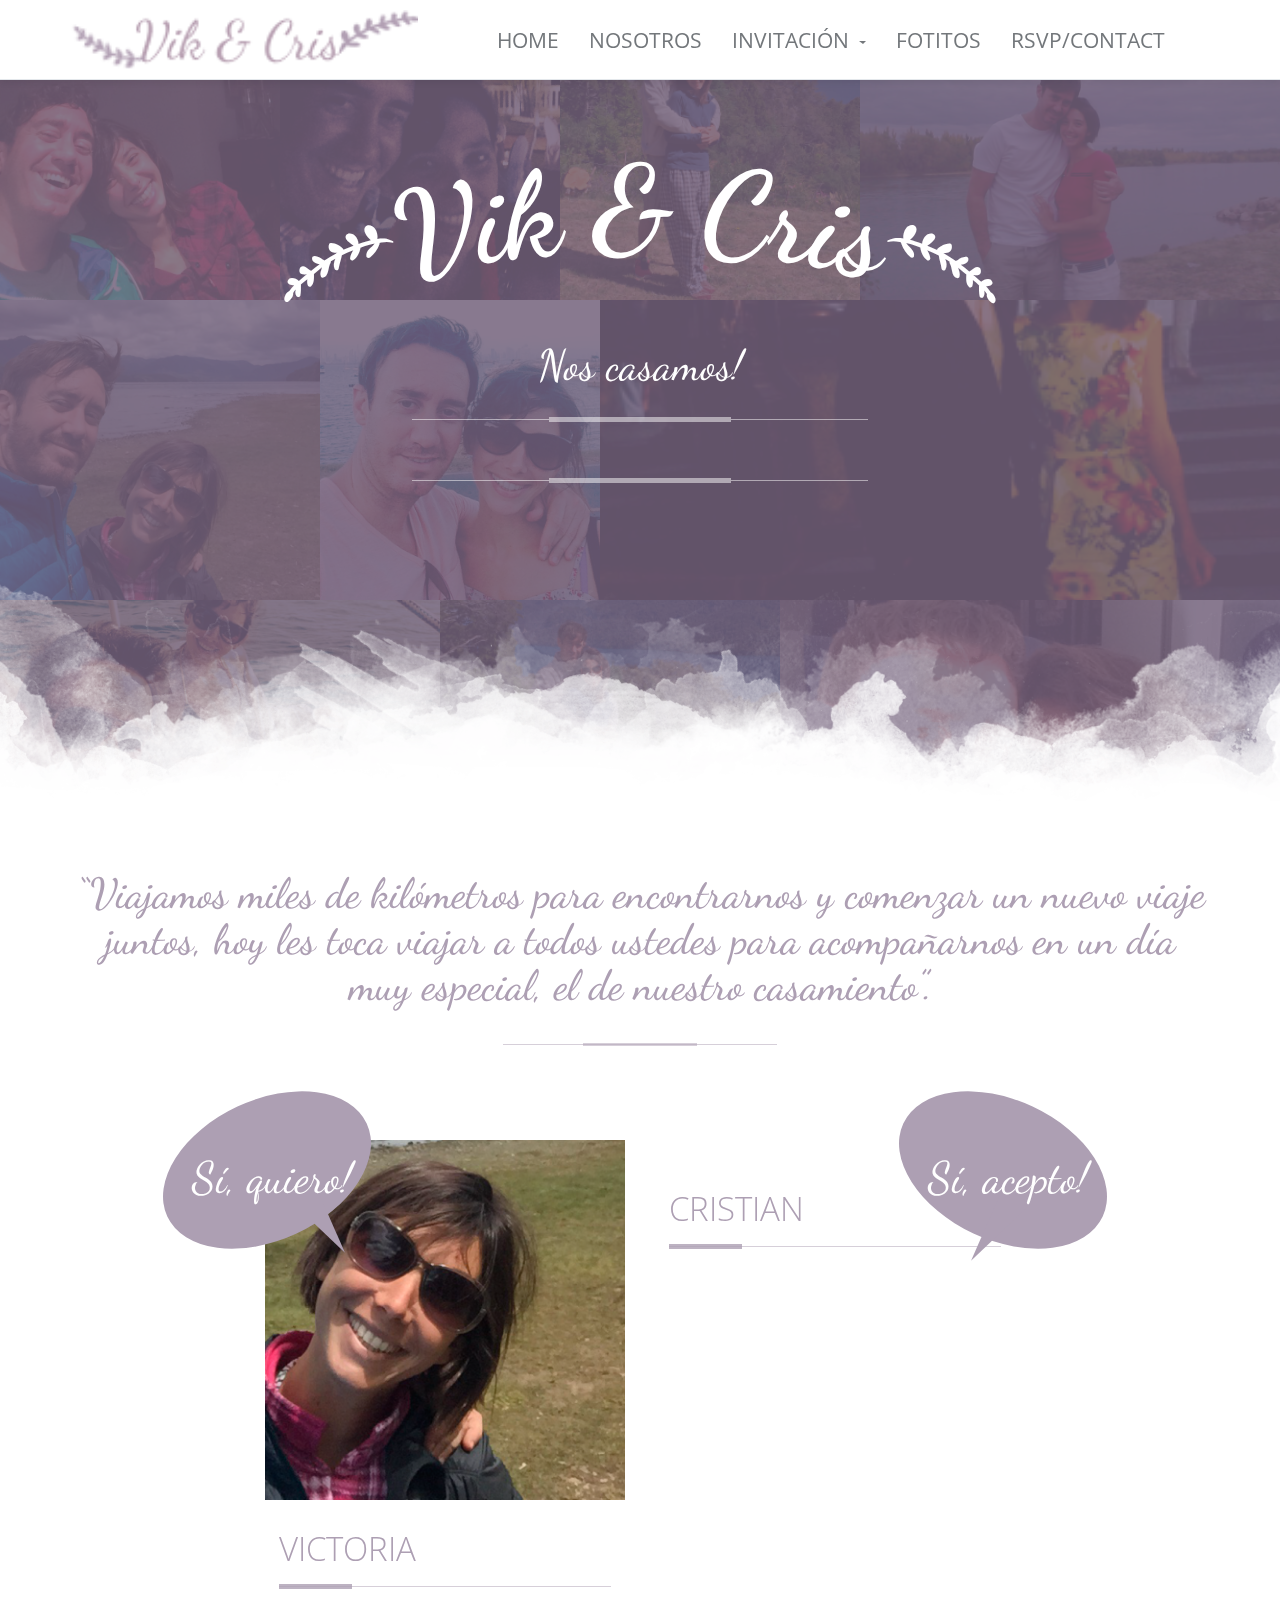
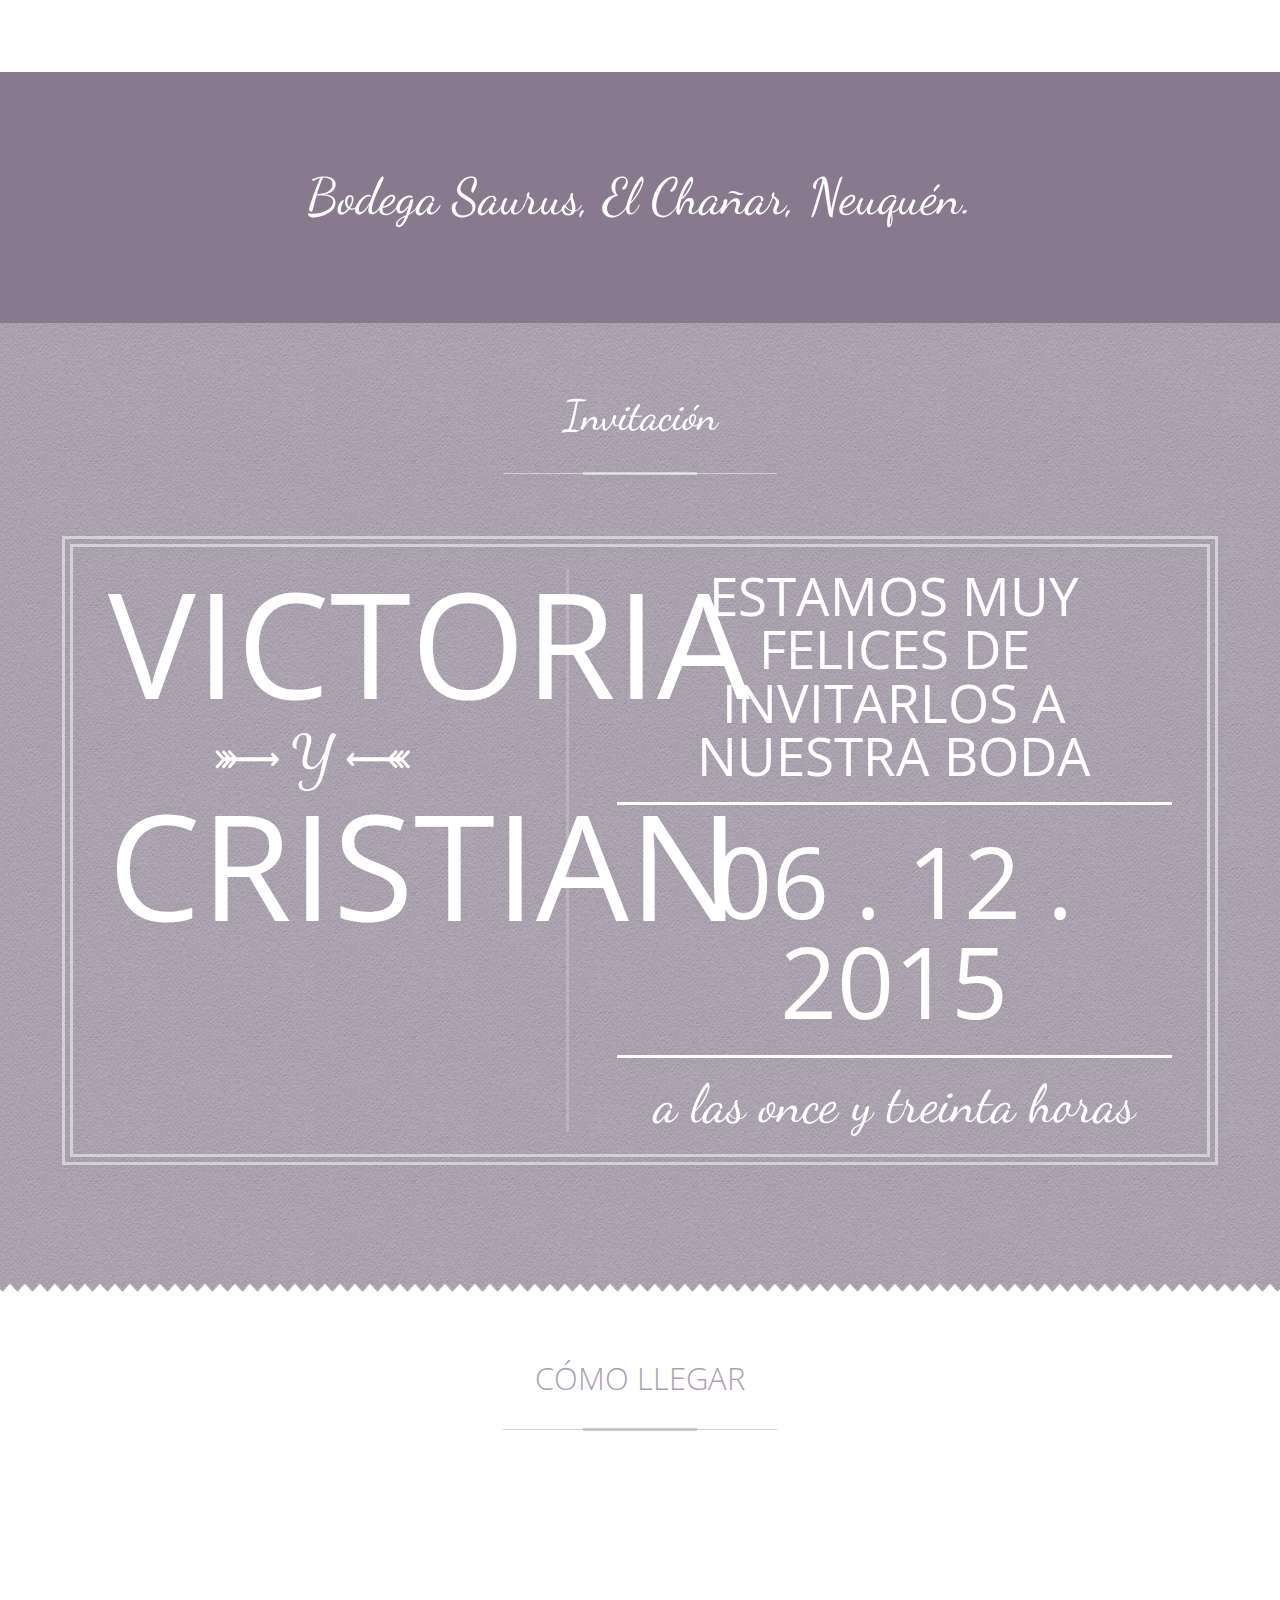
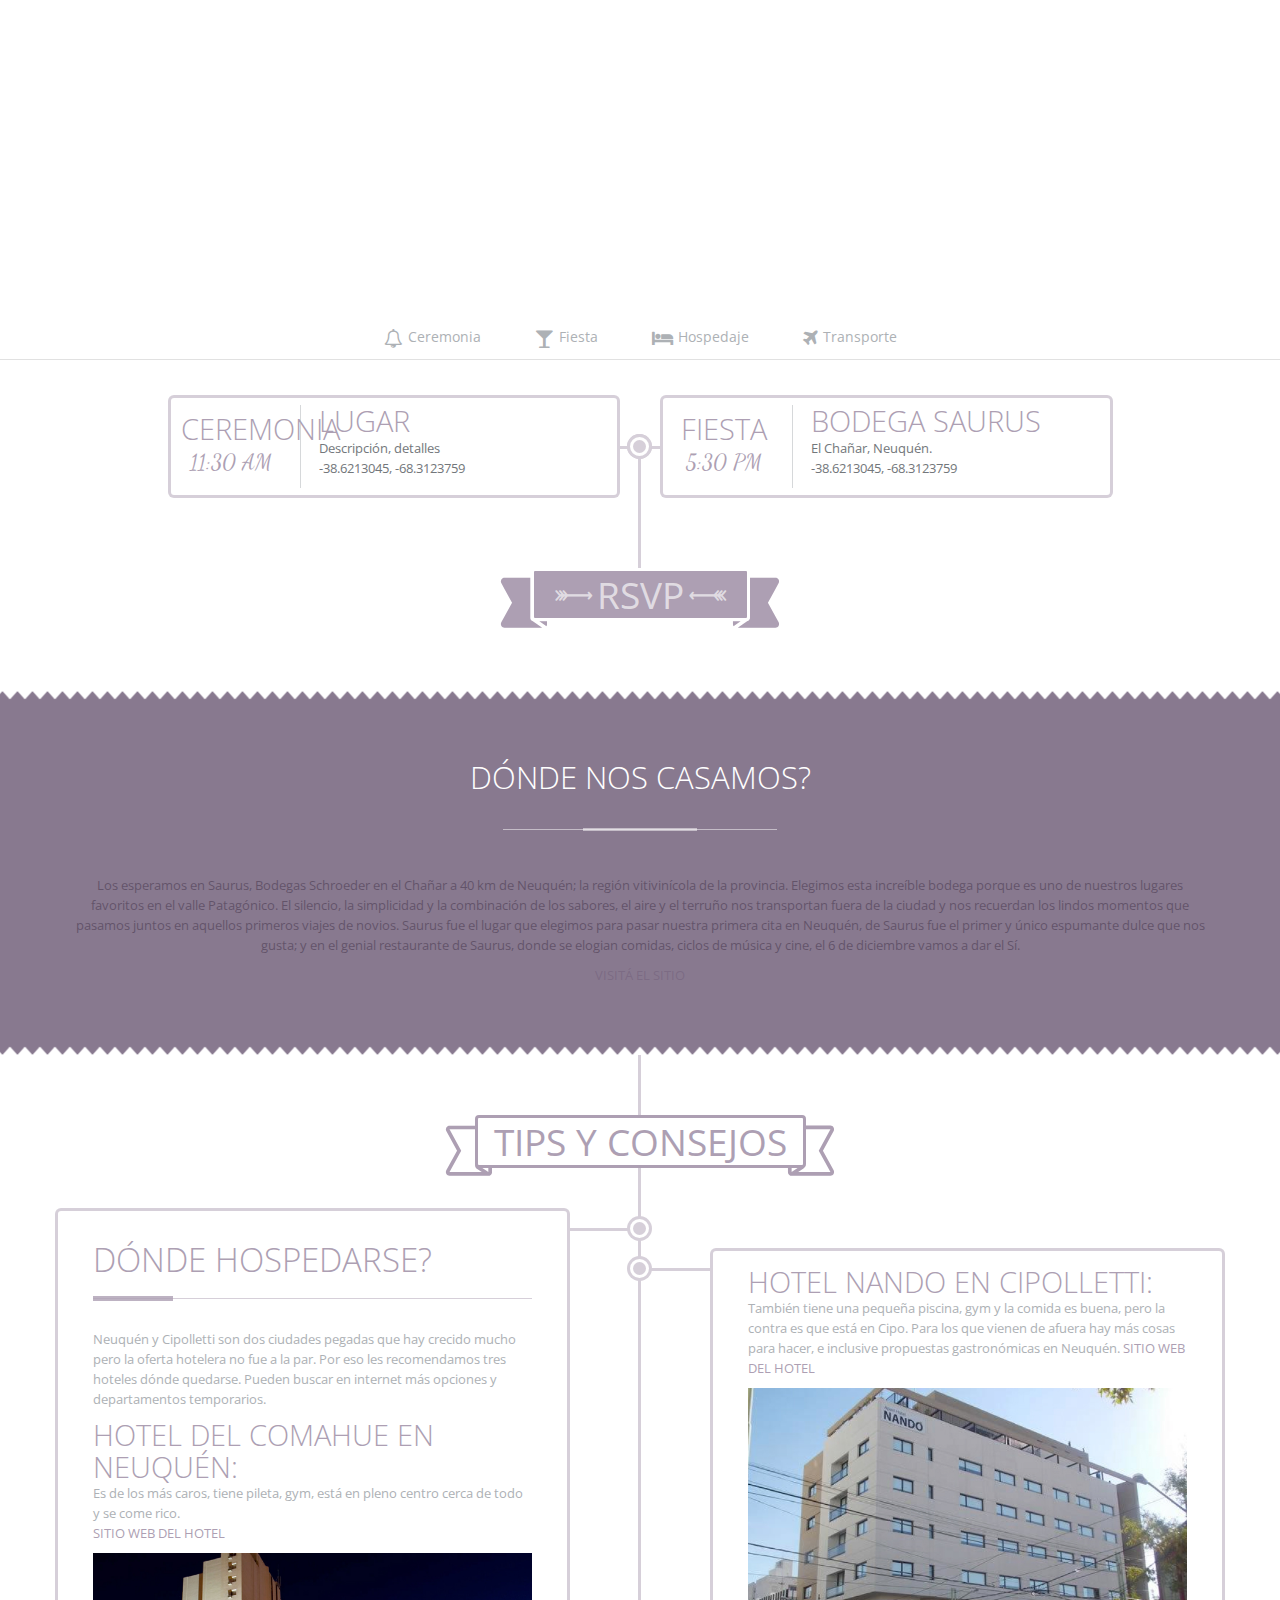
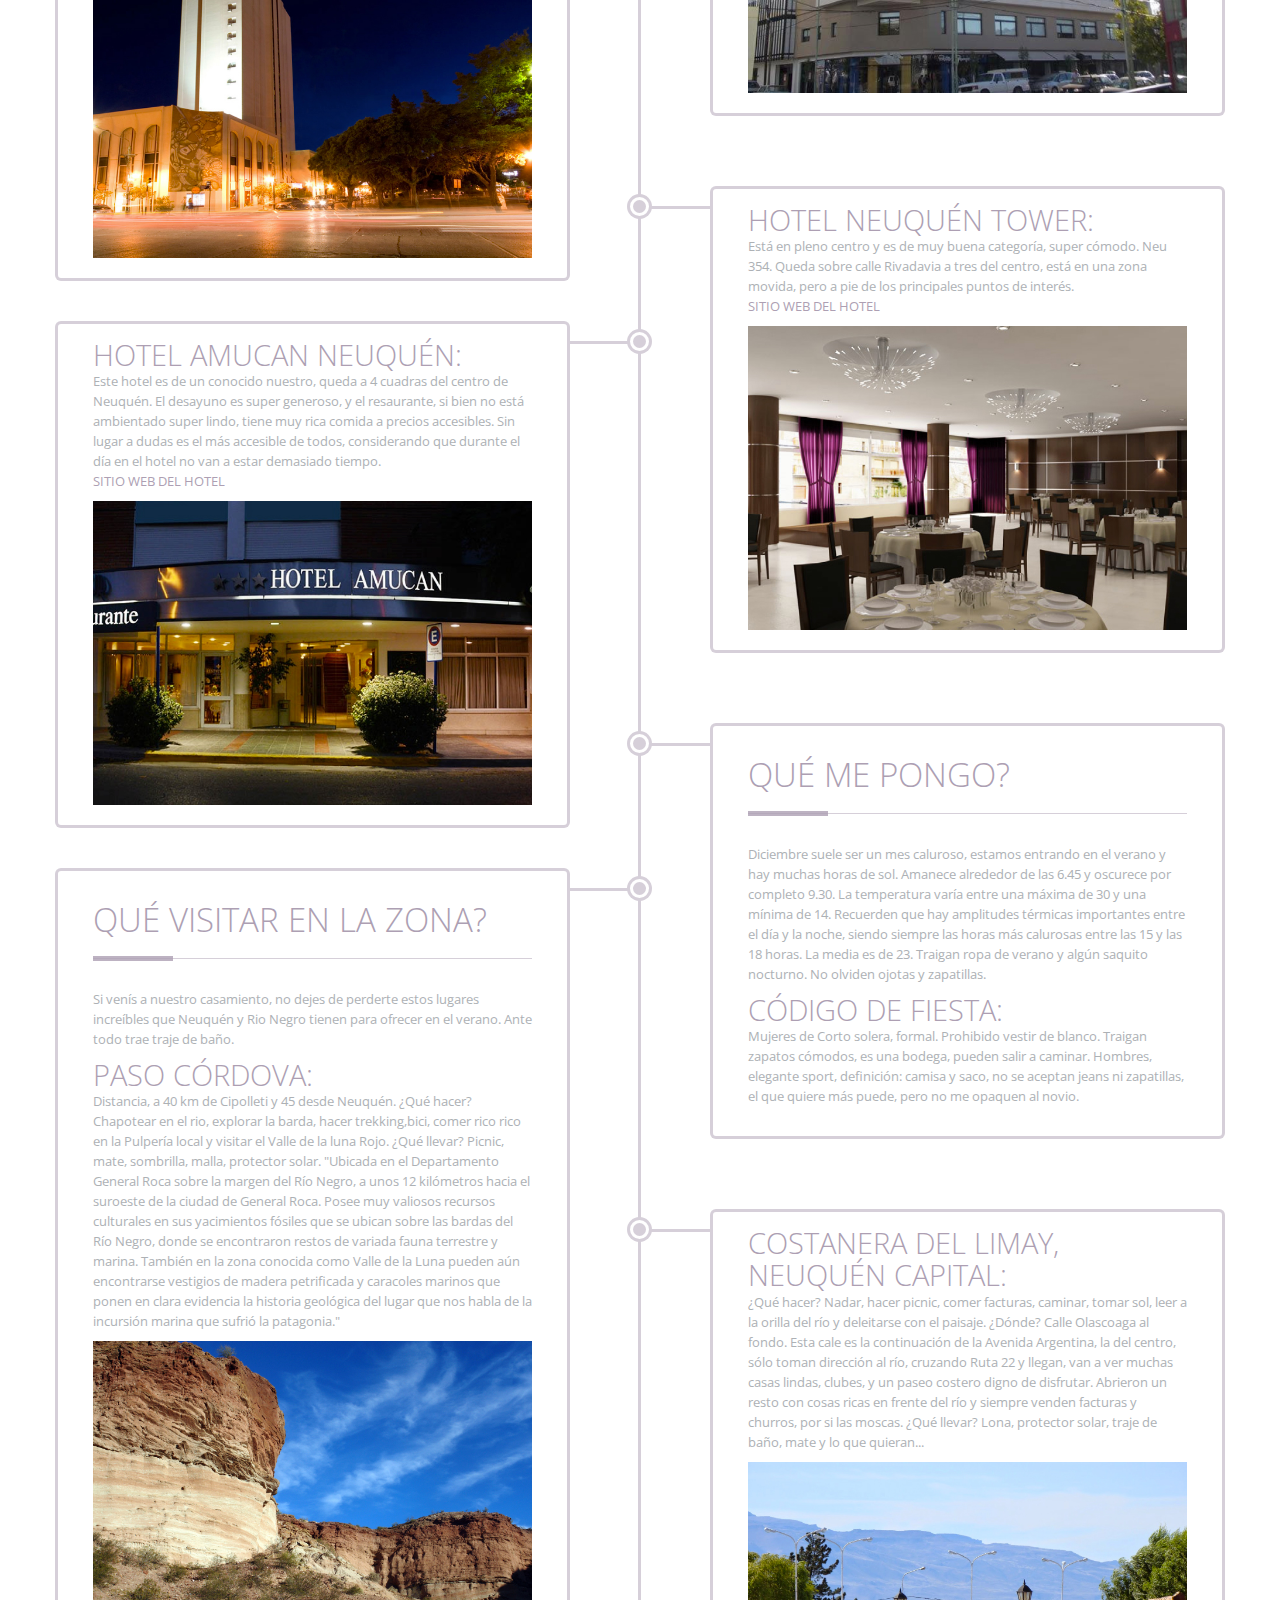
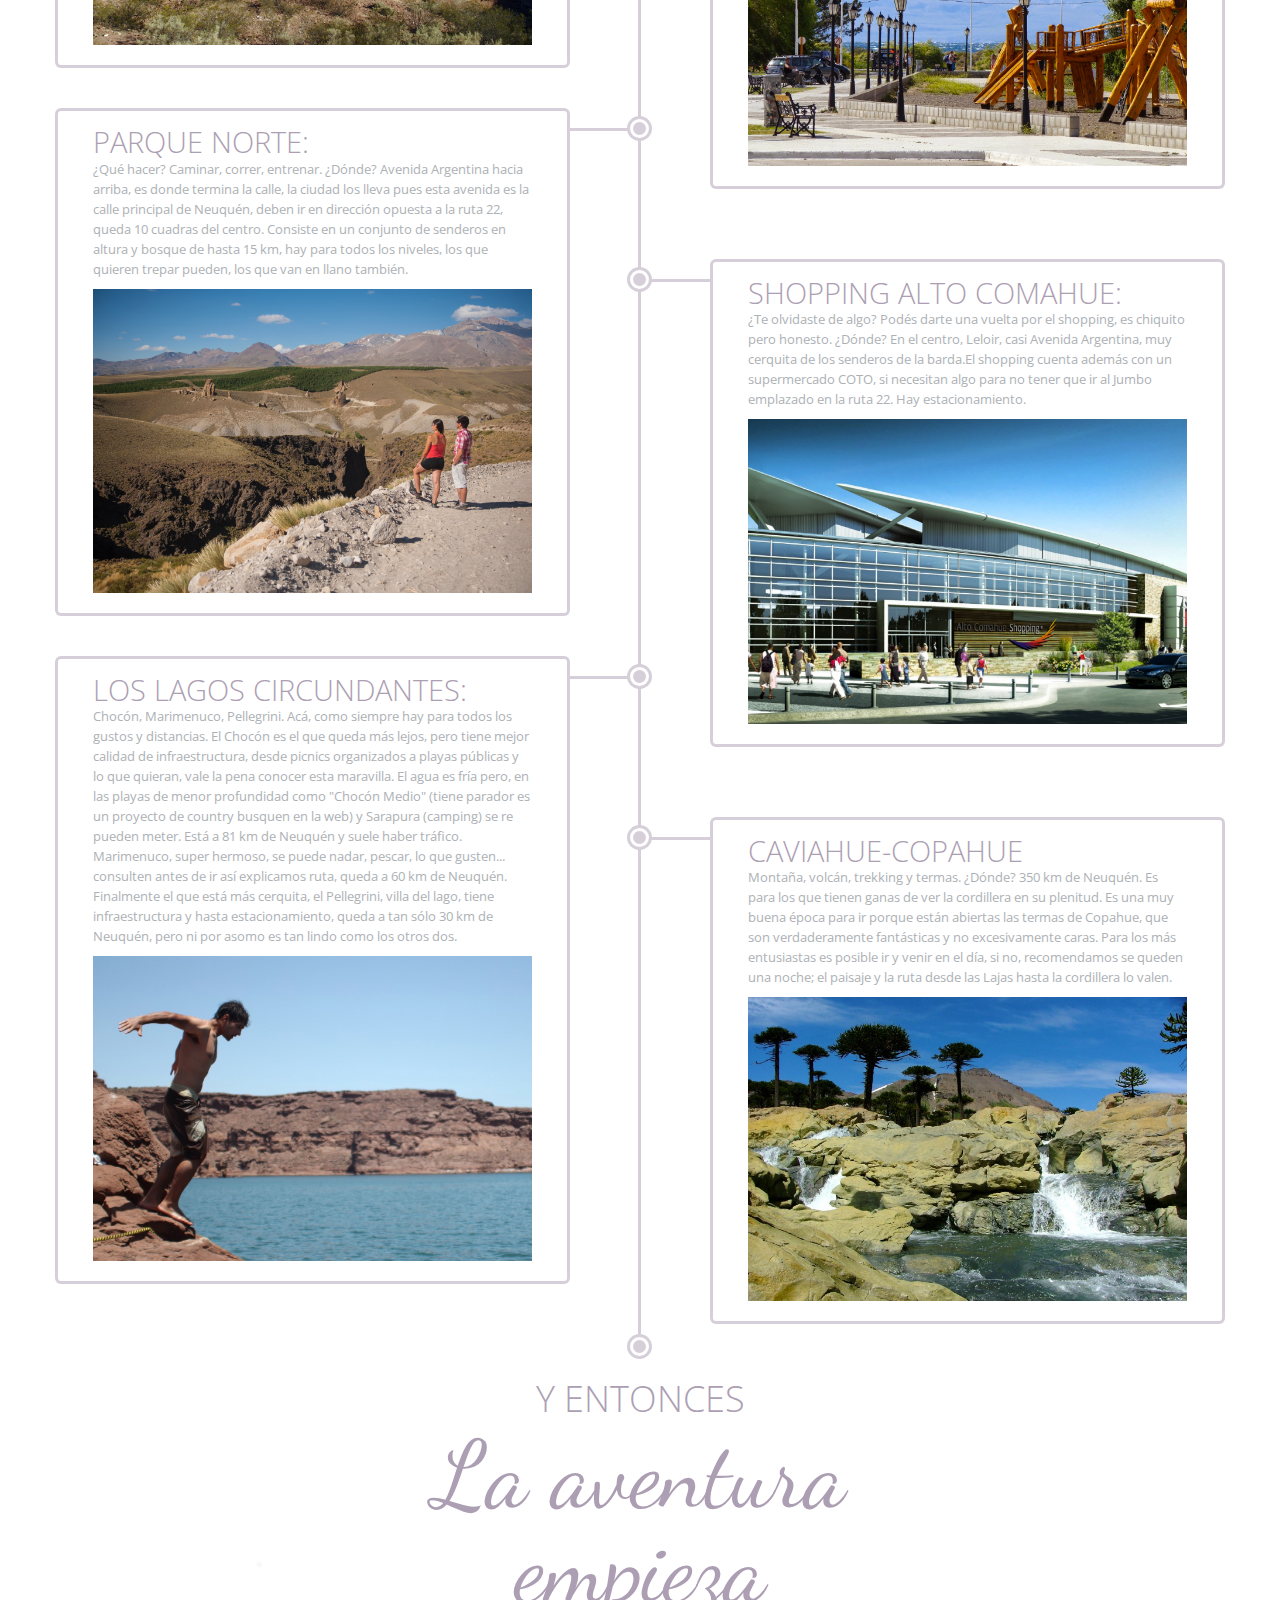
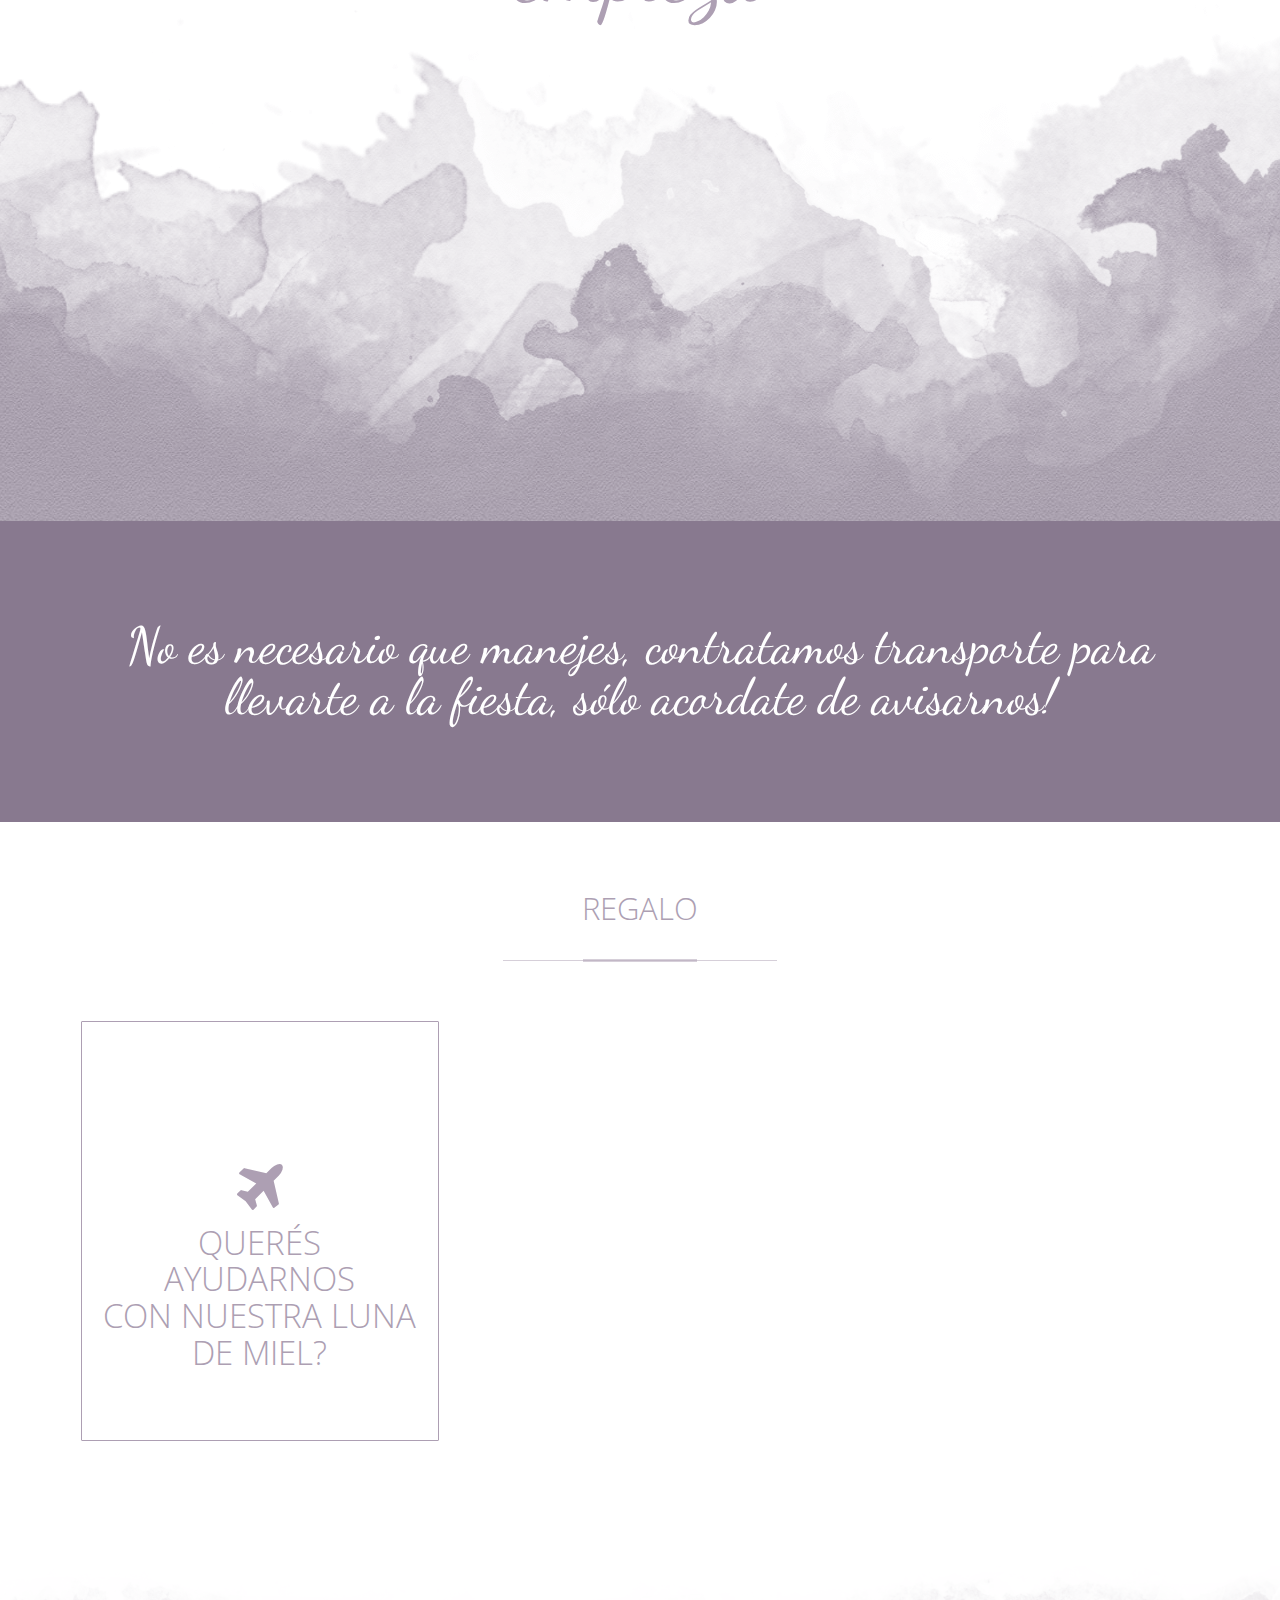
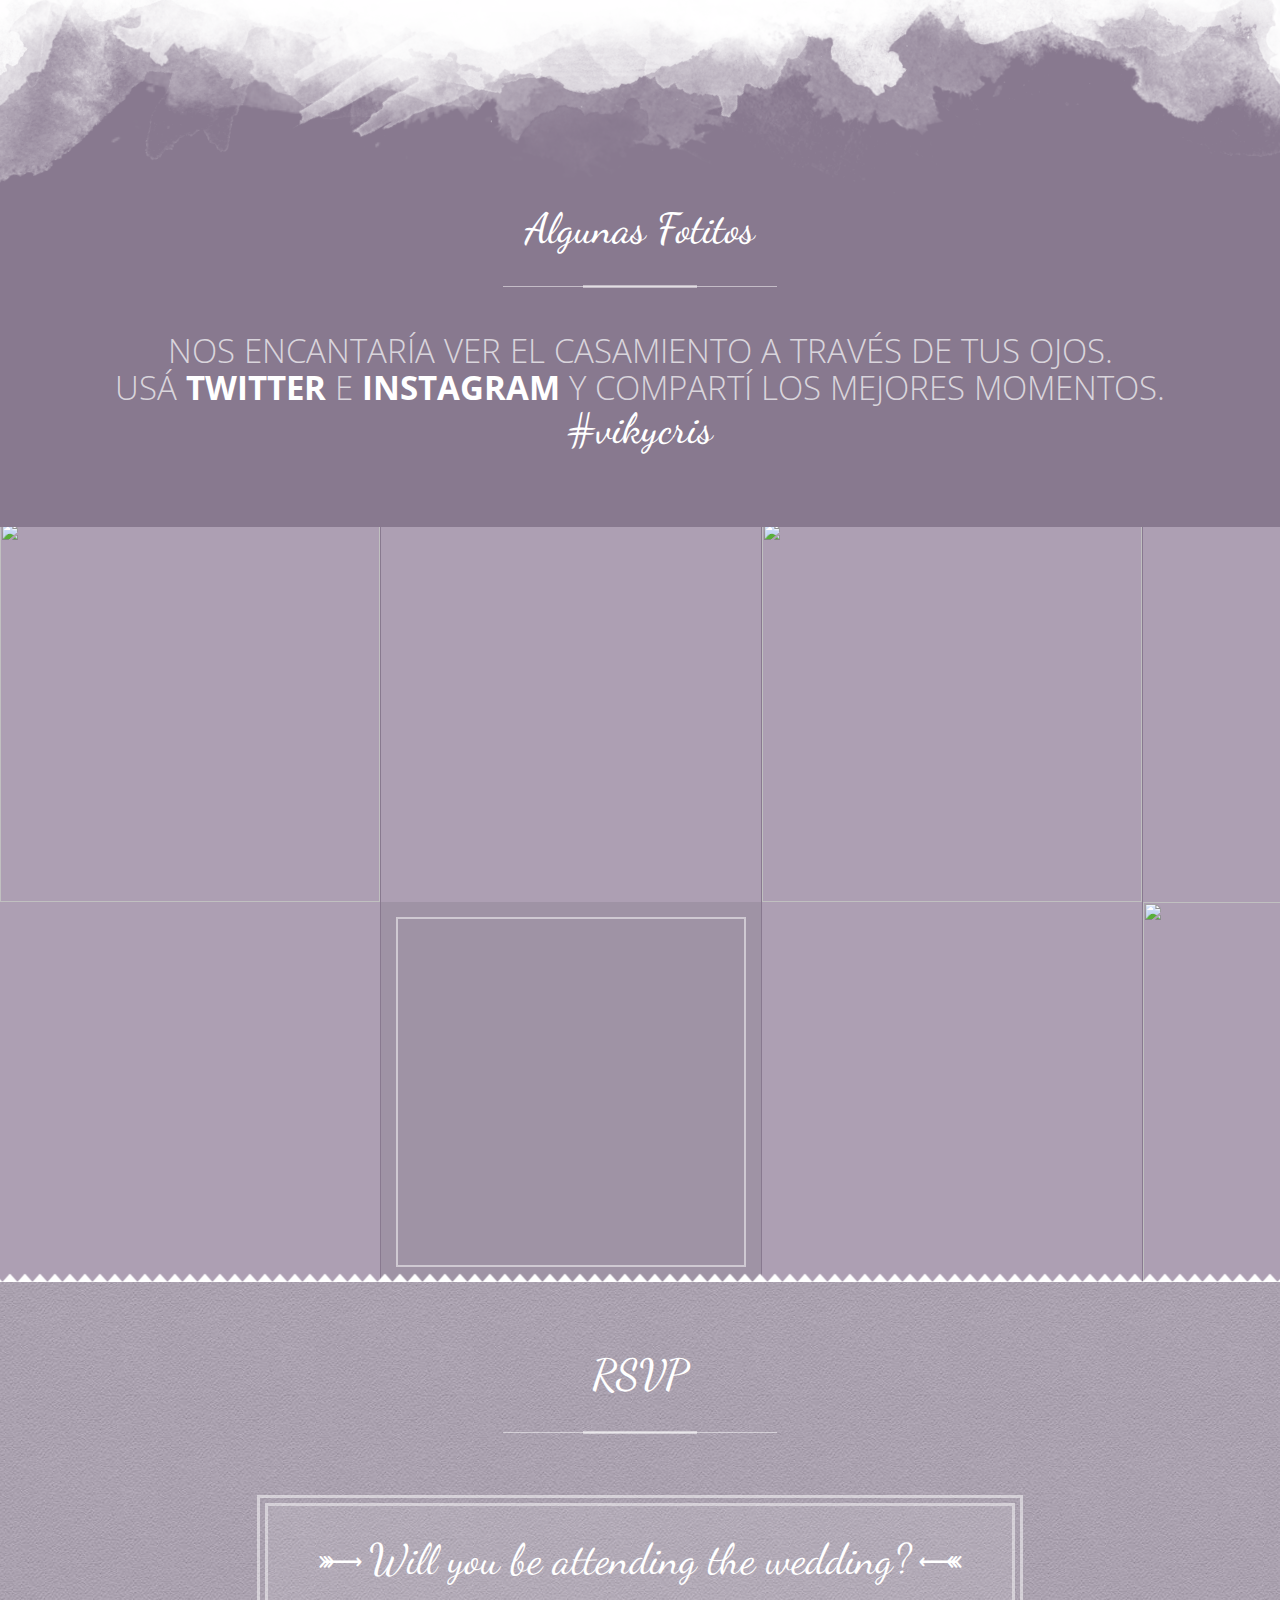
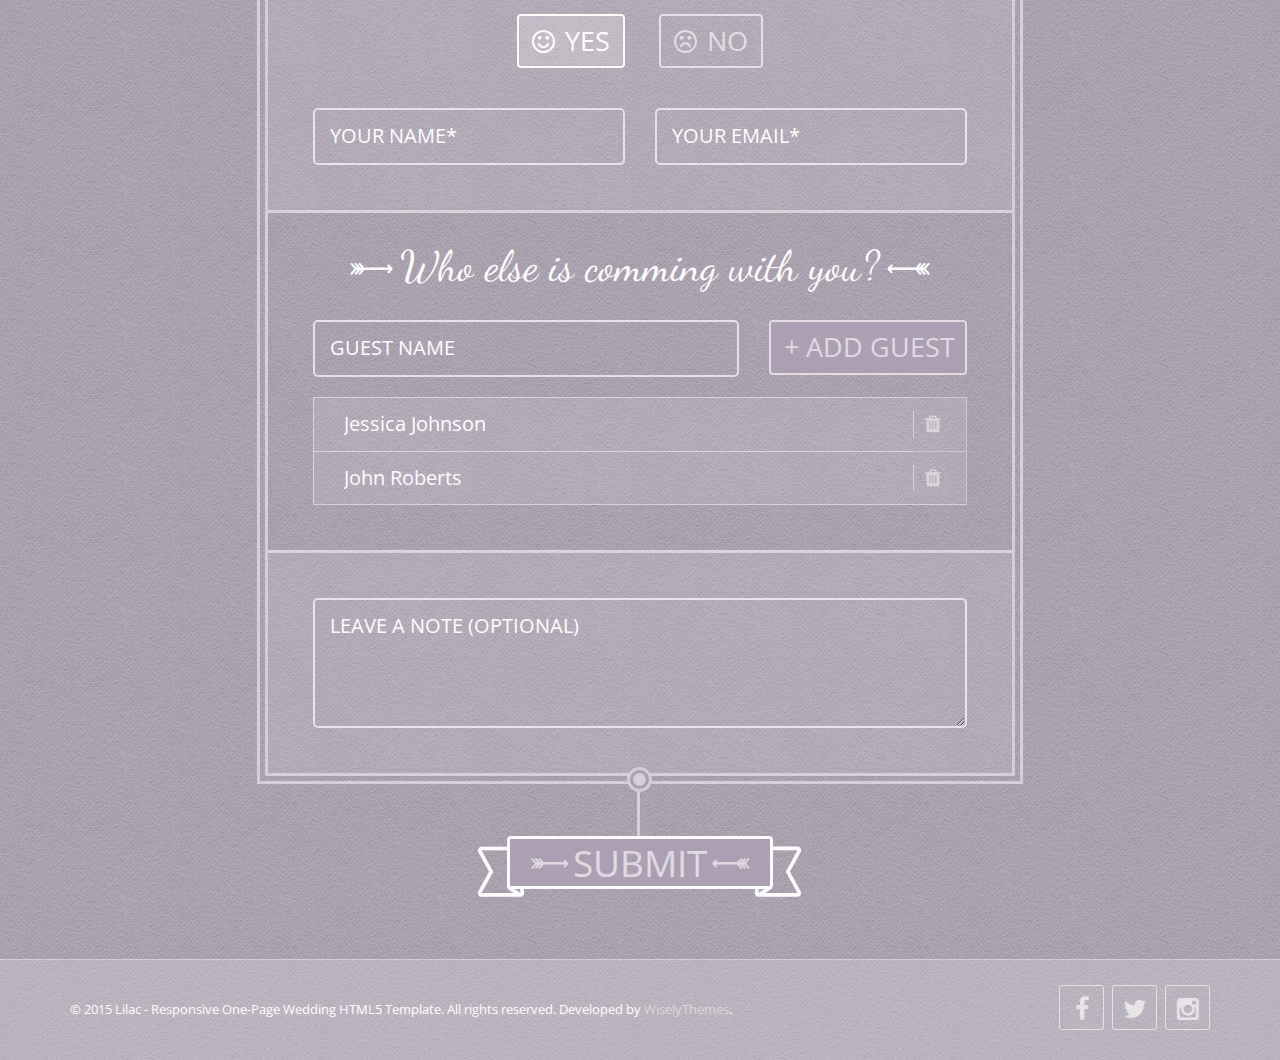
==== commit 3df7e43a: "2" ====
--- a/index-countdown.html
+++ b/index-countdown.html
@@ -8,7 +8,7 @@
 	<meta http-equiv="X-UA-Compatible" content="IE=edge">
 	
 	<!-- Page Title -->
-	<title>Lilac</title>
+	<title>Vik & Cris</title>
 	
 	<meta name="keywords" content="onepage, single page, band template, retina ready, responsive, modern html5 template, bootstrap, css3, music, band" />
 	<meta name="description" content="Lilac - Responsive One-Page Wedding HTML5 Template" />
@@ -27,9 +27,9 @@
 	<!--[if lt IE 9]>
 	  <script src="http://html5shim.googlecode.com/svn/trunk/html5.js"></script> 
 	<![endif]-->
-	
+
 	<!-- Google Web Font -->
-	<link href='http://fonts.googleapis.com/css?family=Dancing+Script:700%7COpen+Sans%7COpen+Sans+Condensed:300' rel='stylesheet' type='text/css'>
+	<link href="http://fonts.googleapis.com/css?family=Dancing+Script:700%7COpen+Sans%7COpen+Sans+Condensed:300" rel="stylesheet" type="text/css">
 	
 	<!-- Bootstrap CSS -->
 	<link href="css/bootstrap.min.css" rel="stylesheet" />
@@ -61,27 +61,19 @@
 								
 								<ul class="nav navbar-nav">
 									<li class="dropdown">
-										<a href="#home" data-toggle="dropdown" data-hover="dropdown">Home<b class="caret"></b></a>
-										<ul class="dropdown-menu">
-											<li><a href="index.html">Home Slideshow</a></li>
-											<li><a href="index-countdown.html">Home Countdown<br><small>(BG Image Grid)</small></a></li>
-											<li><a href="index-video.html">Home Video</a></li>
-										</ul>
+										<a href="/">Home</a>
 									</li>
 									
 									<li class="dropdown">
-										<a href="#ourstory" data-toggle="dropdown" data-hover="dropdown">Our Story<b class="caret"></b></a>
-										<ul class="dropdown-menu">
-											<li><a href="#loveline">Loveline</a></li>
-										</ul>
+										<a href="#ourstory" data-toggle="dropdown" data-hover="dropdown">Nosotros</a>
 									</li>
 									
 									<li class="dropdown">
-										<a href="#thewedding" data-toggle="dropdown" data-hover="dropdown">The Wedding<b class="caret"></b></a>
+										<a href="#thewedding" data-toggle="dropdown" data-hover="dropdown">Invitación<b class="caret"></b></a>
 										<ul class="dropdown-menu">
-											<li><a href="#location">The Wedding Location</a></li>
-											<li><a href="#bridesmaidsgroomsmen">Bridesmaids & Groomsmen</a></li>
-											<li><a href="#weddinggifts">Wedding Gifts</a></li>
+											<li><a href="#location">Lugar</a></li>
+											<li><a href="#timeline">Tips y Consejos</a></li>
+											<li><a href="#weddinggifts">Regalo</a></li>
 											<li class="dropdown-submenu">
 												<a href="#">Another Menu</a>
 												<ul class="dropdown-menu">
@@ -92,15 +84,9 @@
 										</ul>
 									</li>
 									
-									<li><a href="#gallery">Gallery</a></li>
-									
-									<li class="dropdown">
-										<a href="#blog" data-toggle="dropdown" data-hover="dropdown">Blog<b class="caret"></b></a>
-										<ul class="dropdown-menu">
-											<li><a href="blog-single.html">Blog Single Post</a></li>
-										</ul>
-									</li>
-									
+									<li><a href="#gallery">Fotitos</a></li>
+	
+								
 									<li><a href="#rsvp">RSVP/Contact</a></li>
 								</ul>
 							</nav>
@@ -118,8 +104,8 @@
 			<div class="container">
 				<div class="row">
 					<div class="col-sm-12">
-						<div class="hero-title curve">Sarah & Mark</div>
-						<div class="hero-text">Are getting Married in</div>
+						<div class="hero-title curve">Vik & Cris</div>
+						<div class="hero-text">Nos casamos!</div>
 						<div class="hero-divider"></div>
 						
 						<div class="countdown"></div> <!-- Countdown container. Check the bottom of the document where the countdown is being initialized. -->
@@ -131,58 +117,58 @@
 			
 			<div id="freewall" class="free-wall">
 				<div class="item">
-					<img src="http://placehold.it/362x367" alt="" />
-				</div>
-				<div class="item">
-					<img src="http://placehold.it/471x367" alt="" />
-				</div>
-				<div class="item">
-					<img src="http://placehold.it/268x367" alt="" />
-				</div>
-				<div class="item">
-					<img src="http://placehold.it/443x367" alt="" />
-				</div>
-				<div class="item">
-					<img src="http://placehold.it/375x367" alt="" />
-				</div>
-				<div class="item">
-					<img src="http://placehold.it/462x367" alt="" />
-				</div>
-				<div class="item">
-					<img src="http://placehold.it/276x367" alt="" />
-				</div>
-				<div class="item">
-					<img src="http://placehold.it/464x367" alt="" />
-				</div>
-				<div class="item">
-					<img src="http://placehold.it/304x367" alt="" />
-				</div>
-				<div class="item">
-					<img src="http://placehold.it/418x367" alt="" />
-				</div>
-				<div class="item">
-					<img src="http://placehold.it/375x367" alt="" />
-				</div>
-				<div class="item">
-					<img src="http://placehold.it/362x367" alt="" />
-				</div>
-				<div class="item">
-					<img src="http://placehold.it/471x367" alt="" />
-				</div>
-				<div class="item">
-					<img src="http://placehold.it/268x367" alt="" />
-				</div>
-				<div class="item">
-					<img src="http://placehold.it/443x367" alt="" />
-				</div>
-				<div class="item">
-					<img src="http://placehold.it/375x367" alt="" />
-				</div>
-				<div class="item">
-					<img src="http://placehold.it/462x367" alt="" />
-				</div>
-				<div class="item">
-					<img src="http://placehold.it/276x367" alt="" />
+					<img src="./images/header/362x367.png" alt="" />
+				</div>
+				<div class="item">
+					<img src="./images/header/471x367.png" alt="" />
+				</div>
+				<div class="item">
+					<img src="./images/header/268x367.png" alt="" />
+				</div>
+				<div class="item">
+					<img src="./images/header/443x367.png" alt="" />
+				</div>
+				<div class="item">
+					<img src="./images/header/375x367.png" alt="" />
+				</div>
+				<div class="item">
+					<img src="./images/header/462x367.png" alt="" />
+				</div>
+				<div class="item">
+					<img src="./images/header/276x367.png" alt="" />
+				</div>
+				<div class="item">
+					<img src="./images/header/464x367.png" alt="" />
+				</div>
+				<div class="item">
+					<img src="./images/header/304x367.png" alt="" />
+				</div>
+				<div class="item">
+					<img src="./images/header/418x367.png" alt="" />
+				</div>
+				<div class="item">
+					<img src="./images/header/375x367.png" alt="" />
+				</div>
+				<div class="item">
+					<img src="./images/header/362x367.png" alt="" />
+				</div>
+				<div class="item">
+					<img src="./images/header/471x367.png" alt="" />
+				</div>
+				<div class="item">
+					<img src="./images/header/268x367.png" alt="" />
+				</div>
+				<div class="item">
+					<img src="./images/header/443x367.png" alt="" />
+				</div>
+				<div class="item">
+					<img src="./images/header/375x367.png" alt="" />
+				</div>
+				<div class="item">
+					<img src="./images/header/462x367.png" alt="" />
+				</div>
+				<div class="item">
+					<img src="./images/header/276x367.png" alt="" />
 				</div>
 			</div>
 		</section>
@@ -194,15 +180,26 @@
 			<div class="container">
 				<div class="row">
 					<div class="col-sm-12">
-						<h1 class="section-title">Our Love Story...</h1>
-						<p class="section-desc">
-							If we had to tell you one thing about us... it would be that we're so thankful. Thankful that God brought us together.  In life you interact with a lot of<br>different people, but only once in a lifetime do you find someone who is your perfect match. We're so excited to be getting married and most of all<br>excited to share our lives with one another. We are also grateful for the support of our family and friends over the past two years and feel blessed<br>to have you all in our lives. We look forward to sharing this special moment with you!
-						</p>
+						<h1 class="section-title">“Viajamos miles de kilómetros para encontrarnos y comenzar un nuevo viaje juntos, hoy les toca viajar a todos ustedes para acompañarnos en un día muy especial, el de nuestro casamiento”.</h1>
 					</div>
 				</div>
 				<div class="row">		
 					<div class="story-elem col-sm-4 col-sm-offset-2" data-animation-direction="from-left" data-animation-delay="100">
-						<div class="balloon-left" data-animation-direction="from-bottom" data-animation-delay="600">I do!</div>
+						<div class="balloon-left" data-animation-direction="from-bottom" data-animation-delay="600">Sí, quiero!</div>
+						<div class="image">
+							<img src="./images/750x750vik.png" alt="" />
+							<div class="hover-info">
+								<ul class="sn-icons">
+									<li><a href="#" title="Facebook"><i class="fa fa-facebook"></i></a></li>
+									<li><a href="#" title="Twitter"><i class="fa fa-twitter"></i></a></li>
+									<li><a href="#" title="Instagram"><i class="fa fa-instagram"></i></a></li>
+								</ul>
+							</div>
+						</div>
+						<h3>Victoria</h3>
+					</div>
+					<div class="story-elem col-sm-4" data-animation-direction="from-right" data-animation-delay="100">
+						<div class="balloon-right" data-animation-direction="from-bottom" data-animation-delay="900">Sí, acepto!</div>
 						<div class="image">
 							<img src="http://placehold.it/750x750" alt="" />
 							<div class="hover-info">
@@ -213,23 +210,7 @@
 								</ul>
 							</div>
 						</div>
-						<h3>Sarah Johnson<small>19.12.1986</small></h3>
-						<p>Sarah is amazing. When I first met her I knew she was amazing and every passing day reminds me of just how amazing she is!<br><br>I really love her incredibly unique blend of talents, interests, and personality. She's a talented artist, always excited about trying new things, and a genuinely loving person.<br><br>She's everything I've always dreamed of and I'm so excited to spend the rest of my life with her!</p>
-					</div>
-					<div class="story-elem col-sm-4" data-animation-direction="from-right" data-animation-delay="100">
-						<div class="balloon-right" data-animation-direction="from-bottom" data-animation-delay="900">Me too!</div>
-						<div class="image">
-							<img src="http://placehold.it/750x750" alt="" />
-							<div class="hover-info">
-								<ul class="sn-icons">
-									<li><a href="#" title="Facebook"><i class="fa fa-facebook"></i></a></li>
-									<li><a href="#" title="Twitter"><i class="fa fa-twitter"></i></a></li>
-									<li><a href="#" title="Instagram"><i class="fa fa-instagram"></i></a></li>
-								</ul>
-							</div>
-						</div>
-						<h3>Mark Rohdes<small>25.11.1983</small></h3>
-						<p>Someone once told me that "when you meet the right person, you'll know." Well, I just knew. Right away, we connected  in a way that left me feeling whole and complete.<br><br>Mark has a truly amazing heart and I love how genuine and balanced he is about everything.<br><br>I am so incredibly blessed and excited to spend everyday for the rest of my life with my best friend!</p>
+						<h3>Cristian</h3>
 					</div>
 				</div>
 			</div>
@@ -241,131 +222,35 @@
 			<div class="container">
 				<div class="row">
 					<div class="col-sm-12">
-						Today and always, beyond tomorrow, I need you beside me, always as my best friend, lover and forever soul mate.
+						Bodega Saurus, El Chañar, Neuquén.
 					</div>
 				</div>
 			</div>
 		</section>
 		<!-- END QUOTE SECTION -->
-		
-		
-		<!-- BEGIN TIMELINE SECTION -->
-		<section id="loveline" class="no-padding-top divider-bottom-2 divider-pattern divider-bg-color">
-			<div class="container">
-				<div class="row">
-					<div class="timeline">
-						<div class="year" data-animation-direction="from-top" data-animation-delay="250"><span class="ribbon">2014</span></div>
-						
-						<div class="event_left" data-animation-direction="from-right" data-animation-delay="250">
-							<div class="event_panel">
-								<h3>03 May: He saw Her</h3>
-								<p>Mark and Sarah crossed paths multiple times in college, but it wasn't until after Mark graduated that they met through mutual friends from Oregon State University. The first night they officially met was at Kell's Irish Pub, downtown Portland.</p>
-								<p>Mark spotted Sarah and asked their mutual friend Tom about her. At the end of the night, Tom insisted that Mark and Sarah talk on the phone, so he called Sarah, handed Mark the phone, and the rest is history...</p>
-							</div>
-						</div>
-						
-						<div class="event_right" data-animation-direction="from-left" data-animation-delay="550">
-							<div class="event_panel">
-								<h3>10 June: The First date</h3>
-								<p>Mark took Sarah to Thirst Wine Bar on the Willamette River for their first date in June of 2014, just before Sahra went back to OSU for her last year of school. </p>
-								<p>After dinner and drinks, they decided to walk the docks on the Portland Waterfront, but Sarah couldn't even imagine what awaited her. Mark had also planned a romantic boat trip that turned out to be one of the most fun and unforgettable moments of their lives.</p>
-							</div>
-						</div>
-						
-						<div class="event_left" data-animation-direction="from-right" data-animation-delay="350">
-							<div class="event_panel videoEmbed">
-								<h3>28 June: The First Kiss</h3>
-								<p>Mark was extremely nervous. He was afraid to expose his feelings to sarah, but didn’t want to risk staying in the friend zone. So it was now or never! After all, Sarah was the one.  After a pleasant walk in the park, it was time to say goodbye. Just as she started to walk away from him, he grabbed her waist and pulled her close. Then, he kissed her with passion. "It was about time!" she said. It was...PERFECT!</p>
-								<img src="http://placehold.it/750x520" alt="" />
-							</div>
-						</div>
-						
-						<div class="event_right" data-animation-direction="from-left" data-animation-delay="650">
-							<div class="event_panel">
-								<h3>19 November: The First Vacations</h3>
-								<p>They had taken overnight trips before, but this was their first huge vacations outside the USA. Sarah and Mark travelled to the Baltic region and visited a number of countries including Iceland, Finland, Denmark, Russia, Poland and Germany . It was a 24 day fabulous trip! It was super intense but so rewarding for both. </p>
-								
-								<div class="owl-carousel timeline-gallery">
-									<div class="item">
-										<a href="http://placehold.it/750x500" data-gal="prettyPhoto[gallery-timeline]" title="Our Vacations"><span class="btn btn-default2">+</span></a>
-										<img src="http://placehold.it/300x300" alt="" />
-									</div>
-					
-									<div class="item">
-										<a href="http://placehold.it/750x500" data-gal="prettyPhoto[gallery-timeline]" title="Our Vacations"><span class="btn btn-default2">+</span></a>
-										<img src="http://placehold.it/300x300" alt="" />
-									</div>
-									
-									<div class="item">
-										<a href="http://placehold.it/750x500" data-gal="prettyPhoto[gallery-timeline]" title="Our Vacations"><span class="btn btn-default2">+</span></a>
-										<img src="http://placehold.it/300x300" alt="" />
-									</div>
-									<div class="item">
-										<a href="http://placehold.it/750x500" data-gal="prettyPhoto[gallery-timeline]" title="Our Vacations"><span class="btn btn-default2">+</span></a>
-										<img src="http://placehold.it/300x300" alt="" />
-									</div>
-									<div class="item">
-										<a href="http://placehold.it/750x500" data-gal="prettyPhoto[gallery-timeline]" title="Our Vacations"><span class="btn btn-default2">+</span></a>
-										<img src="http://placehold.it/300x300" alt="" />
-									</div>
-									<div class="item">
-										<a href="http://placehold.it/750x500" data-gal="prettyPhoto[gallery-timeline]" title="Our Vacations"><span class="btn btn-default2">+</span></a>
-										<img src="http://placehold.it/300x300" alt="" />
-									</div>
-								</div>
-							</div>
-						</div>
-						
-						<div class="year" data-animation-direction="from-top" data-animation-delay="250"><span class="ribbon">2015</span></div>
-						
-						<div class="event_left" data-animation-direction="from-right" data-animation-delay="450">
-							<div class="event_panel">
-								<h3>14 April: They moved together</h3>
-								<p>Just a year after they met, Mark and Sarah finally decided to move in together. Although it seemed a hasty decision, they thought it made perfect sense at that point in their lives. </p>
-								<p>Due to Sarah's work, which required some schedule flexibility, it began to be increasingly difficult for them to be with one another. It was at this momment that both realized they needed (more than ever), the support and comfort that only they could give each other.</p>
-								<p>With the help of their families, they moved forward with this important decision and bought their first home together. And I must add that ... it was the best decision they ever made!</p>
-							</div>
-						</div>
-						
-						<div class="event_right" data-animation-direction="from-left" data-animation-delay="750">
-							<div class="event_panel">
-								<h3>04 July: She said yes!</h3>
-								<p>So how did Mark pop the question? On a Cruise ... off the shore ... of the Cayman Islands! (YES!) On their way down to dinner with the Ship's Captain, Mark's nerves got the best of him and he pulled Sarah back to the room and straight onto the balcony for the best proposal a girl could ask for!</p>
-								<iframe width="560" height="315" src="https://www.youtube.com/embed/pyFBrlyj1p0?start=4" allowfullscreen></iframe>
-							</div>
-						</div>
-					</div>
-					
-					<div class="timeline_footer">
-						<div class="punchline">And so the <span>Adventure<br>begins</span></div>
-					</div>
-				</div>
-			</div>
-		</section>
-		<!-- END TIMELINE SECTION -->
-		
-		<!-- BEGIN THE WEDDING SECTION -->
+
+				<!-- BEGIN THE WEDDING SECTION -->
 		<section id="thewedding" class="bg-color pattern divider-bottom-3">
 			<div class="container">
 				<div class="row">
 					<div class="col-sm-12">
-						<h1 class="section-title">The Wedding</h1>
+						<h1 class="section-title">Invitación</h1>
 					</div>
 				</div>
 				<div class="row center">
 					<div class="invite" data-animation-direction="from-left" data-animation-delay="100">
 						<div class="invite_authors">
-							Sarah
-							<span><i class="icon icon-arrow-right"></i>And<i class="icon icon-arrow-left"></i></span>
-							Mark
+							Victoria
+							<span><i class="icon icon-arrow-right"></i>Y<i class="icon icon-arrow-left"></i></span>
+							Cristian
 						</div>
 						
 						<div class="invite_info">
-							Happily invite you to celebrate their wedding
+							Estamos muy felices de invitarlos a nuestra boda
 							<div class="date">
-								20 . 09 . 2015
-							</div>
-							<div class="hour">at four in the afternoon</div>
+								06 . 12 . 2015
+							</div>
+							<div class="hour">a las once y treinta horas</div>
 						</div>
 					</div>
 				</div>
@@ -378,7 +263,7 @@
 			<div class="container">
 				<div class="row">
 					<div class="col-sm-12">
-						<h2 class="section-title">The Wedding Location</h2>
+						<h2 class="section-title">Cómo llegar</h2>
 					</div>
 				</div>
 			</div>
@@ -390,10 +275,10 @@
 					<div class="row">
 						<div class="col-sm-12">
 							<ul class="pins">
-								<li><i class="fa fa-bell-o"></i>Ceremony</li>
-								<li><i class="fa fa-glass"></i>Reception</li>
-								<li><i class="fa fa-bed"></i>Accomodations Nearby</li>
-								<li><i class="fa fa-plane"></i>Transportation</li>
+								<li><i class="fa fa-bell-o"></i>Ceremonia</li>
+								<li><i class="fa fa-glass"></i>Fiesta</li>
+								<li><i class="fa fa-bed"></i>Hospedaje</li>
+								<li><i class="fa fa-plane"></i>Transporte</li>
 							</ul>
 						</div>
 					</div>
@@ -407,12 +292,12 @@
 							<div class="event_left" data-animation-direction="from-right" data-animation-delay="100">
 								<div class="event_panel">
 									<div class="info-left">
-										<h4>Ceremony <small>4:00 PM</small></h4>
+										<h4>Ceremonia <small>11:30 AM</small></h4>
 									</div>
 									
 									<div class="info-right">
-										<h4>Birchwood Church</h4>
-										<p>4181 Birchwood Ave Seal Beach, CA<br>33.776825, -118.059113</p>
+										<h4>Lugar</h4>
+										<p>Descripción, detalles<br>-38.6213045, -68.3123759</p>
 									</div>
 								</div>
 							</div>
@@ -420,12 +305,12 @@
 							<div class="event_right" data-animation-direction="from-left" data-animation-delay="100">
 								<div class="event_panel">
 									<div class="info-left">
-										<h4>Reception <small>5:30 PM</small></h4>
+										<h4>Fiesta <small>5:30 PM</small></h4>
 									</div>
 									
 									<div class="info-right">
-										<h4>Old Ranch Country Club</h4>
-										<p>29033 West Lake Drive, Agoura Hills, CA<br>33.776025, -118.065314</p>
+										<h4>Bodega Saurus</h4>
+										<p>El Chañar, Neuquén.<br>-38.6213045, -68.3123759</p>
 									</div>
 								</div>
 							</div>
@@ -439,168 +324,195 @@
 			</div>
 		</section>
 		<!-- END WEDDING LOCATION SECTION -->
-		
+
 		<!-- BEGIN BRIDESMAIDS & GROOMSMEN SECTION -->
 		<section id="bridesmaidsgroomsmen" class="divider-bottom-3 parallax bg-color-overlay" data-stellar-background-ratio="0.5">
 			<div class="divider-top-1"></div> <!-- The class "divider-top-1" can also be applied to the tag <section>. In this case, it was added on a new <div> because the tag <section> have all pseudo elements (::after and ::before) in use. -->
 			<div class="container">
 				<div class="row">
 					<div class="col-sm-12">
-						<h2 class="section-title">Bridesmaids & Groomsmen</h2>
+						<h2 class="section-title">Dónde nos casamos?</h2>
 					</div>
 				</div>
 				
-				<div class="row">
-					<div class="col-sm-12">
-						<div class="bridesmaids-groomsmen-buttons center">
-							<button data-slider="bridesmaids-slider" class="btn btn-default2 active">Bride Side</button>
-							<button data-slider="groomsmen-slider" class="btn btn-default2">Groom Side</button>
-						</div>
-						
-						<!-- Begin Bridesmaid slider -->
-						<div id="bridesmaids-slider" class="owl-carousel bridesmaids-groomsmen-slider">
-							<div class="item" data-animation-direction="from-bottom" data-animation-delay="250">
-								<div class="image">
-									<a href="#" class="info">
-										<h3>Emma Williams</h3>
-										<span class="title">Maid of honour</span>
-									</a>
-									<img src="http://placehold.it/256x256" alt="" />
+				<div class="texto-sobrevioleta">
+					<p>Los esperamos en Saurus, Bodegas Schroeder en el Chañar a 40 km de Neuquén; la región vitivinícola de la provincia.
+					Elegimos esta increíble bodega porque es uno de nuestros lugares favoritos en el valle Patagónico. El silencio, la simplicidad y la combinación de los sabores, el aire y el terruño nos transportan fuera de la ciudad y nos recuerdan los lindos momentos que pasamos juntos en aquellos primeros viajes de novios. Saurus fue el lugar que elegimos para pasar nuestra primera cita en Neuquén, de Saurus fue el primer y único espumante dulce que nos gusta; y en el genial restaurante de Saurus, donde se elogian comidas, ciclos de música y cine, el 6 de diciembre vamos a dar el Sí.</p>
+					<a href="http://www.familiaschroeder.com/index.php/restaurant/">VISITÁ EL SITIO</a>
+				</div>
+						
+				<!-- Begin Bridesmaid slider -->
+				<div id="bridesmaids-slider" class="owl-carousel bridesmaids-groomsmen-slider">
+					<div class="item" style="visibility:hidden"></div>
+
+					<div class="item" data-animation-direction="from-bottom" data-animation-delay="250">
+						<div class="image">
+							<a href="#" class="info">
+								<h3>SAURUS</h3>
+								<span class="title">Vista de la bodega</span>
+							</a>
+							<img src="./images/bodega.jpg" alt="" />
+						</div>
+					</div>
+					
+					<div class="item" data-animation-direction="from-bottom" data-animation-delay="450">
+						<div class="image">
+							<a href="#" class="info">
+								<h3>NOSOTROS</h3>
+								<span class="title">visitando la bodega</span>
+							</a>
+							<img src="./images/nosotros-bodega.jpg" alt="" />
+						</div>
+					</div>
+				</div>
+			</div>
+		</section>
+		<!-- END BRIDESMAIDS & GROOMSMEN SECTION -->
+	
+		
+		<!-- BEGIN TIMELINE SECTION -->
+		<section id="loveline" class="no-padding-top divider-bottom-2 divider-pattern divider-bg-color">
+			<div class="container">
+				<div class="row">
+					<div class="timeline">
+						<div class="year" data-animation-direction="from-top" data-animation-delay="250"><span class="ribbon">TIPS Y CONSEJOS</span></div>
+						
+						<div class="event_left" data-animation-direction="from-right" data-animation-delay="250">
+							<div class="event_panel">
+								<h3>Dónde Hospedarse?</h3>
+								<p>Neuquén y Cipolletti son dos ciudades pegadas que hay crecido mucho pero la oferta hotelera no fue a la par. Por eso les recomendamos tres hoteles dónde quedarse. Pueden buscar en internet más opciones y departamentos temporarios.</p>
+								<h4>HOTEL DEL COMAHUE EN NEUQUÉN:</h4>
+								<p>Es de los más caros, tiene pileta, gym, está en pleno centro cerca de todo y se come rico.<br>
+								<a href="http://www.alvarezarguelles.com/es/ha-hotel/comahue/" target="_blank">SITIO WEB DEL HOTEL</a></p>
+								<img src="./images/hotel/comahue.jpg" alt="" />
+							</div>
+						</div>
+
+						<div class="event_right" data-animation-direction="from-left" data-animation-delay="550">
+							<div class="event_panel">
+								<h4>HOTEL NANDO EN CIPOLLETTI:</h4>
+								<p>También tiene una pequeña piscina, gym y la comida es buena, pero la contra es que está en Cipo. Para los que vienen de afuera hay más cosas para hacer, e inclusive propuestas gastronómicas en Neuquén.
+								<a href="http://www.nandoaparthotel.com/" target="_blank">SITIO WEB DEL HOTEL</a></p>
+								<img src="./images/hotel/nando.jpg" alt="" />
+							</div>
+						</div>
+
+						<div class="event_right" data-animation-direction="from-left" data-animation-delay="550">
+							<div class="event_panel">
+								<h4>HOTEL NEUQUÉN TOWER:</h4>
+								<p>Está en pleno centro y es de muy buena categoría, super cómodo.
+								Neu 354. Queda sobre calle Rivadavia a tres del centro, está en una zona movida, pero a pie de los principales puntos de interés.<br>
+								<a href="http://www.neuquentowerhotel.com.ar/" target="_blank">SITIO WEB DEL HOTEL</a></p>
+								<img src="./images/hotel/tower.jpg" alt="" />
+							</div>
+						</div>
+
+						<div class="event_left" data-animation-direction="from-left" data-animation-delay="550">
+							<div class="event_panel">
+								<h4>HOTEL AMUCAN NEUQUÉN:</h4>
+								<p>Este hotel es de un conocido nuestro, queda a 4 cuadras del centro de Neuquén. El desayuno es super generoso, y el resaurante, si bien no está ambientado super lindo, tiene muy rica comida a precios accesibles. Sin lugar a dudas es el más accesible de todos, considerando que durante el día en el hotel no van a estar demasiado tiempo.<br>
+								<a href="http://www.hotelamucan.com.ar/es/" target="_blank">SITIO WEB DEL HOTEL</a></p>
+								<img src="./images/hotel/amucan.jpg" alt="" />
+							</div>
+						</div>
+						
+						<div class="event_right" data-animation-direction="from-left" data-animation-delay="550">
+							<div class="event_panel">
+								<h3>Qué me pongo?</h3>
+								<p>Diciembre suele ser un mes caluroso, estamos entrando en el verano y hay muchas horas de sol. Amanece alrededor de las 6.45 y oscurece por completo 9.30. La temperatura varía entre una máxima de 30 y una mínima de 14. Recuerden que hay amplitudes térmicas importantes entre el día y la noche, siendo siempre las horas más calurosas entre las 15 y las 18 horas. La media es de 23. Traigan ropa de verano y algún saquito nocturno. No olviden ojotas y zapatillas.</p>
+								<h4>CÓDIGO DE FIESTA:</h4>
+								<p>Mujeres de Corto solera, formal. Prohibido vestir de blanco. Traigan zapatos cómodos, es una bodega, pueden salir a caminar. Hombres, elegante sport, definición: camisa y saco, no se aceptan jeans ni zapatillas, el que quiere más puede, pero no me opaquen al novio.</p>
+							</div>
+						</div>
+						
+						<div class="event_left" data-animation-direction="from-right" data-animation-delay="350">
+							<div class="event_panel">
+								<h3>Qué visitar en la zona?</h3>
+								<p>Si venís a nuestro casamiento, no dejes de perderte estos lugares increíbles que Neuquén y Rio Negro tienen para ofrecer en el verano. Ante todo trae traje de baño. </p>
+								<h4>Paso Córdova:</h4>
+								<p>Distancia, a 40 km de Cipolleti y 45 desde Neuquén. ¿Qué hacer?  Chapotear en el rio, explorar la barda, hacer trekking,bici, comer rico rico en la Pulpería local y visitar el Valle de la luna Rojo. ¿Qué llevar? Picnic, mate, sombrilla, malla, protector solar.
+								"Ubicada en el Departamento General Roca sobre la margen del Río Negro, a unos 12 kilómetros hacia el suroeste de la ciudad de General Roca. Posee muy valiosos recursos culturales en sus yacimientos fósiles que se ubican sobre las bardas  del Río Negro, donde se encontraron restos de variada fauna terrestre y marina. También en la zona conocida como Valle de la Luna pueden aún encontrarse vestigios de madera petrificada y caracoles marinos que ponen en clara evidencia la historia geológica del lugar que nos habla de la incursión marina que sufrió la patagonia."</p>
+								<img src="./images/turismo/cordova.jpg" alt="" />
 								</div>
-							</div>
-							
-							<div class="item" data-animation-direction="from-bottom" data-animation-delay="450">
-								<div class="image">
-									<a href="#" class="info">
-										<h3>Rachel Brook</h3>
-										<span class="title">Bridesmaid</span>
-									</a>
-									<img src="http://placehold.it/256x256" alt="" />
-								</div>
-							</div>
-							
-							<div class="item" data-animation-direction="from-bottom" data-animation-delay="650">
-								<div class="image">
-									<a href="#" class="info">
-										<h3>kate Davison</h3>
-										<span class="title">Bridesmaid</span>
-									</a>
-									<img src="http://placehold.it/256x256" alt="" />
-								</div>
-							</div>
-							
-							<div class="item" data-animation-direction="from-bottom" data-animation-delay="850">
-								<div class="image">
-									<a href="#" class="info">
-										<h3>Jessica Johnson</h3>
-										<span class="title">Bridesmaid</span>
-									</a>
-									<img src="http://placehold.it/256x256" alt="" />
-								</div>
-							</div>
-							
-							<div class="item">
-								<div class="image">
-									<a href="#" class="info">
-										<h3>Vanessa Gibson</h3>
-										<span class="title">Bridesmaid</span>
-									</a>
-									<img src="http://placehold.it/256x256" alt="" />
-								</div>
-							</div>
-						</div>	
-						<!-- End Bridesmaid slider -->
-						
-						<!-- Begin Groomsmen slider with class "hide" -->
-						<div id="groomsmen-slider" class="owl-carousel bridesmaids-groomsmen-slider hide">	
-							<div class="item">
-								<div class="image">
-									<a href="#" class="info">
-										<h3>Gary Hope</h3>
-										<span class="title">Best man</span>
-									</a>
-									<img src="http://placehold.it/256x256" alt="" />
-								</div>
-							</div>
-							
-							<div class="item">
-								<div class="image">
-									<a href="#" class="info">
-										<h3>Eric Jefferson</h3>
-										<span class="title">Groomsman</span>
-									</a>
-									<img src="http://placehold.it/256x256" alt="" />
-								</div>
-							</div>
-							
-							<div class="item">
-								<div class="image">
-									<a href="#" class="info">
-										<h3>William Kersey</h3>
-										<span class="title">Maid of Honnor</span>
-									</a>
-									<img src="http://placehold.it/256x256" alt="" />
-								</div>
-							</div>
-							
-							<div class="item">
-								<div class="image">
-									<a href="#" class="info">
-										<h3>Taylor Pierce</h3>
-										<span class="title">Maid of Honnor</span>
-									</a>
-									<img src="http://placehold.it/256x256" alt="" />
-								</div>
-							</div>
-							
-							<div class="item">
-								<div class="image">
-									<a href="#" class="info">
-										<h3>David Madison</h3>
-										<span class="title">Maid of Honnor</span>
-									</a>
-									<img src="http://placehold.it/256x256" alt="" />
-								</div>
-							</div>
-						</div>
-						<!-- End Groomsmen slider -->
-						
-					</div>
-				</div>
-			</div>
-		</section>
-		<!-- END BRIDESMAIDS & GROOMSMEN SECTION -->
+						</div>
+
+						<div class="event_right" data-animation-direction="from-left" data-animation-delay="550">
+							<div class="event_panel">
+								<h4>Costanera del Limay, Neuquén capital:</h4>
+								<p>¿Qué hacer? Nadar, hacer picnic, comer facturas, caminar, tomar sol, leer a la orilla del río y deleitarse con el paisaje. ¿Dónde? Calle Olascoaga al fondo. Esta cale es la continuación de la Avenida Argentina, la del centro, sólo toman dirección al río, cruzando Ruta 22 y llegan, van a ver muchas casas lindas, clubes, y un paseo costero digno de disfrutar. Abrieron un resto con cosas ricas en frente del río y siempre venden facturas y churros, por si las moscas. ¿Qué llevar? Lona, protector solar, traje de baño, mate y lo que quieran...</p>
+								<img src="./images/turismo/limay.jpg" alt="" />
+							</div>
+						</div>
+								
+						<div class="event_left" data-animation-direction="from-left" data-animation-delay="550">
+							<div class="event_panel">
+								<h4>Parque Norte:</h4>
+								<p>¿Qué hacer? Caminar, correr, entrenar. ¿Dónde? Avenida Argentina hacia arriba, es donde termina la calle, la ciudad los lleva pues esta avenida es la calle principal de Neuquén, deben ir en dirección opuesta a la ruta 22, queda 10 cuadras del centro. Consiste en un conjunto de senderos en altura y bosque de hasta 15 km, hay para todos los niveles, los que quieren trepar pueden, los que van en llano también.</p>
+								<img src="./images/turismo/parque.jpg" alt="" />
+							</div>
+						</div>
+
+						<div class="event_right" data-animation-direction="from-left" data-animation-delay="550">
+							<div class="event_panel">
+								<h4>Shopping Alto Comahue:</h4>
+								<p>¿Te olvidaste de algo? Podés darte una vuelta por el shopping, es chiquito pero honesto. ¿Dónde? En el centro, Leloir, casi Avenida Argentina, muy cerquita de los senderos de la barda.El shopping cuenta además con un supermercado COTO, si necesitan algo para no tener que ir al Jumbo emplazado en la ruta 22. Hay estacionamiento.</p>
+								<img src="./images/turismo/shopping.jpg" alt="" />
+							</div>
+						</div>
+
+						<div class="event_left" data-animation-direction="from-left" data-animation-delay="550">
+							<div class="event_panel">
+								<h4>Los lagos circundantes:</h4>
+								<p>Chocón, Marimenuco, Pellegrini. Acá, como siempre hay para todos los gustos y distancias. El Chocón es el que queda más lejos, pero tiene mejor calidad de infraestructura, desde picnics organizados a playas públicas y lo que quieran, vale la pena conocer esta maravilla. El agua es fría pero, en las playas de menor profundidad como "Chocón Medio" (tiene parador es un proyecto de country busquen en la web) y Sarapura (camping) se re pueden meter. Está a 81 km de Neuquén y suele haber tráfico. Marimenuco, super hermoso, se puede nadar, pescar, lo que gusten... consulten antes de ir así explicamos ruta, queda a 60 km de Neuquén. Finalmente el que está más cerquita, el Pellegrini, villa del lago, tiene infraestructura y hasta estacionamiento, queda a tan sólo 30 km de Neuquén, pero ni por asomo es tan lindo como los otros dos.</p>
+								<img src="./images/turismo/lagos.jpg" alt="" />
+							</div>
+						</div>
+						
+						<div class="event_right" data-animation-direction="from-left" data-animation-delay="650">
+							<div class="event_panel">
+								<h4>Caviahue-Copahue</h4>
+								<p>Montaña, volcán, trekking y termas. ¿Dónde? 350 km de Neuquén. Es para los que tienen ganas de ver la cordillera en su plenitud. Es una muy buena época para ir porque están abiertas las termas de Copahue, que son verdaderamente fantásticas y no excesivamente caras. Para los más entusiastas es posible ir y venir en el día, si no, recomendamos se queden una noche; el paisaje y la ruta desde las Lajas hasta la cordillera lo valen.</p>
+								<img src="./images/turismo/copahue.jpg" alt="" />
+							</div>
+						</div>
+					</div>
+					
+					<div class="timeline_footer">
+						<div class="punchline">y entonces <span>La aventura<br>empieza</span></div>
+					</div>
+				</div>
+			</div>
+		</section>
+		<!-- END TIMELINE SECTION -->
+
+		<!-- BEGIN QUOTE SECTION -->
+		<section class="parallax quote-fullwidth bg-color-overlay" data-stellar-background-ratio="0.5">
+			<div class="container">
+				<div class="row">
+					<div class="col-sm-12">
+						No es necesario que manejes, contratamos transporte para llevarte a la fiesta, sólo acordate de avisarnos!
+					</div>
+				</div>
+			</div>
+		</section>
+		<!-- END QUOTE SECTION -->
+	
 		
 		<!-- BEGIN WEDDING GIFTS SECTION -->
 		<section id="weddinggifts">
 			<div class="container">
 				<div class="row">
 					<div class="col-sm-12">
-						<h2 class="section-title">Wedding Gifts</h2>
+						<h2 class="section-title">Regalo</h2>
 					</div>
 				</div>
 				
 				<div class="row">
 					<div class="col-sm-12">
-						<ul class="wedding-gifts clearfix">
-							<li id="gift-list" data-animation-direction="from-bottom" data-animation-delay="250">
-								<i class="fa fa-gift"></i><br>
-								<h3>Check our<br>wedding gift list</h3>
-								<div class="info">
-									<a href="#" class="img"><img src="images/macys.png" alt="Macy's" /></a>
-									<a href="#" class="img"><img src="images/target.png" alt="Target" /></a>
-								</div>
-							</li>
-							<li id="help-wedding" data-animation-direction="from-bottom" data-animation-delay="450">
-								<i class="fa fa-glass"></i><br>
-								<h3>Want to help<br>with the wedding</h3>
-								<div class="info">
-									<br><a href="#rsvp" class="btn btn-default2 scrollto"><i class="fa fa-envelope"></i>Contact us</a>
-								</div>
-							</li>
+						<ul class="wedding-gifts clearfix">				
 							<li id="help-honeymoon" data-animation-direction="from-bottom" data-animation-delay="650">
 								<i class="fa fa-plane"></i><br>
-								<h3>Want to help<br>with the honeymoon</h3>
+								<h3>Querés ayudarnos<br>con nuestra luna de miel?</h3>
 								<div class="info">
 									<a href="#" class="btn btn-default2">$15</a>
 									<a href="#" class="btn btn-default2">$30</a>
@@ -622,15 +534,15 @@
 			<div class="container">
 				<div class="row">
 					<div class="col-sm-12">
-						<h1 class="section-title">Gallery</h1>
+						<h1 class="section-title">Algunas Fotitos</h1>
 					</div>
 				</div>
 				
 				<div class="row">
 					<div class="col-sm-12">
 						<div class="section-desc center">
-							<h3 class="gallery-desc">We would love to see the wedding through your eyes.<br>Use <strong>Twitter</strong> and <strong>Instagram</strong> to share the best moments with us.</h3>
-							<h1>#sarahandmark</h1>
+							<h3 class="gallery-desc">Nos encantaría ver el casamiento a través de tus ojos.<br>Usá <strong>Twitter</strong> e <strong>Instagram</strong> y compartí los mejores momentos.</h3>
+							<h1>#vikycris</h1>
 						</div>
 					</div>
 				</div>
@@ -694,240 +606,6 @@
 			</div>
 		</section>
 		<!-- END GALLERY SECTION -->
-		
-		<!-- BEGIN BLOG SECTION -->
-		<section id="blog" class="divider-bottom-2 divider-pattern divider-bg-color">
-			<div class="container">
-				<div class="row">
-					<div class="col-sm-12">
-						<h1 class="section-title">Wedding Blog</h1>
-					</div>
-				</div>
-				
-				<div class="row">
-					<!-- BEGIN BLOG MAIN CONTENT -->
-					<div class="col-sm-8">
-						<!-- BEGIN BLOG LISTING -->
-						<div class="blog-listing clearfix">
-							<div class="row">
-								<div class="item col-md-6"><!-- BEGIN BLOG ITEM -->
-									<div class="image">
-										<a href="blog-single.html">
-											<span class="btn btn-default2 btn-small"><i class="fa fa-file-o"></i> Read More</span>
-										</a>
-										<img src="http://placehold.it/750x580" alt="" />
-									</div>
-									<div class="date">
-										<div class="ribbon">23 Aug</div>
-									</div>
-									<div class="info-blog">
-										<h3>
-											<a href="blog-single.html">5 ways to have a beautiful wedding</a>
-										</h3>
-										<p>When you consider that the average wedding costs over $20,000, you may be thinking that there’s no way you can afford the day of your dreams.</p>
-                                        <ul class="bottom-info">
-											<li><i class="fa fa-calendar"></i> August 23, 2015</li>
-											<li><i class="fa fa-comments-o"></i> 3</li>
-											<li><i class="fa fa-tags"></i> Wedding, Ideas, Tips</li>
-										</ul>
-                                    </div>
-								</div><!-- END BLOG ITEM -->
-								
-								<div class="item col-md-6"><!-- BEGIN BLOG ITEM -->
-									<div class="image">
-										<a href="blog-single.html">
-											<span class="btn btn-default2 btn-small"><i class="fa fa-file-o"></i> Read More</span>
-										</a>
-										<img src="http://placehold.it/750x580" alt="" />
-									</div>
-									<div class="date">
-										<div class="ribbon">17 Aug</div>
-									</div>
-									<div class="info-blog">
-										<h3>
-											<a href="blog-single.html">DIY: A Garden Rose Bouquet</a>
-										</h3>
-										<p>If you've always dreamt of carrying a bouquet of old fashioned garden roses down the aisle, but your budget doesn't quite match up to the dream, try this!</p>
-										<ul class="bottom-info">
-											<li><i class="fa fa-calendar"></i> August 17, 2015</li>
-											<li><i class="fa fa-comments-o"></i> 2</li>
-											<li><i class="fa fa-tags"></i> Bouquet, Flowers</li>
-										</ul>
-									</div>
-								</div><!-- END BLOG ITEM -->
-							</div>
-							
-							<div class="row">
-								<div class="item col-md-6"><!-- BEGIN BLOG ITEM -->
-									<div class="image">
-										<a href="blog-single.html">
-											<span class="btn btn-default2 btn-small"><i class="fa fa-file-o"></i> Read More</span>
-										</a>
-										<img src="http://placehold.it/750x580" alt="" />
-									</div>
-									<div class="date">
-										<div class="ribbon">30 Jul</div>
-									</div>
-									<div class="info-blog">
-										<h3>
-											<a href="blog-single.html">Wedding Cakes: What's Trending?</a>
-										</h3>
-										<p>Find out what's hot in wedding cakes this year;<br>we've asked a few of our favorite cake designers<br>to weigh in!</p>
-										<ul class="bottom-info">
-											<li><i class="fa fa-calendar"></i> July 30, 2015</li>
-											<li><i class="fa fa-comments-o"></i> 1</li>
-											<li><i class="fa fa-tags"></i> Wedding, Cake, Trends</li>
-										</ul>
-									</div>
-								</div><!-- END BLOG ITEM -->
-								
-								<div class="item col-md-6"><!-- BEGIN BLOG ITEM -->
-									<div class="image">
-										<a href="blog-single.html">
-											<span class="btn btn-default2 btn-small"><i class="fa fa-file-o"></i> Read More</span>
-										</a>
-										<img src="http://placehold.it/750x580" alt="" />
-									</div>
-									<div class="date">
-										<div class="ribbon">26 Jul</div>
-									</div>
-									<div class="info-blog">
-										<h3>
-											<a href="blog-single.html">Destinations for our honeymoon</a>
-										</h3>
-										<p>Looking for a gorgeous, exotic place for your destination wedding? There are about a million reasons why Huatulco, Mexico is the perfect spot...</p>
-										<ul class="bottom-info">
-											<li><i class="fa fa-calendar"></i> July 26, 2015</li>
-											<li><i class="fa fa-comments-o"></i> 2</li>
-											<li><i class="fa fa-tags"></i> Honeymoon, vacations</li>
-										</ul>
-									</div>
-								</div><!-- END BLOG ITEM -->
-							</div>
-						</div>
-						<!-- END BLOG LISTING -->	
-							
-						<!-- BEGIN PAGINATION -->
-						<div class="pagination">
-							<ul id="previous">
-								<li><a href="#"><i class="fa fa-chevron-left"></i></a></li>
-							</ul>
-							<ul>
-								<li class="active"><a href="#">1</a></li>
-								<li><a href="#">2</a></li>
-								<li><a href="#">3</a></li>
-								<li><a href="#">4</a></li>
-							</ul>
-							<ul id="next">
-								<li><a href="#"><i class="fa fa-chevron-right"></i></a></li>
-							</ul>
-						</div>
-						<!-- END PAGINATION -->
-					</div>	
-					<!-- END BLOG MAIN CONTENT -->
-						
-						
-					<!-- BEGIN SIDEBAR -->
-					<div class="sidebar col-sm-4">
-						<h2 class="section-title">Categories</h2>
-						<ul class="categories">
-							<li><a href="#">Wedding <span>(4)</span></a></li>
-							<li><a href="#">Honeymoon <span>(2)</span></a></li>
-							<li><a href="#">Ideas <span>(5)</span></a></li>
-							<li><a href="#">DIY <span>(1)</span></a></li>
-							<li><a href="#">Center pieces <span>(2)</span></a></li>
-							<li><a href="#">Bouquet <span>(1)</span></a></li>
-							<li><a href="#">Wedding Dresses <span>(3)</span></a></li>
-						</ul>
-						
-						<!-- BEGIN ARCHIVES ACCORDION -->
-						<h2 class="section-title">Archives</h2>
-						<div id="accordion" class="panel-group blog-accordion">
-							<div class="panel">
-								<div class="panel-heading">
-									<div class="panel-title">
-										<a data-toggle="collapse" data-parent="#accordion" href="#collapseOne" class="">
-											<i class="fa fa-chevron-right"></i> 2015 (10)
-										</a>
-									</div>
-								</div>
-								<div id="collapseOne" class="panel-collapse collapse in">
-									<div class="panel-body">
-										<ul>
-											<li><a href="#">July (3)</a></li>
-											<li><a href="#">June (4)</a></li>
-											<li><a href="#">May (1)</a></li>
-											<li><a href="#">April (2)</a></li>
-										</ul>
-									</div>
-								</div>
-							</div>
-							
-							<div class="panel">
-								<div class="panel-heading">
-									<div class="panel-title">
-										<a data-toggle="collapse" data-parent="#accordion" href="#collapseTwo" class="collapsed">
-											<i class="fa fa-chevron-right"></i> 2014 (8)
-										</a>
-									</div>
-								</div>
-								<div id="collapseTwo" class="panel-collapse collapse">
-									<div class="panel-body">
-										<ul>
-											<li><a href="#">May (1)</a></li>
-											<li><a href="#">April (3)</a></li>
-											<li><a href="#">March (1)</a></li>
-											<li><a href="#">February (2)</a></li>
-											<li><a href="#">January (1)</a></li>
-										</ul>
-									</div>
-								</div>
-							</div>
-							
-							<div class="panel">
-								<div class="panel-heading">
-									<div class="panel-title">
-										<a data-toggle="collapse" data-parent="#accordion" href="#collapseThree" class="collapsed">
-											<i class="fa fa-chevron-right"></i> 2013 (5)
-										</a>
-									</div>
-								</div>
-								<div id="collapseThree" class="panel-collapse collapse">
-									<div class="panel-body">
-										<ul>
-											<li><a href="#">April (1)</a></li>
-											<li><a href="#">March (1)</a></li>
-											<li><a href="#">February (2)</a></li>
-											<li><a href="#">January (1)</a></li>
-										</ul>
-									</div>
-								</div>
-							</div>
-						</div>
-						<!-- END  ARCHIVES ACCORDION -->
-						
-						<!-- BEGIN TAGS -->
-						<h2 class="section-title">Tags</h2>
-						<ul class="tags col-sm-12">
-							<li><a href="#">Wedding</a></li>
-							<li><a href="#">Bride</a></li>
-							<li><a href="#">Groom</a></li>
-							<li><a href="#">marriage</a></li>
-							<li><a href="#">Bouquets</a></li>
-							<li><a href="#">One-page</a></li>
-							<li><a href="#">Responsive</a></li>
-							<li><a href="#">Template</a></li>
-							<li><a href="#">HTML5</a></li>
-							<li><a href="#">Css3</a></li>
-						</ul>
-						<!-- END TAGS -->
-					</div>
-					<!-- END SIDEBAR -->
-				</div>
-			</div>
-		</section>
-		<!-- END BLOG SECTION -->
-		
 			
 		<!-- BEGIN CONTACTS SECTION -->
 		<section id="rsvp" class="bg-color pattern">
@@ -1042,7 +720,7 @@
 			 * Usage: Lilac.countdown("COUNTDOWN CONTAINER", "DATE");
 			 * You can change the countdowns labels in the file variables.js
 			 */
-			Lilac.countdown(".countdown", "2016/09/20 3:09 PM");
+			Lilac.countdown(".countdown", "2015/12/06 12:00 PM");
 		});
 	</script>
 
--- a/css/style.css
+++ b/css/style.css
@@ -130,6 +130,7 @@
   -webkit-opacity: 0.85;
   -moz-opacity: 0.85;
   opacity: 0.85;
+  pointer-events:none;
 }
 .bg-color-overlay ::selection {
   background: #fff;
@@ -1869,7 +1870,7 @@
   top: -32px;
   left: -88px;
   font-family: 'Dancing Script', cursive;
-  font-size: 50pt;
+  font-size: 33pt;
   color: #fff;
   z-index: 1;
   padding: 60px 30px;
@@ -1943,6 +1944,13 @@
   text-align: center;
   color: #fff;
   font-family: 'Dancing Script', cursive;
+}
+.texto-sobrevioleta {
+  font-family: 'Open Sans', sans-serif;
+  font-size: 10pt;
+  line-height: 20px;
+  color: #000;
+  text-align: center;
 }
 /* #Timeline
 ================================================== */
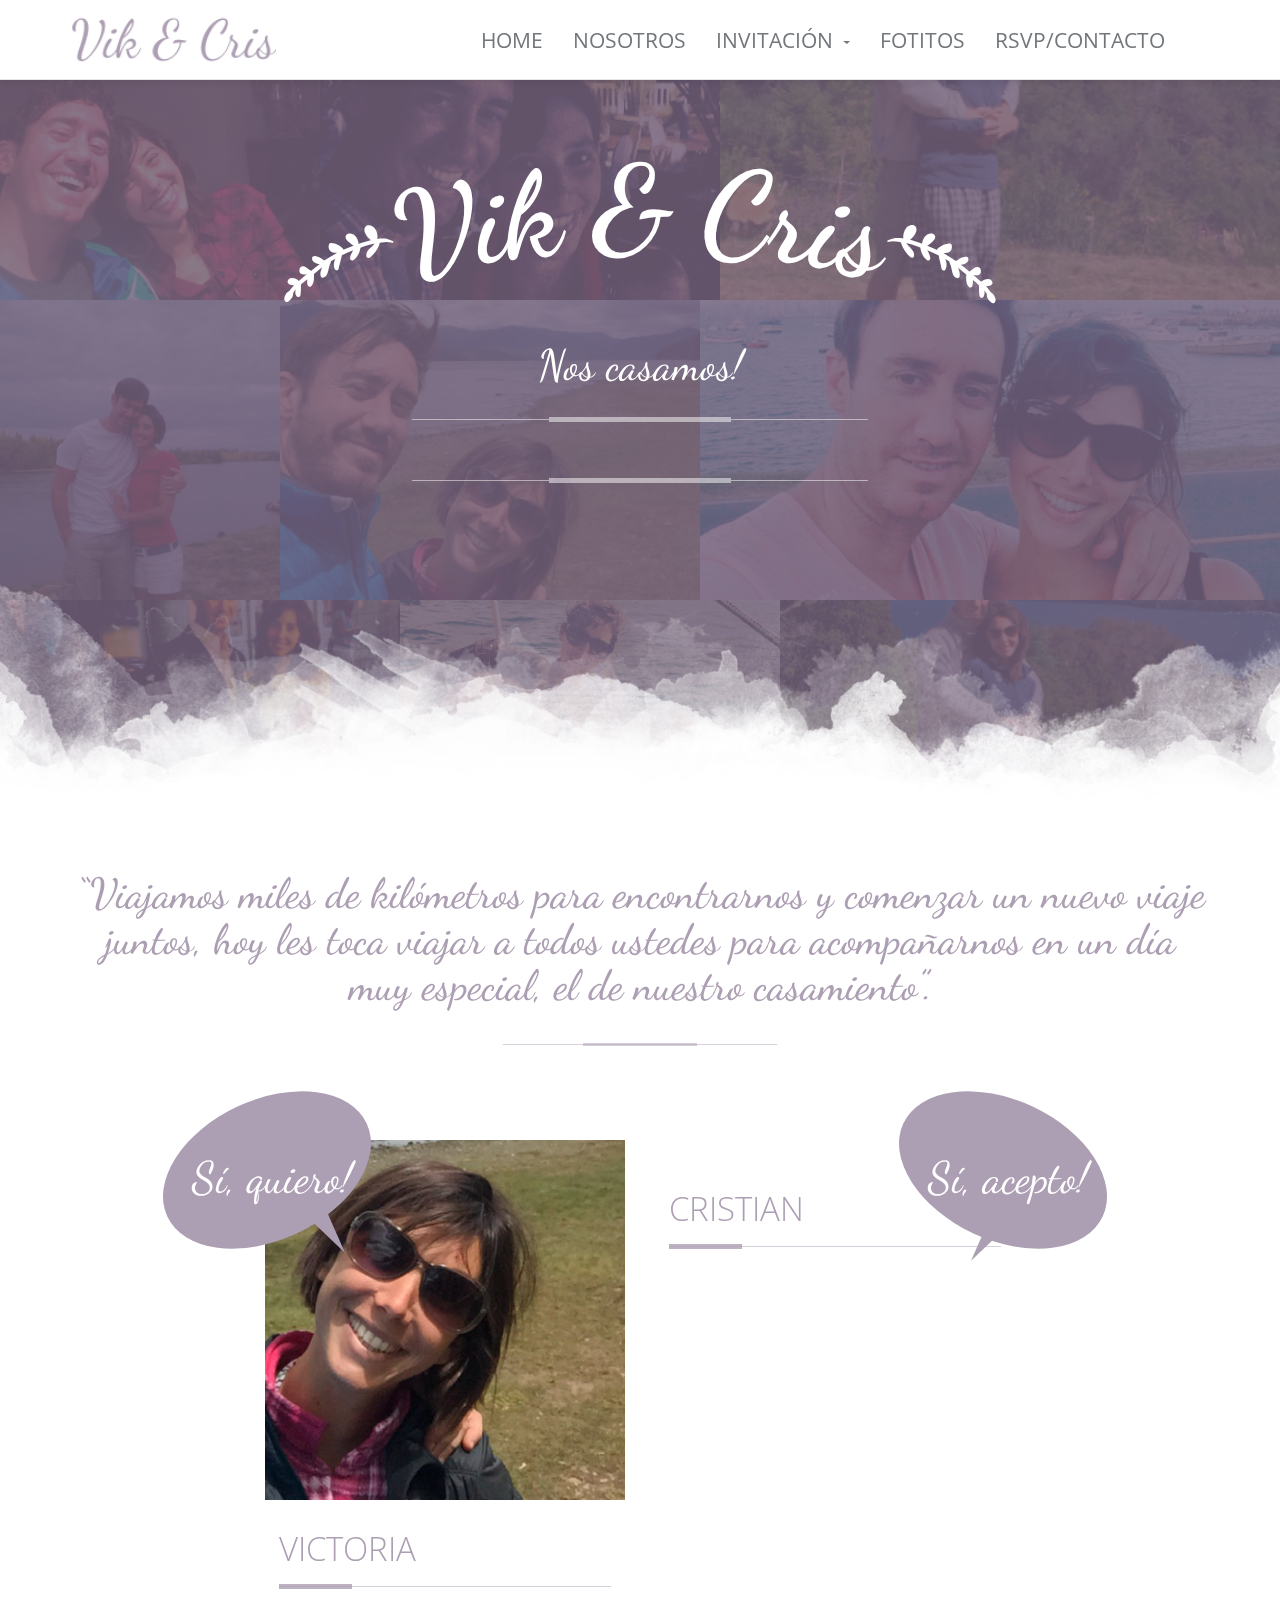
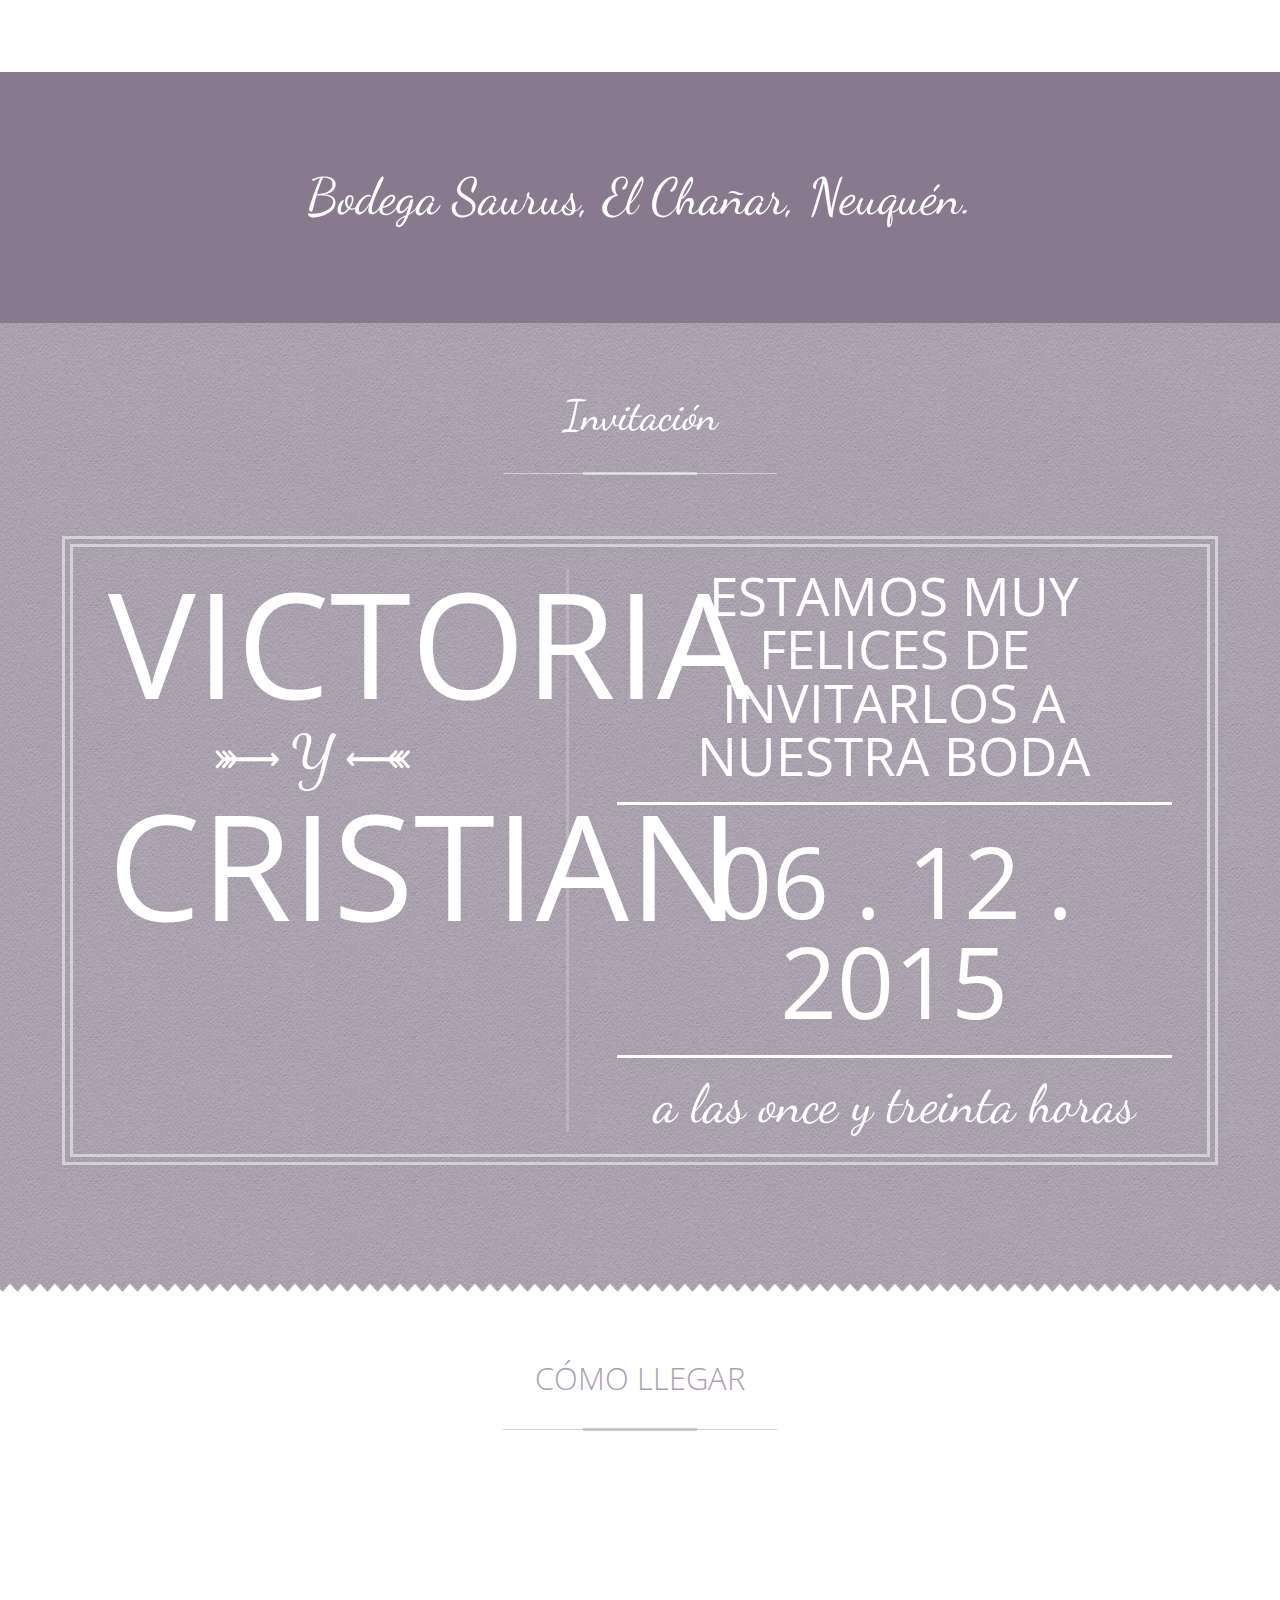
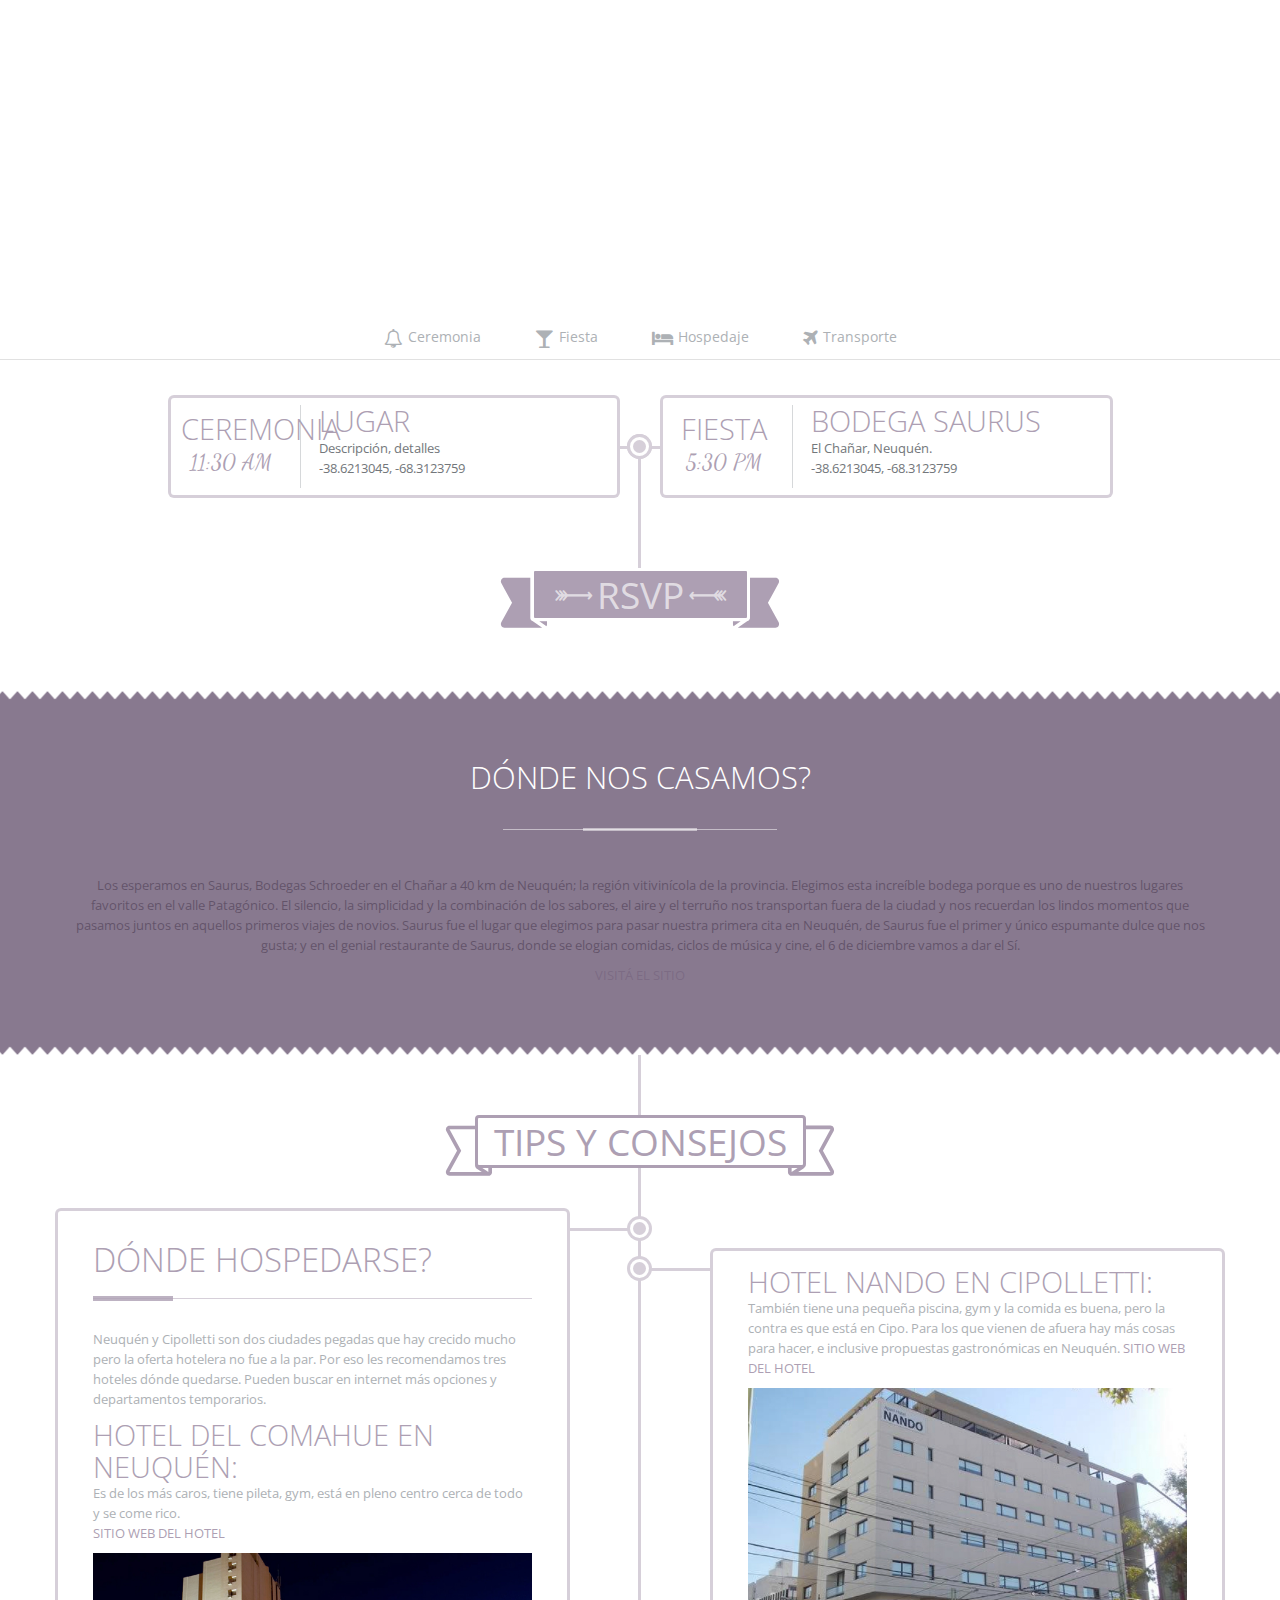
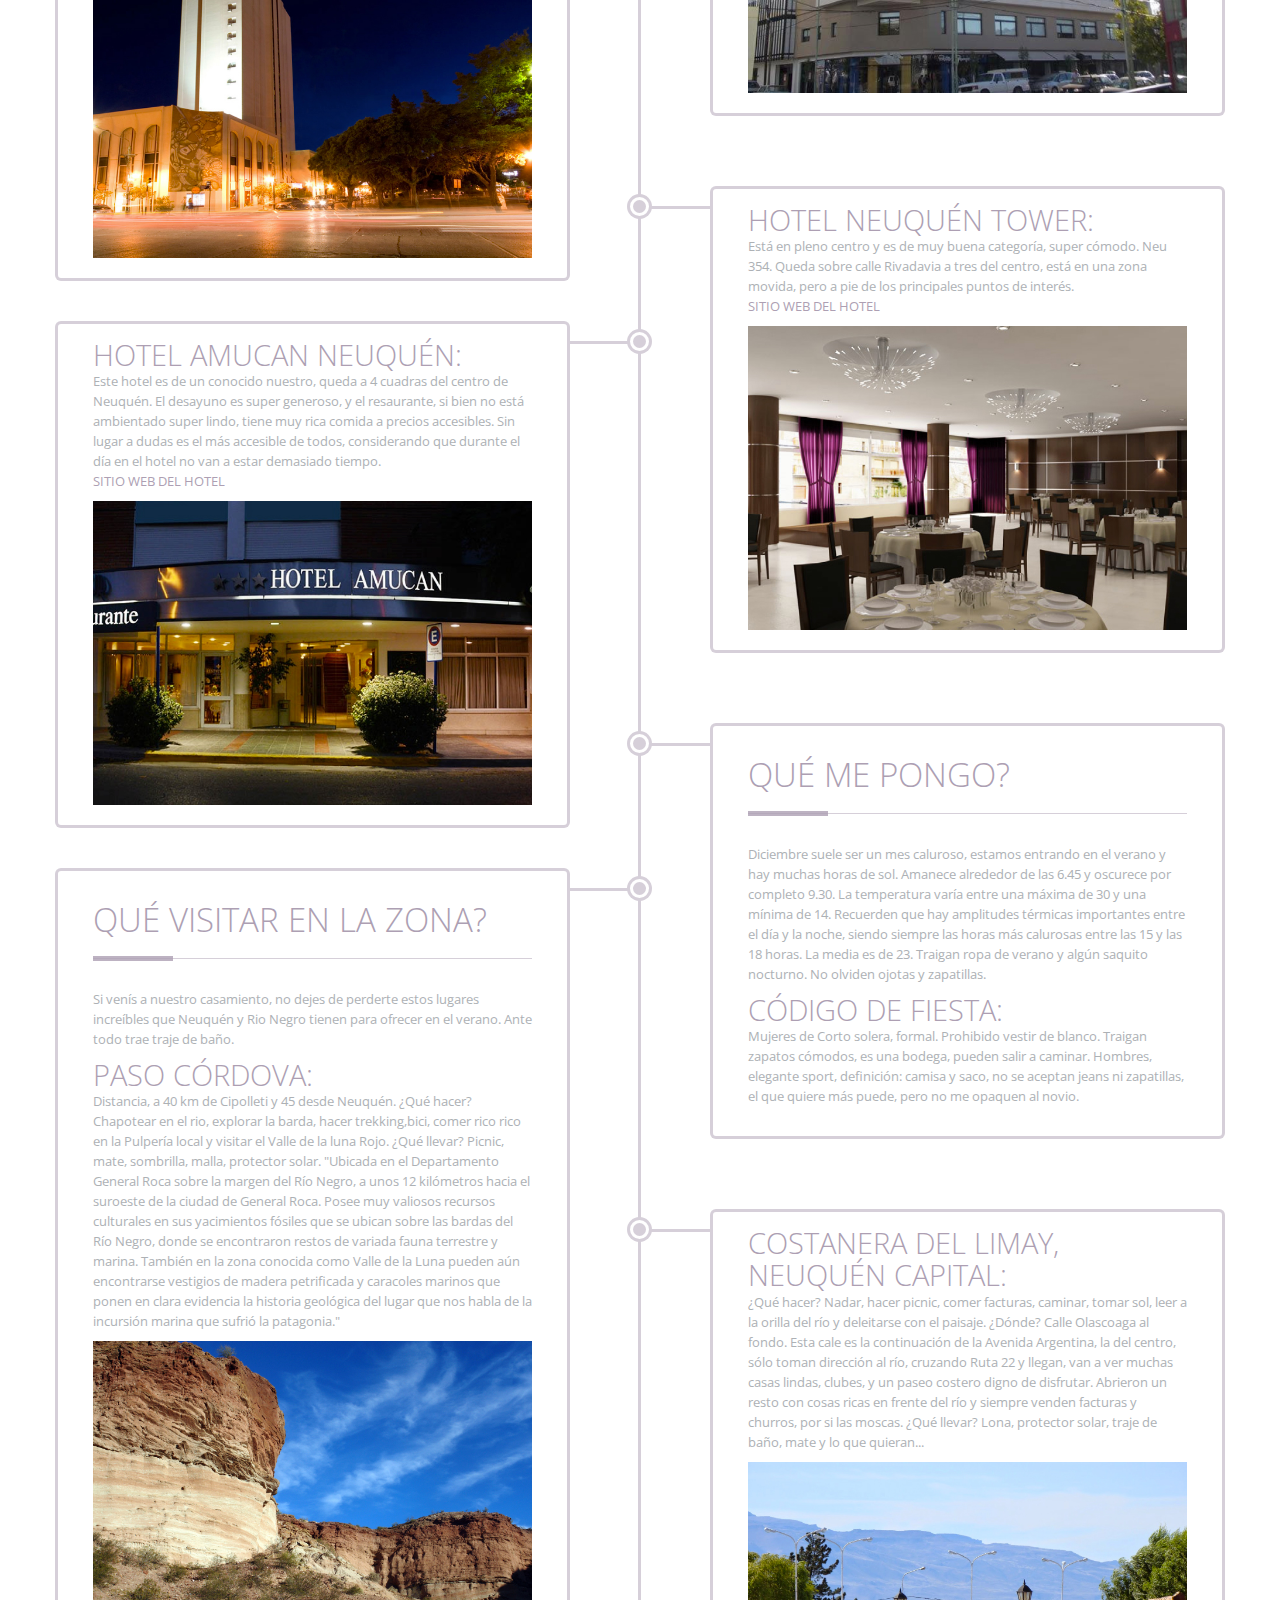
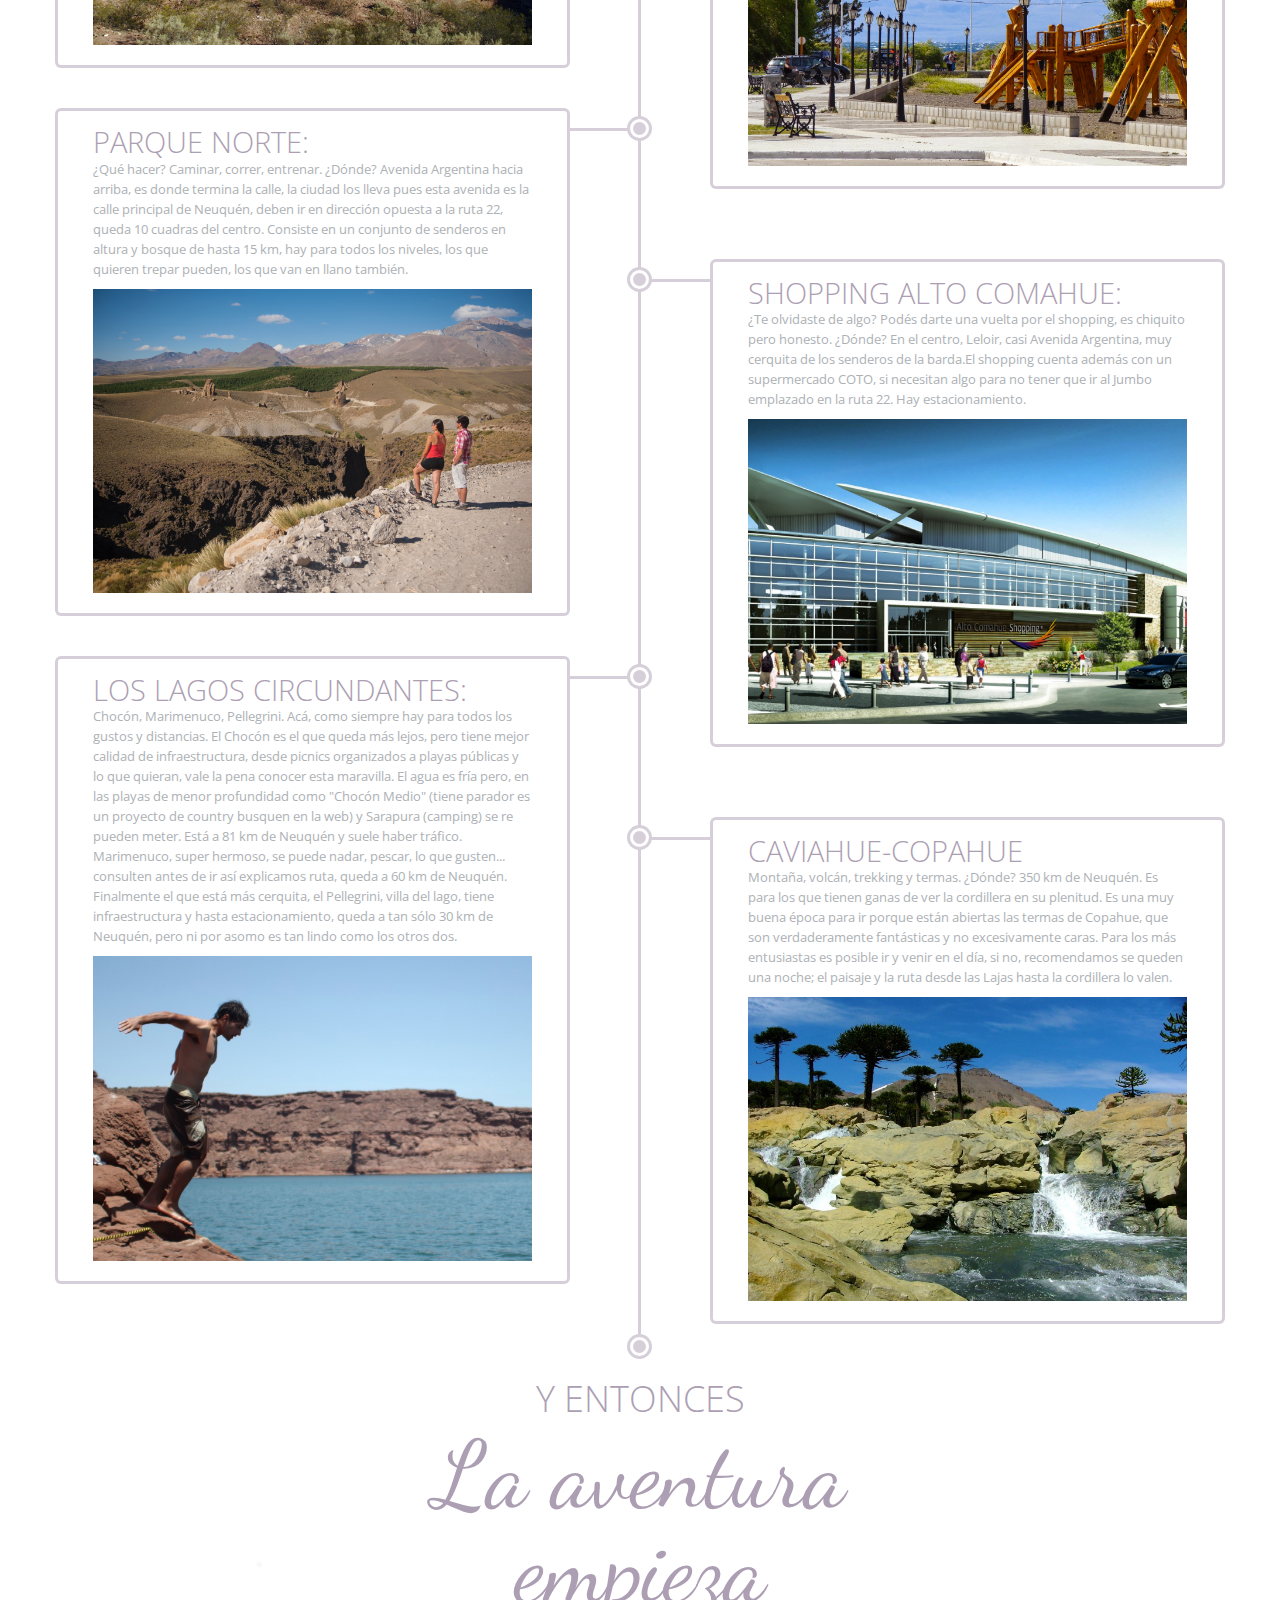
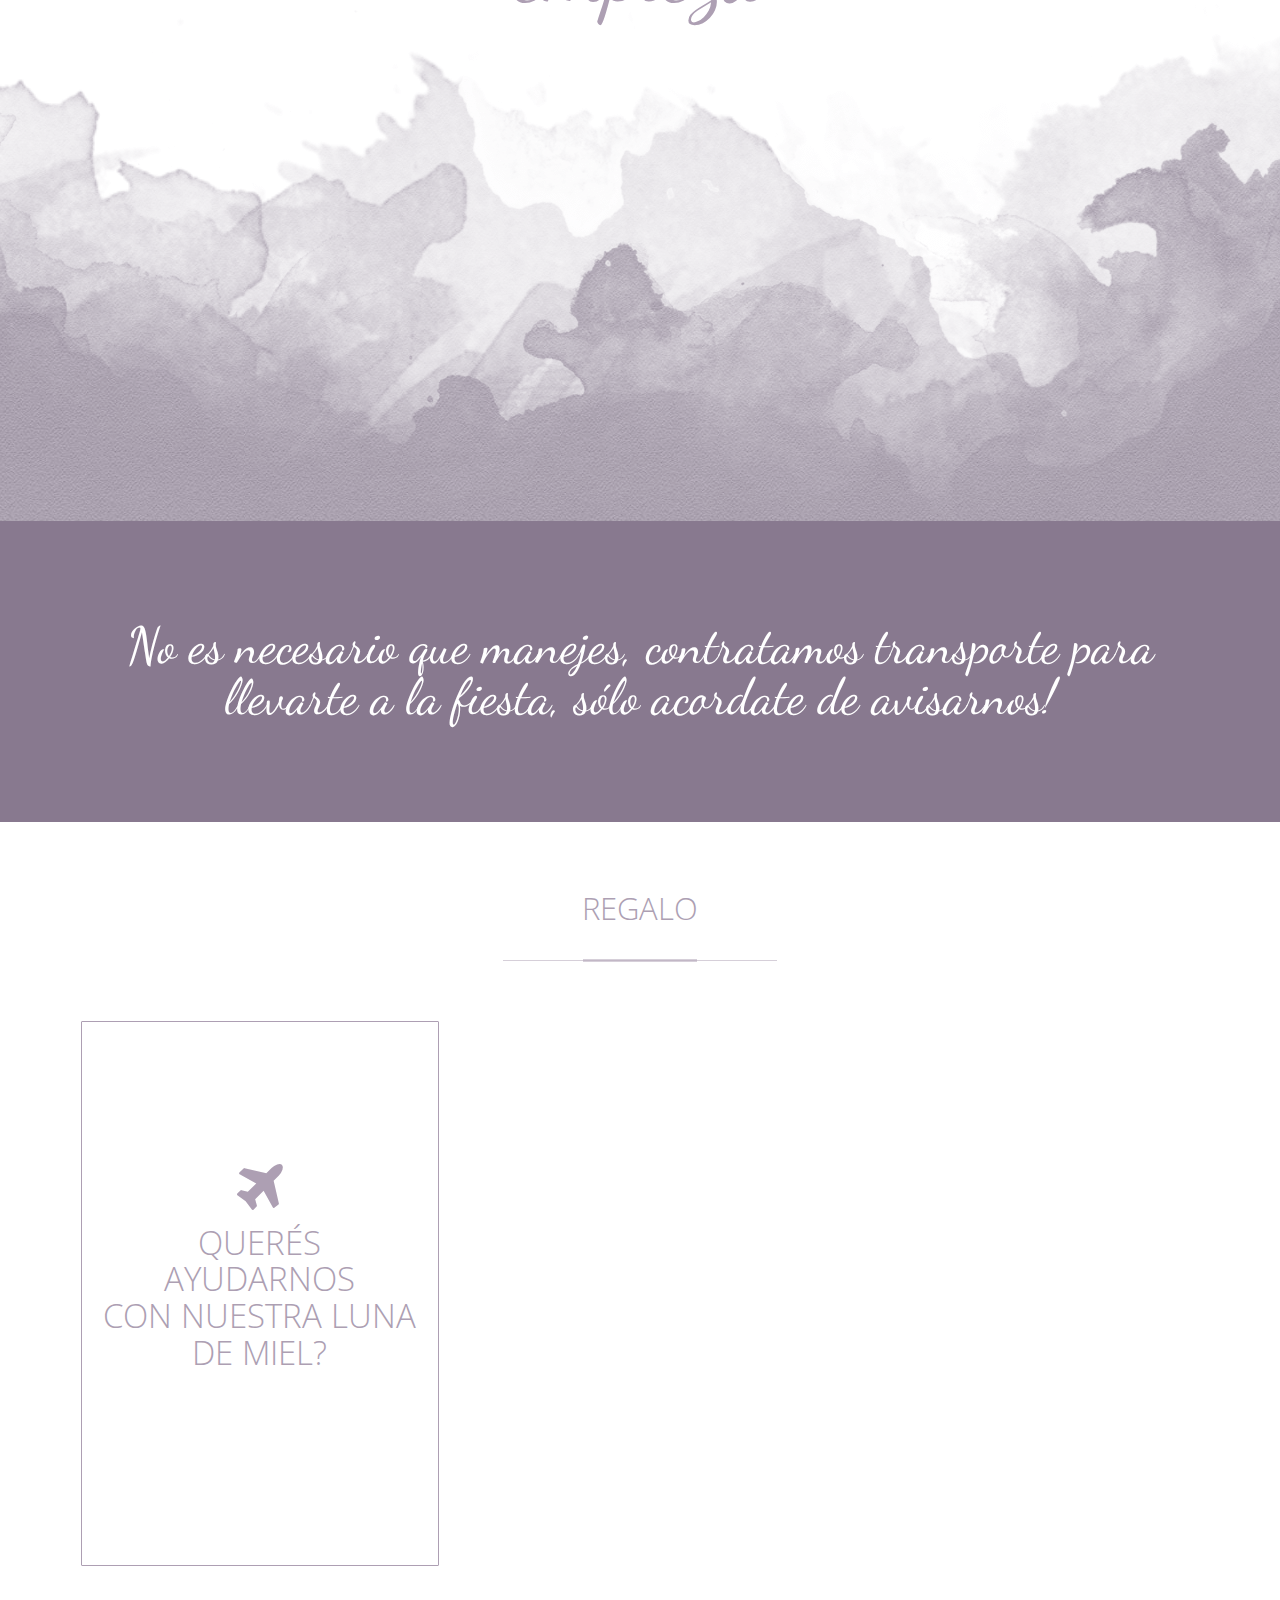
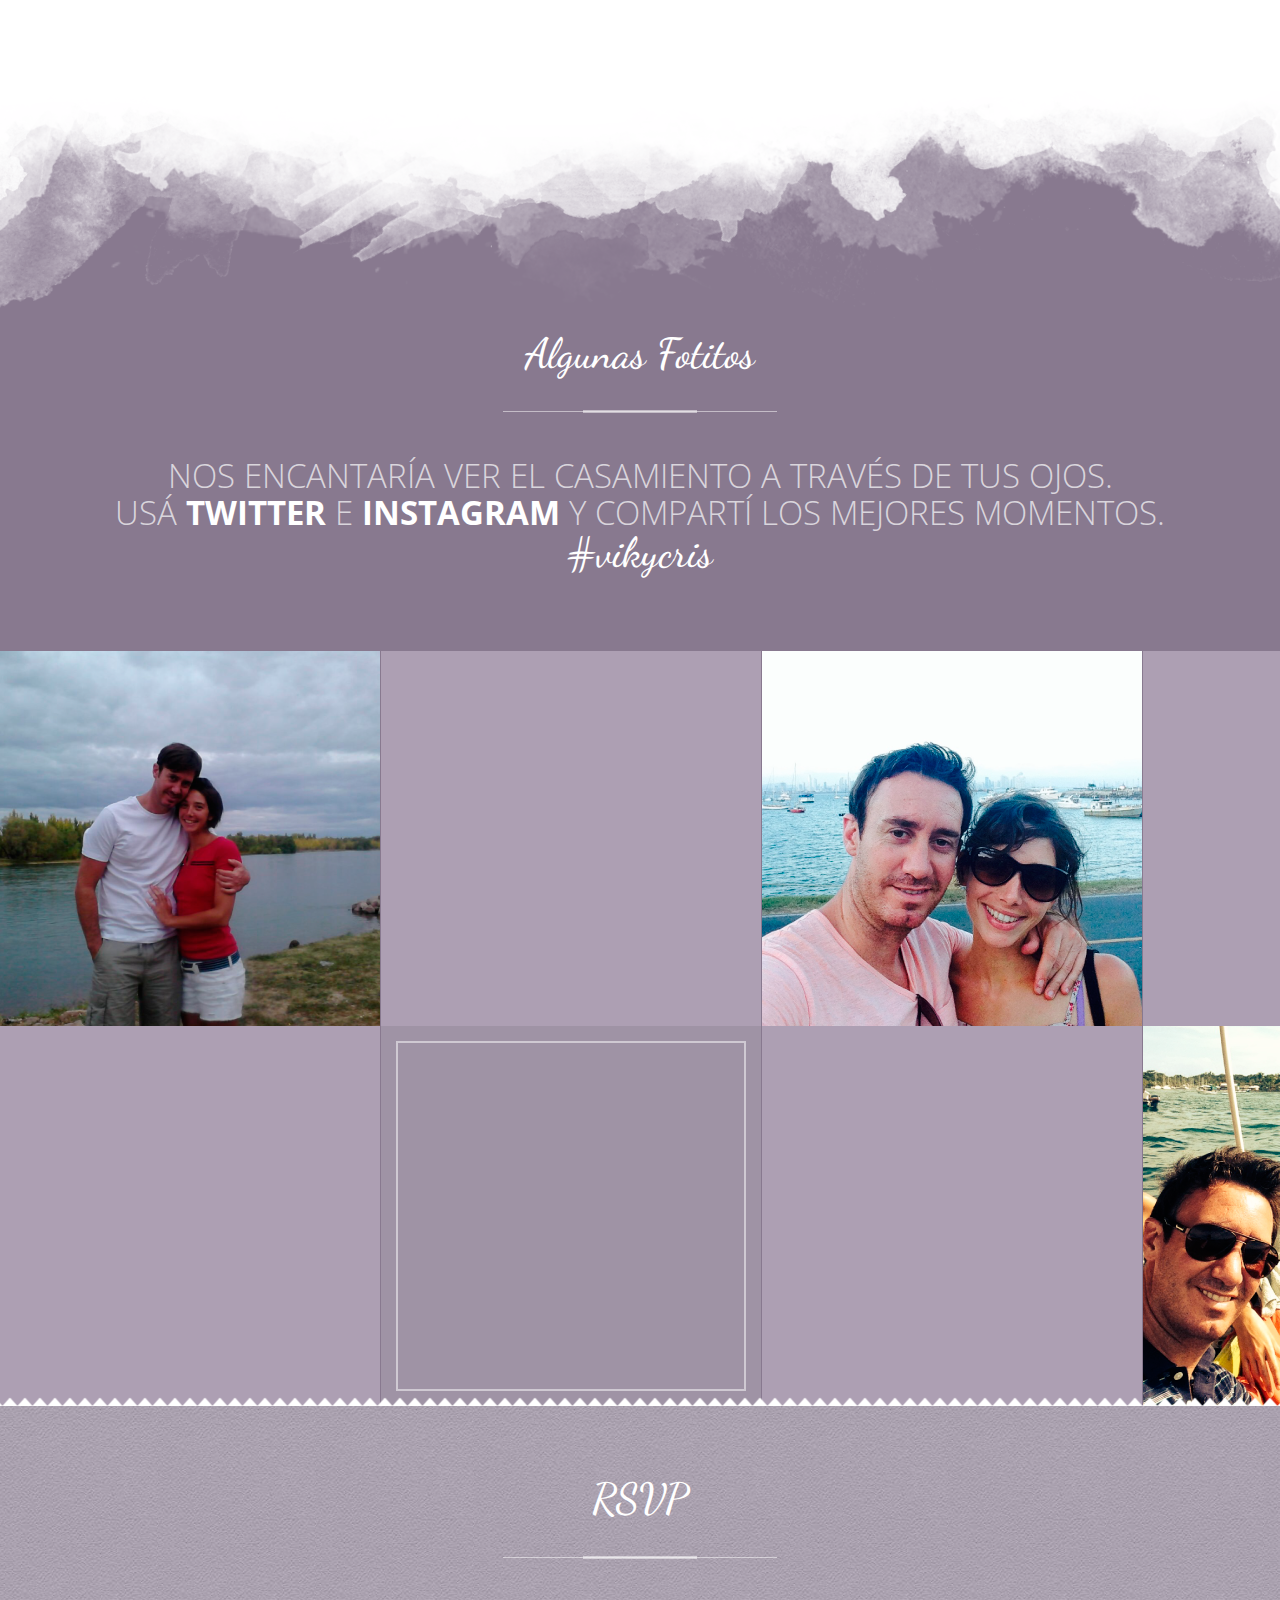
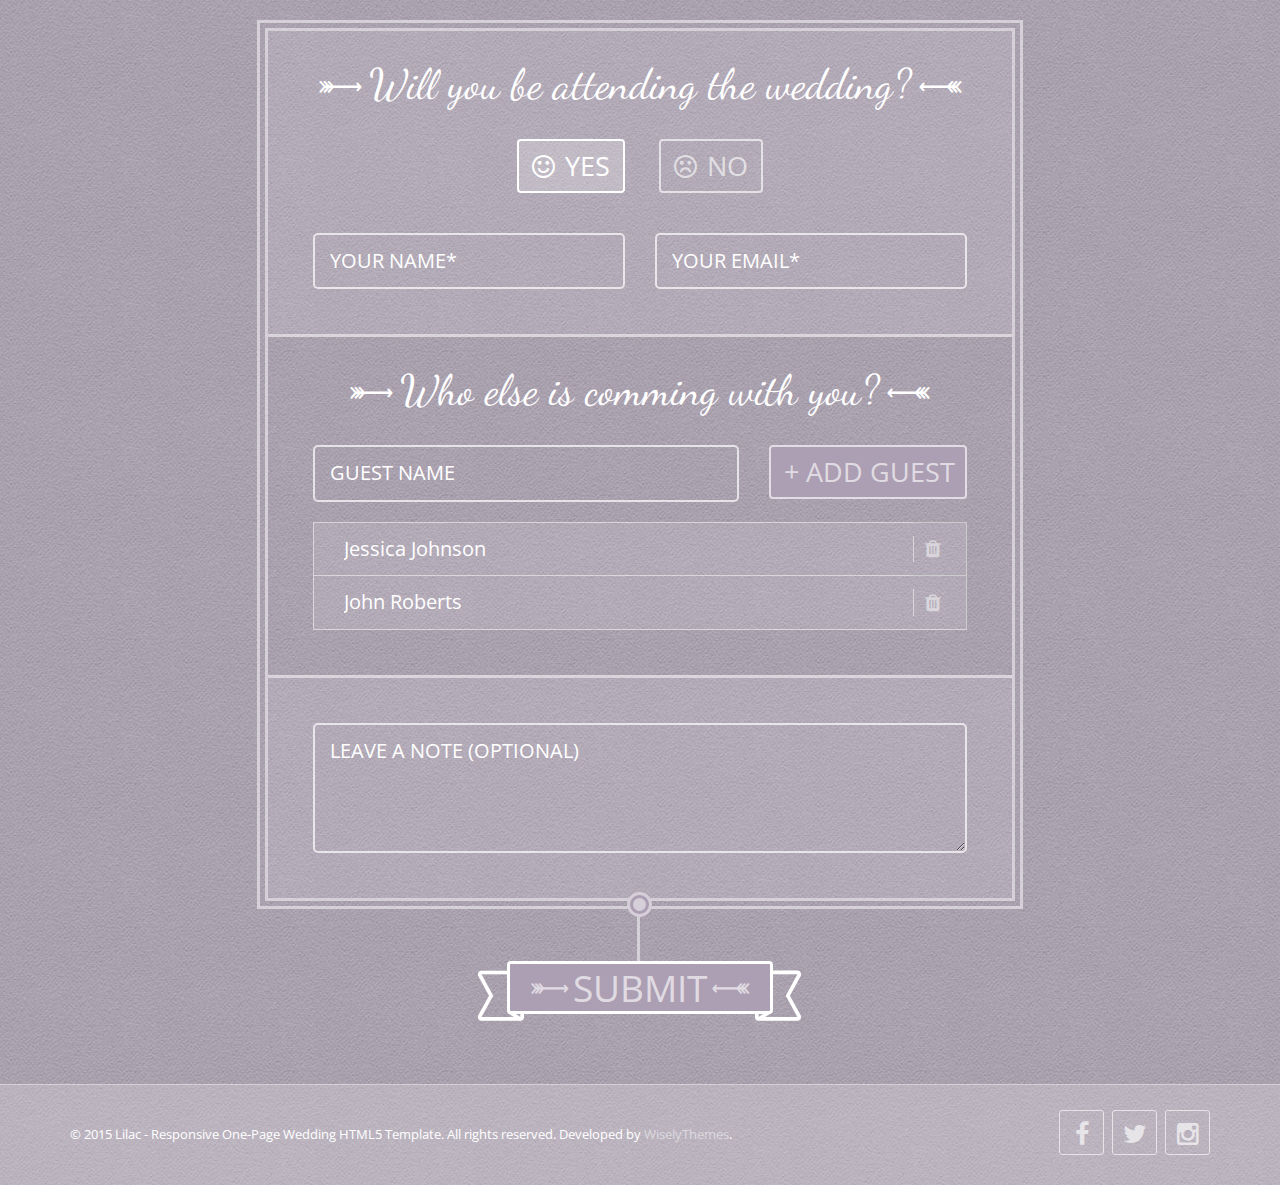
==== commit a4de2c6b: "lunes 14-mañana" ====
--- a/index-countdown.html
+++ b/index-countdown.html
@@ -74,20 +74,14 @@
 											<li><a href="#location">Lugar</a></li>
 											<li><a href="#timeline">Tips y Consejos</a></li>
 											<li><a href="#weddinggifts">Regalo</a></li>
-											<li class="dropdown-submenu">
-												<a href="#">Another Menu</a>
-												<ul class="dropdown-menu">
-													<li><a href="#">Another Menu</a></li>
-													<li><a href="#">Another Menu</a></li>
-												</ul>
-											</li>
+											<li><a href="#weddinggifts">Menú</a></li>
 										</ul>
 									</li>
 									
 									<li><a href="#gallery">Fotitos</a></li>
 	
 								
-									<li><a href="#rsvp">RSVP/Contact</a></li>
+									<li><a href="#rsvp">RSVP/Contacto</a></li>
 								</ul>
 							</nav>
 							<!-- END MAIN MENU -->
@@ -514,11 +508,10 @@
 								<i class="fa fa-plane"></i><br>
 								<h3>Querés ayudarnos<br>con nuestra luna de miel?</h3>
 								<div class="info">
-									<a href="#" class="btn btn-default2">$15</a>
-									<a href="#" class="btn btn-default2">$30</a>
-									<a href="#" class="btn btn-default2">$50</a>
-									<br>
-									<a href="#" id="otheramount" class="btn btn-default2">Other Amount</a>
+									<a href="#" id="otheramount" class="btn btn-default2">Banco XXXXXXX</a>
+									<a href="#" id="otheramount" class="btn btn-default2">CUIL XX-XXXXXXXX-X</a>
+									<a href="#" id="otheramount" class="btn btn-default2">C.A. XXXX-XXXXX</a>
+									<a href="#" id="otheramount" class="btn btn-default2">CBU XXXXXXXXXXXXXXXXXXXXXX</a>
 								</div>
 							</li>
 						</ul>
@@ -556,14 +549,14 @@
 					<ul>
 						<li>
 							<span><a href="http://placehold.it/750x500" data-gal="prettyPhoto[gallery]" title="Wedding Photos"><i class="fa fa-link"></i></a></span>
-							<img src="http://placehold.it/380x380" alt="" />
+							<img src="./images/fotitos/380x380-1.png" alt="" />
 						</li>
 						
 						<li class="instagram"></li> <!-- The list item with class "instagram" will be automatically populated with an Instagram photo -->
 						
 						<li>
 							<span><a href="http://placehold.it/750x500" data-gal="prettyPhoto[gallery]" title="Wedding Photos"><i class="fa fa-link"></i></a></span>
-							<img src="http://placehold.it/380x380" alt="" />
+							<img src="./images/fotitos/380x380-2.png" alt="" />
 						</li>
 						
 						<li class="instagram"></li> <!-- The list item with class "instagram" will be automatically populated with an Instagram photo -->
@@ -574,7 +567,7 @@
 						
 						<li>
 							<span><a href="http://placehold.it/750x500" data-gal="prettyPhoto[gallery]" title="Wedding Photos"><i class="fa fa-link"></i></a></span>
-							<img src="http://placehold.it/380x380" alt="" />
+							<img src="./images/fotitos/380x380-3.png" alt="" />
 						</li>
 						
 						<li class="tweet"></li> <!-- The list item with class "tweet" will be automatically populated with an Twitter post -->
@@ -588,14 +581,14 @@
 						
 						<li>
 							<span><a href="http://placehold.it/750x500" data-gal="prettyPhoto[gallery]" title="Wedding Photos"><i class="fa fa-link"></i></a></span>
-							<img src="http://placehold.it/380x380" alt="" />
+							<img src="./images/fotitos/380x380-4.png" alt="" />
 						</li>
 						
 						<li class="instagram"></li> <!-- The list item with class "instagram" will be automatically populated with an Instagram photo -->
 						
 						<li>
 							<span><a href="http://placehold.it/750x500" data-gal="prettyPhoto[gallery]" title="Wedding Photos"><i class="fa fa-link"></i></a></span>
-							<img src="http://placehold.it/380x380" alt="" />
+							<img src="./images/fotitos/380x380-5.png" alt="" />
 						</li>
 						
 						<li class="tweet"></li> <!-- The list item with class "tweet" will be automatically populated with an Twitter post -->
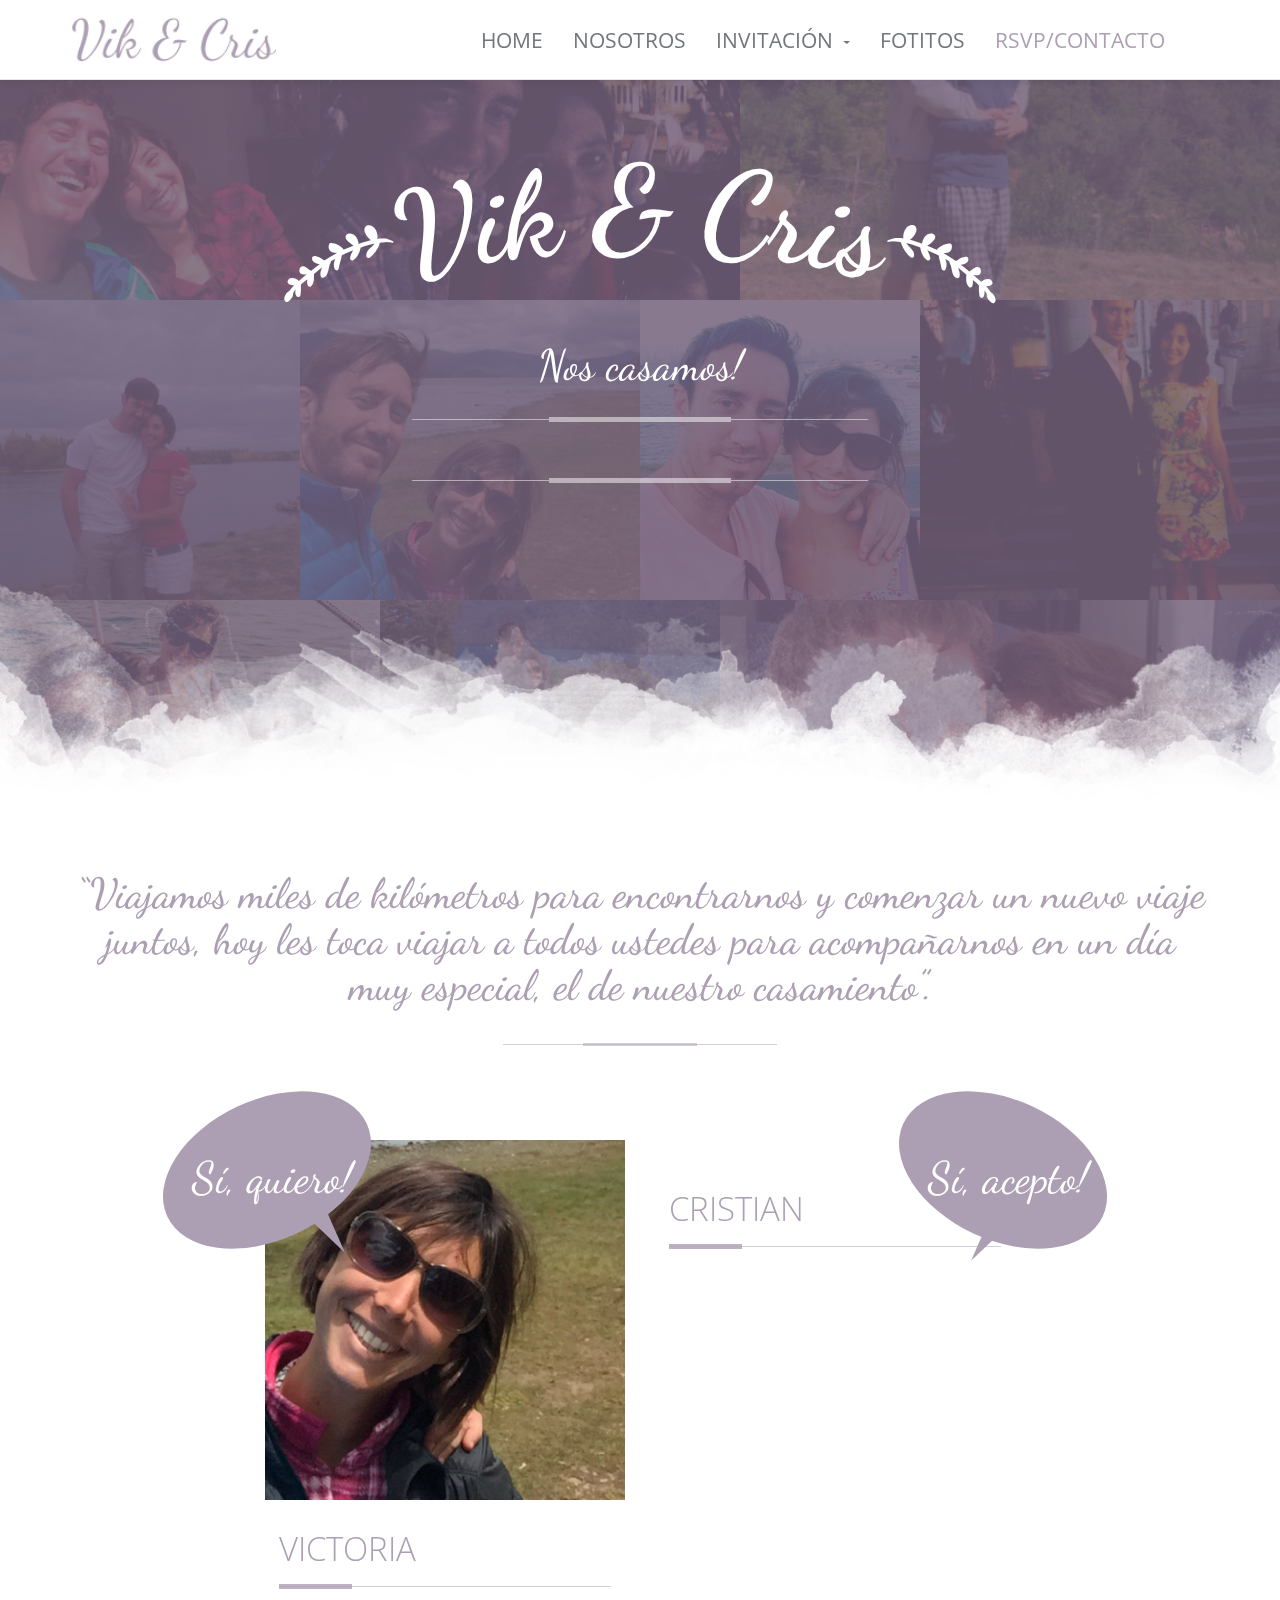
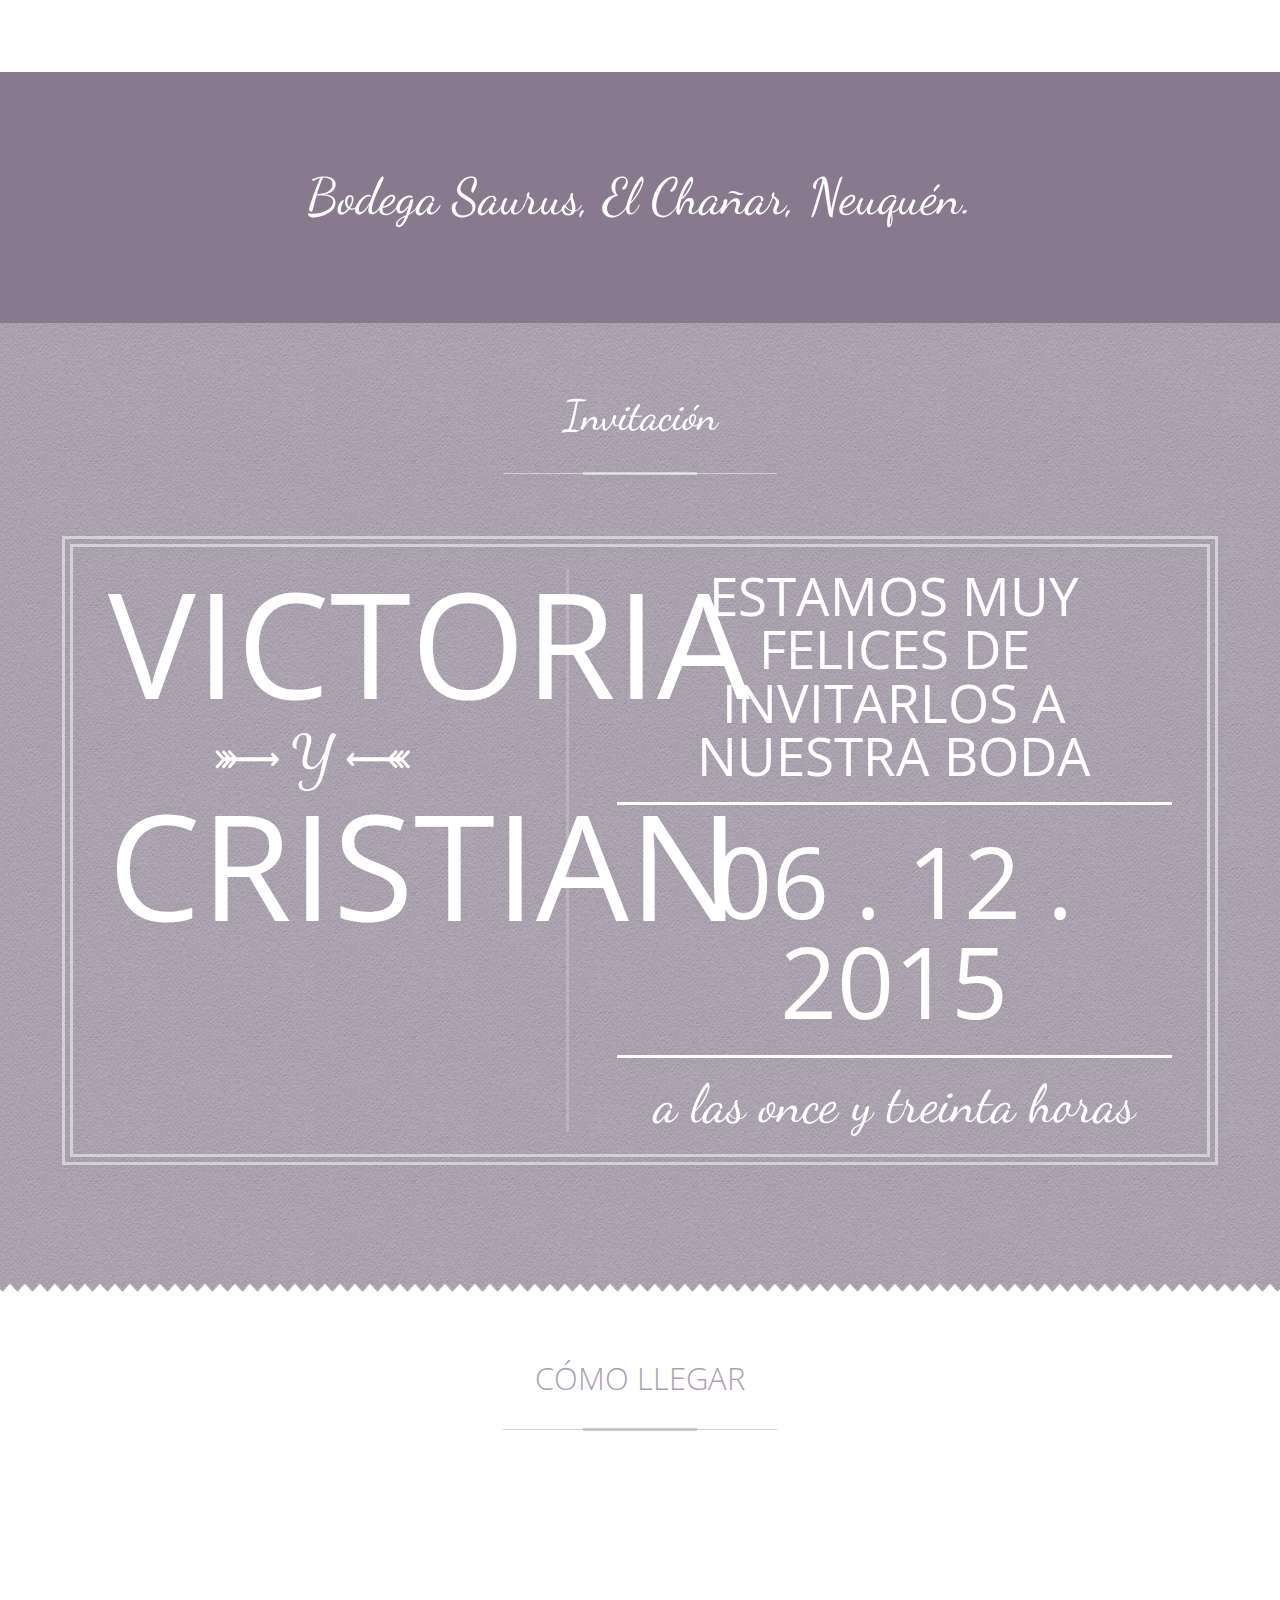
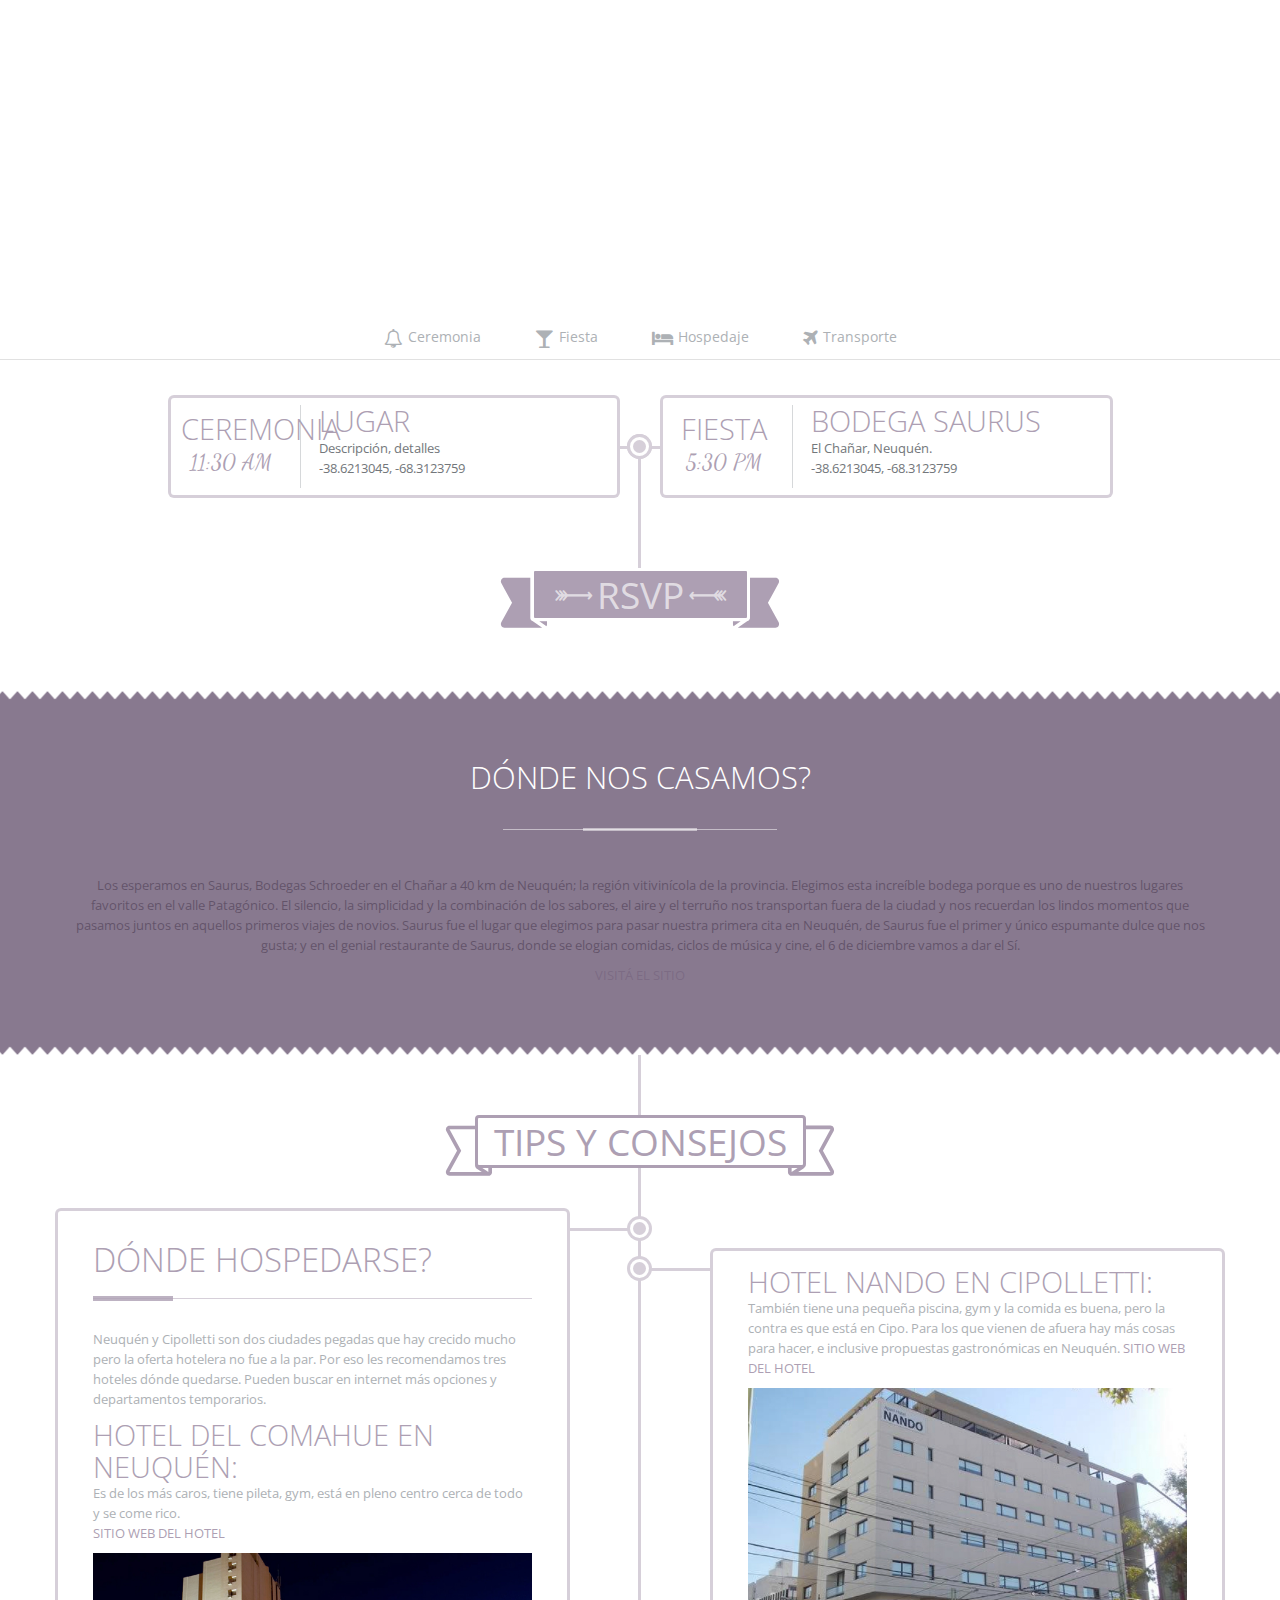
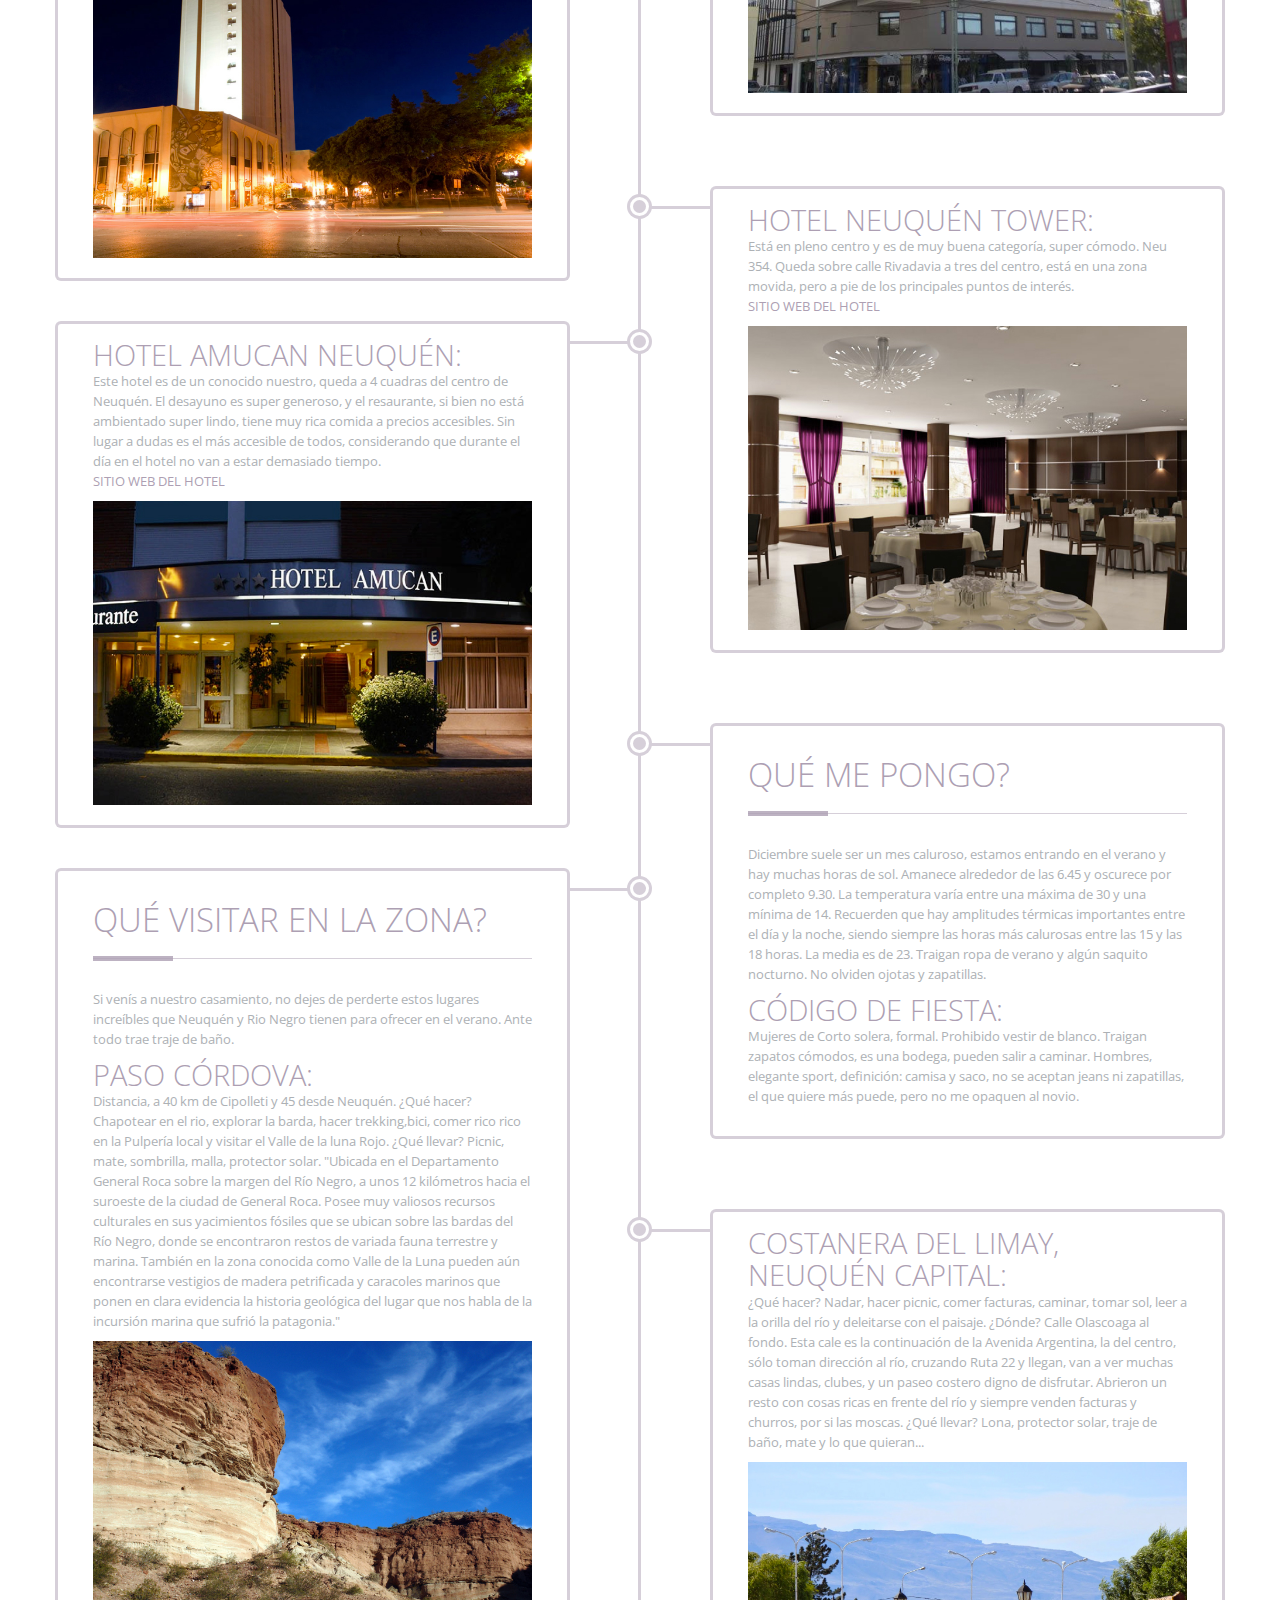
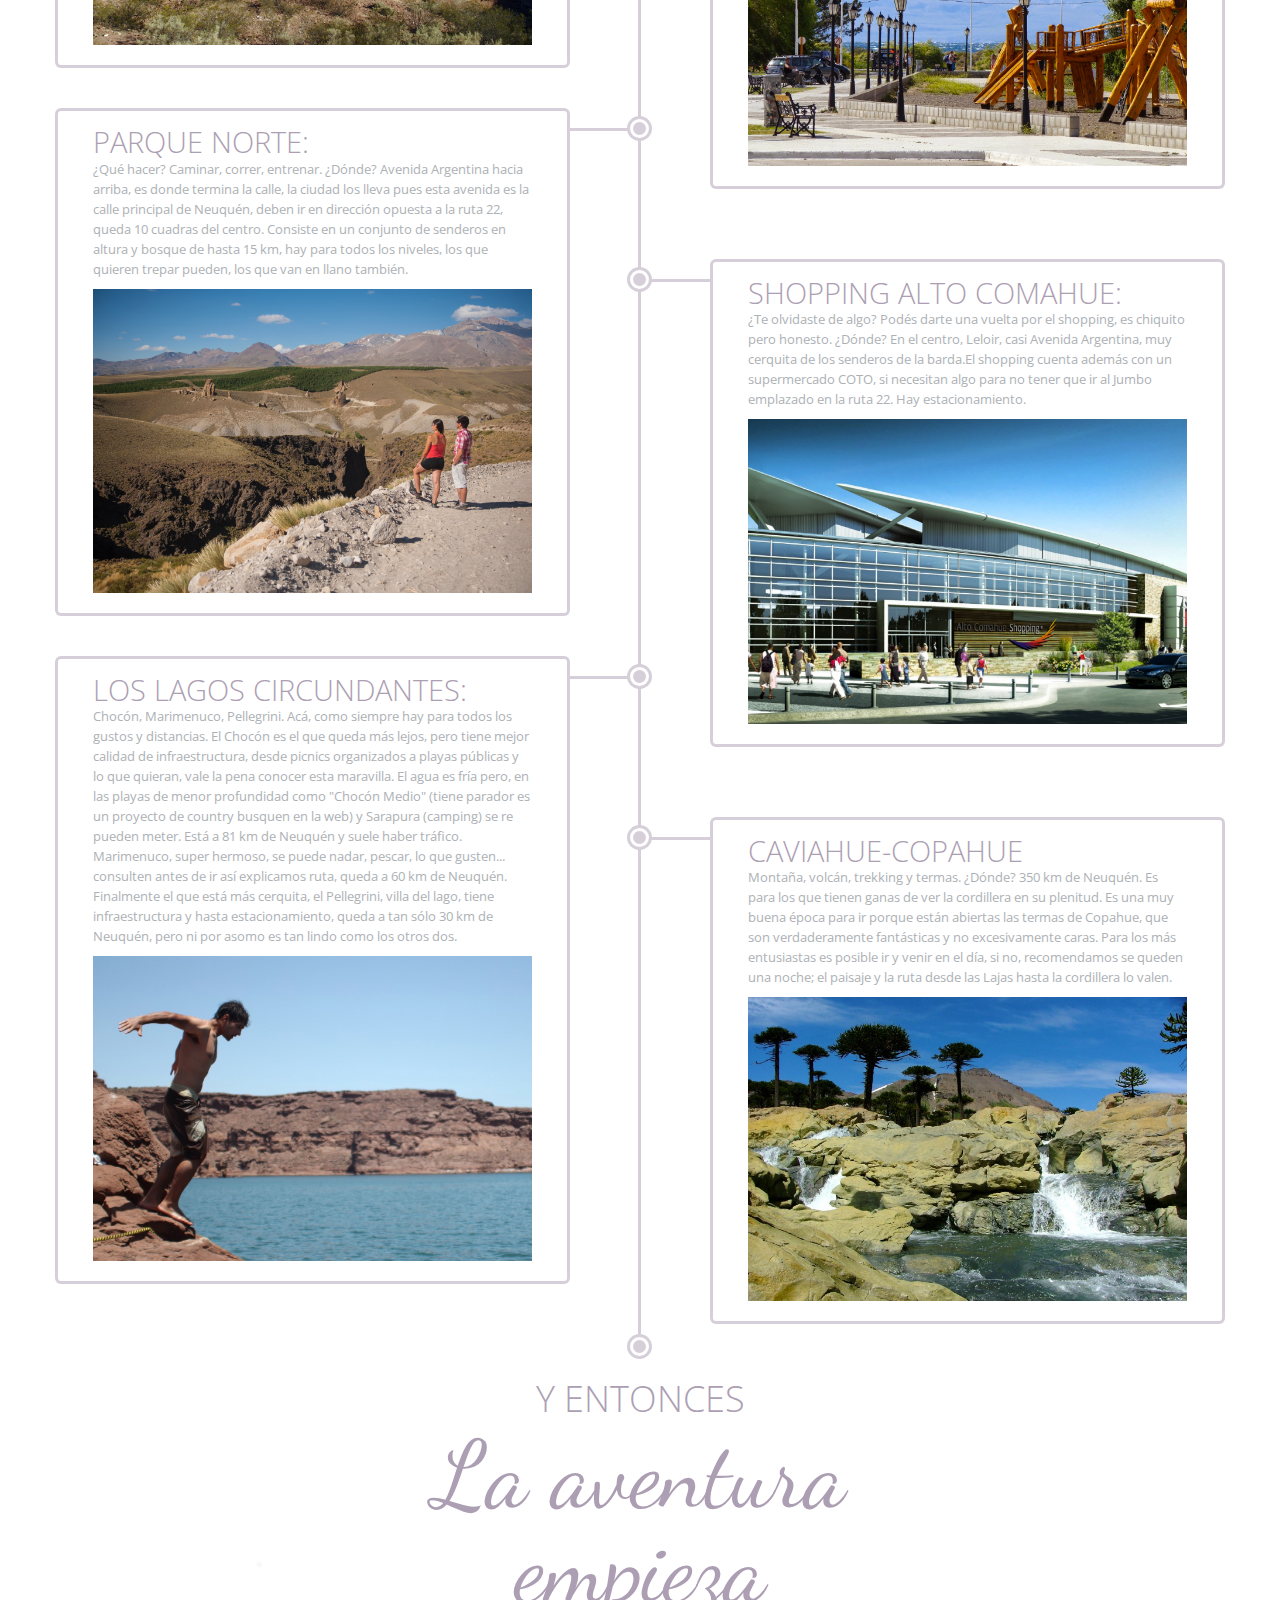
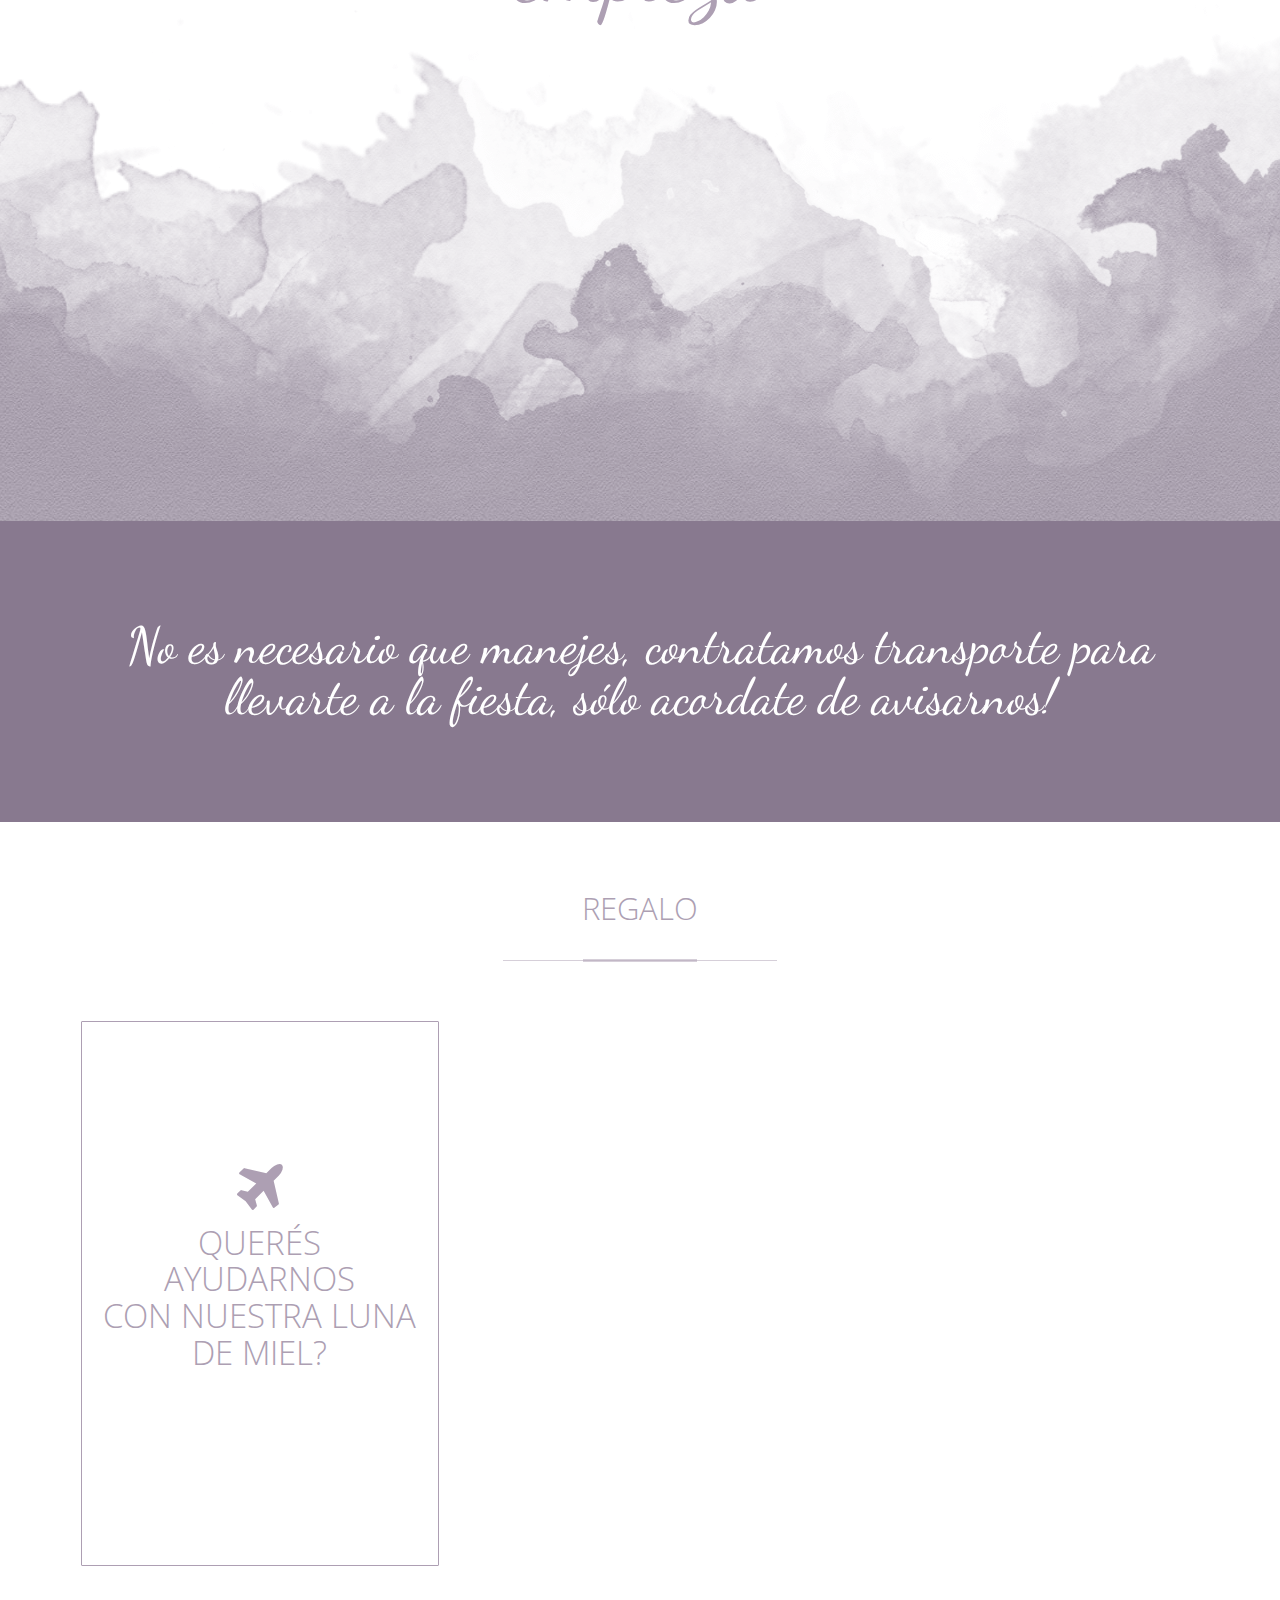
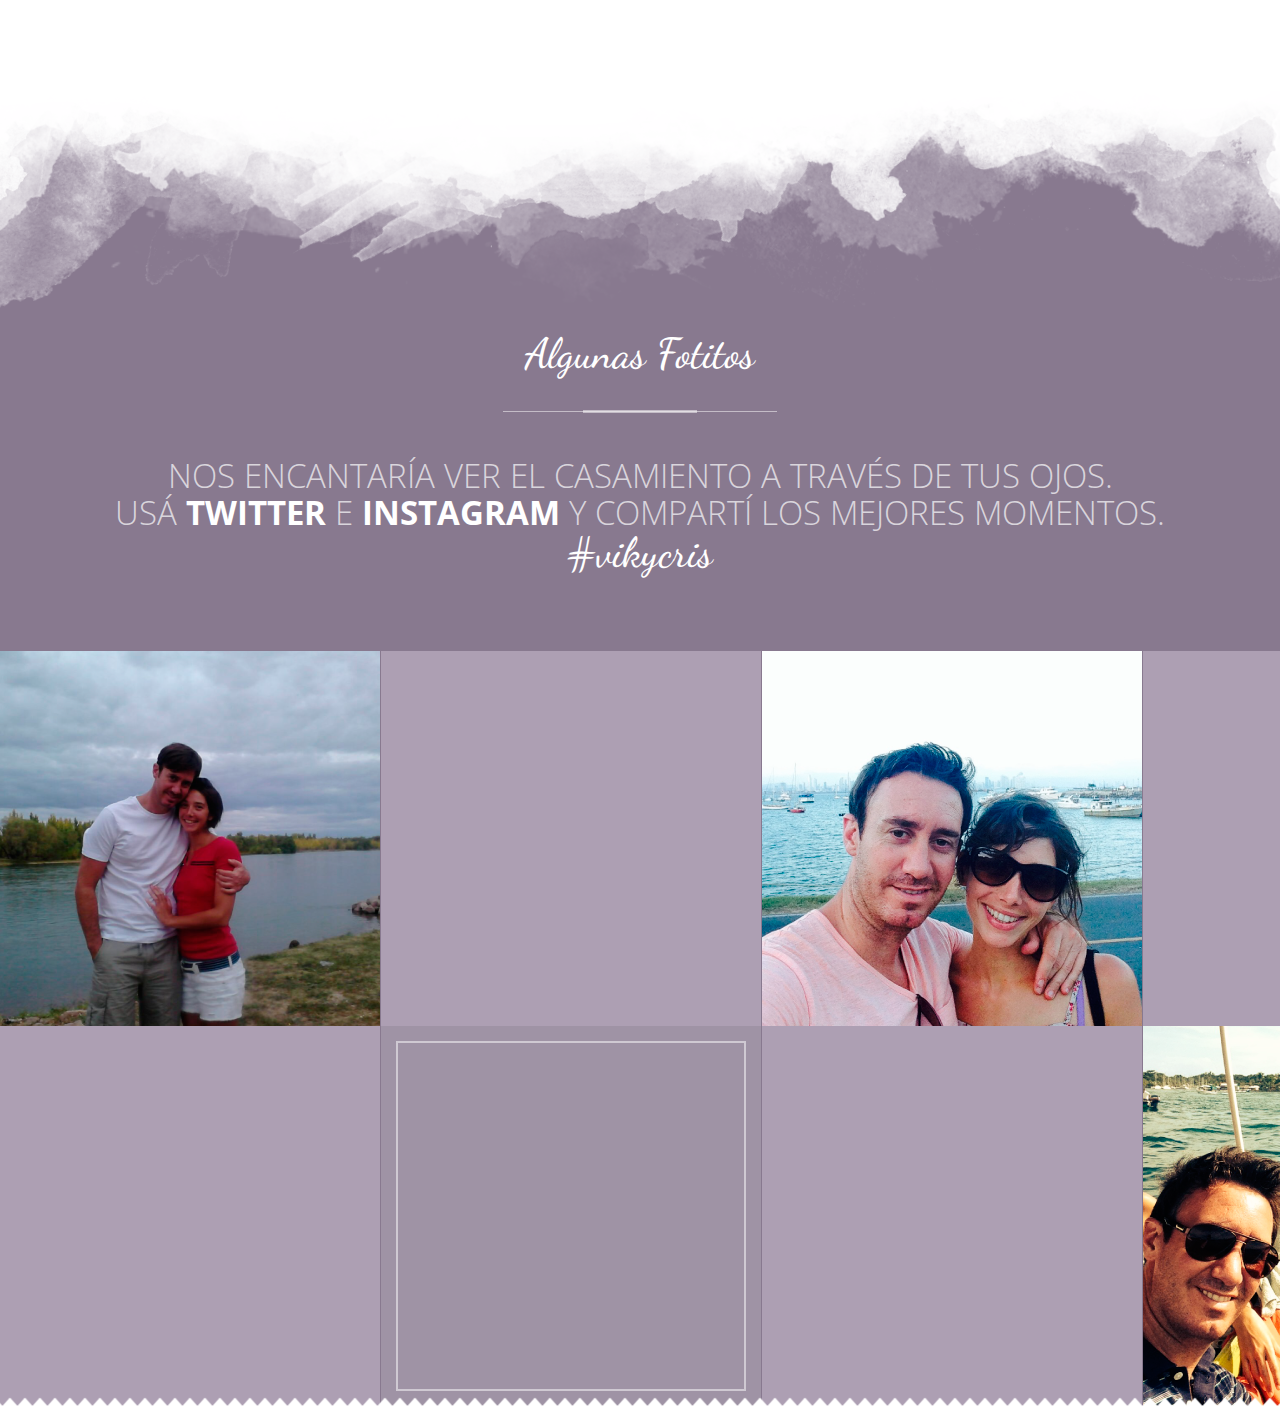
==== commit 60194a1d: "2" ====
--- a/index-countdown.html
+++ b/index-countdown.html
@@ -601,7 +601,7 @@
 		<!-- END GALLERY SECTION -->
 			
 		<!-- BEGIN CONTACTS SECTION -->
-		<section id="rsvp" class="bg-color pattern">
+		<section id="rsvp" class="bg-color pattern" style="display:none">
 			<div class="container">
 				<div class="row">
 					<div class="col-sm-12">
@@ -667,7 +667,7 @@
 		<!-- END CONTACTS SECTION -->
 		
 		<!-- BEGIN FOOTER -->
-		<footer id="footer" class="bg-color pattern">
+		<footer id="footer" class="bg-color pattern" style="display:none">
 			<div class="container">
 				<div class="row">
 					<div class="col-sm-12">
